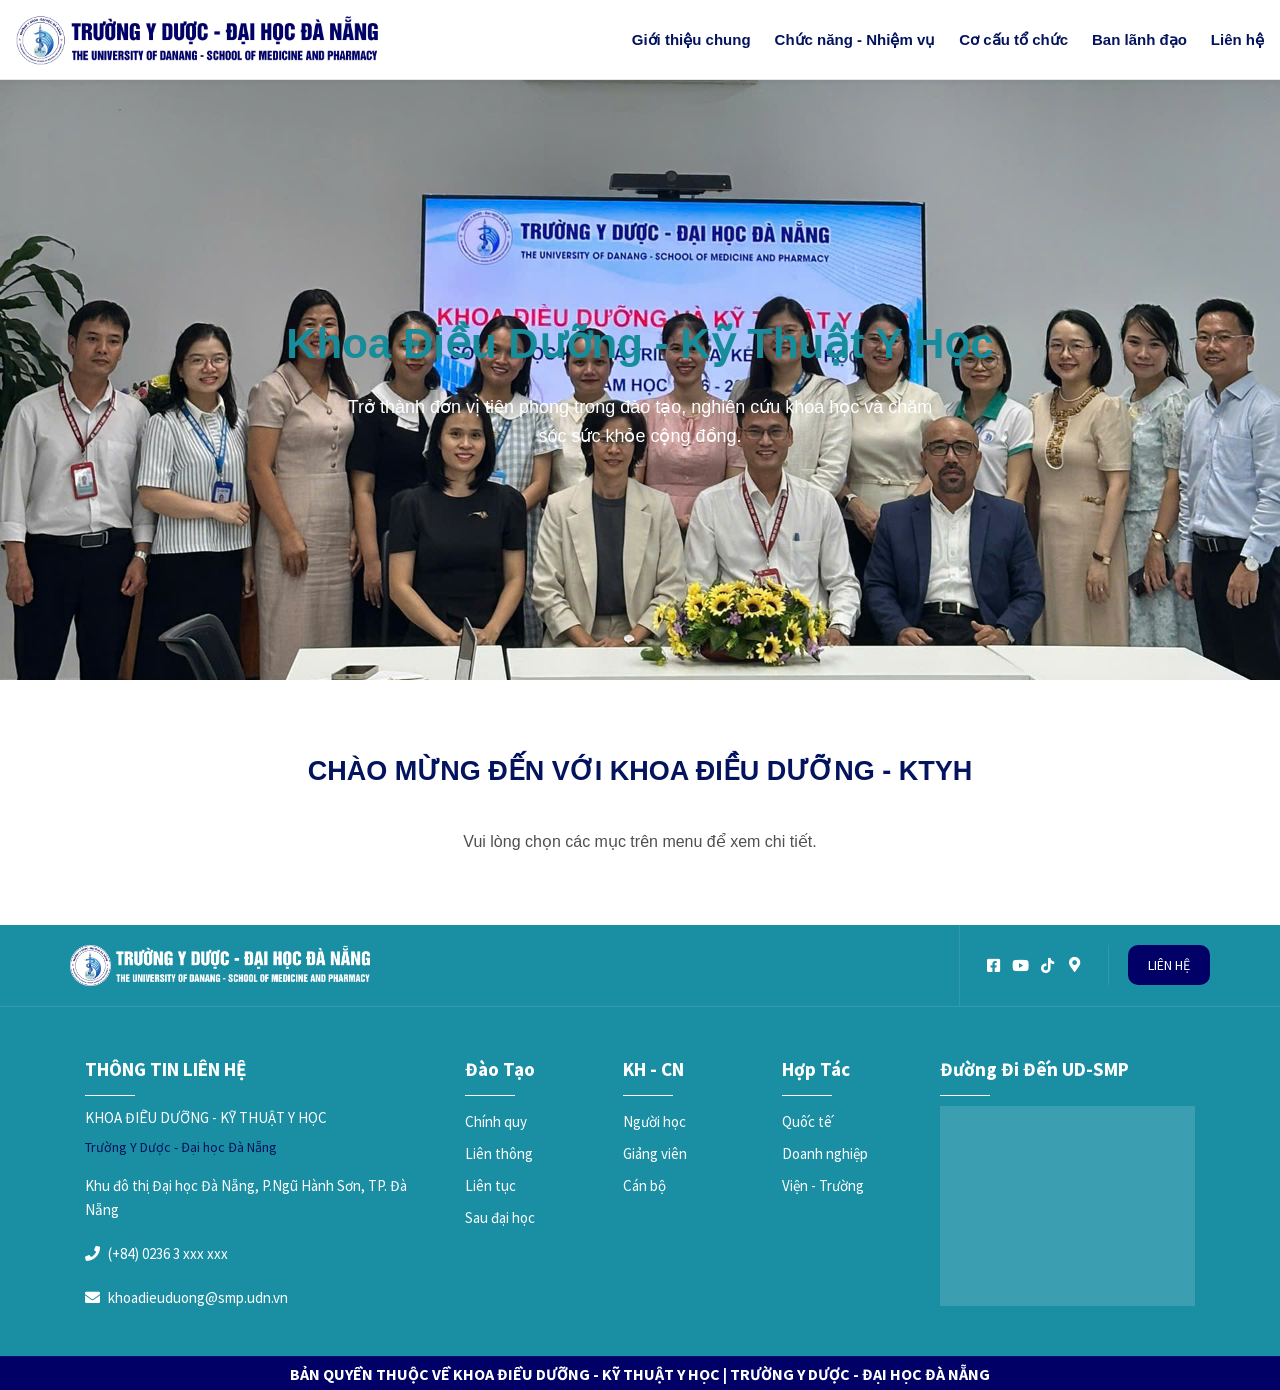
==== index.html @ af6b9dee "fix strucutre" ====
<!DOCTYPE html>
<html lang="vi">
<head>
    <meta charset="UTF-8">
    <meta name="viewport" content="width=device-width, initial-scale=1.0">
    <title>Khoa Điều Dưỡng - Kỹ Thuật Y Học</title>
    <link rel="stylesheet" href="css/style.css">
    <link rel="stylesheet" href="css/footer.css">
</head>
<body id="top">
    <!-- Navbar Web Component -->
    <site-navbar></site-navbar>

    <!-- Hero Web Component -->
    <site-hero></site-hero>

    <!-- Dynamic Content Area -->
    <main id="app">
        <!-- Content will be injected here by router.js -->
    </main>

    <!-- Footer Web Component -->
    <site-footer></site-footer>

    <!-- Web Components & Scripts -->
    <script type="module" src="js/components/site-navbar.js"></script>
    <script type="module" src="js/components/site-hero.js"></script>
    <script type="module" src="js/components/site-footer.js"></script>
    <script type="module" src="js/router.js"></script>
</body>
</html>
---- css/style.css ----
:root {
    --primary: #03135e;
    --primary-strong: #020a36;
    --secondary: #178c9b;
    --tertiary: #178c9b;
    --neutral: #504E4E;
    --surface: #FFFFFF;
    --surface-muted: #F5F7FA;
    --border: #E5E7EB;
    --on-surface: #1F2937;
    --inverse-on-surface: #FFFFFF;

    --font-primary: "UTM-AVO", "UTM Helvetlns", "Roboto", sans-serif;
    
    --spacing-xs: 6px;
    --spacing-sm: 16px;
    --spacing-md: 24px;
    --spacing-lg: 36px;
    --spacing-xl: 70px;
    --radius-sm: 4px;
    --radius-md: 8px;
}

* {
    margin: 0;
    padding: 0;
    box-sizing: border-box;
}

body {
    font-family: var(--font-primary);
    color: var(--neutral);
    background-color: var(--surface-muted);
    line-height: 1.6;
}

h1, h2, h3, h4 {
    color: var(--primary);
    font-weight: 700;
}

a {
    text-decoration: none;
    color: var(--tertiary);
}

.container {
    max-width: 1400px;
    margin: 0 auto;
    padding: 0 var(--spacing-sm);
}

.bg-white {
    background-color: var(--surface);
}

.bg-muted {
    background-color: var(--surface-muted);
}

/* Navbar */
.navbar {
    background-color: var(--surface);
    color: var(--primary);
    height: 80px;
    position: sticky;
    top: 0;
    z-index: 100;
    border-bottom: 1px solid var(--border);
    box-shadow: 0 2px 4px rgba(0,0,0,0.05);
}

.nav-container {
    display: flex;
    justify-content: space-between;
    align-items: center;
    height: 100%;
}

.logo a {
    color: var(--primary);
    font-size: 20px;
    font-weight: bold;
    text-transform: uppercase;
    letter-spacing: 1px;
}

.image {
    height: 50px;
    width: auto;
    object-fit: contain;
    vertical-align: middle;
}

.nav-links {
    list-style: none;
    display: flex;
    gap: var(--spacing-md);
}

.nav-links li a {
    color: var(--primary);
    font-size: 15px;
    font-weight: 700;
    transition: color 0.3s;
}

.nav-links li a:hover {
    color: var(--secondary);
}

/* Hero Banner */
.hero {
    position: relative;
    background-color: var(--primary-strong);
    background-image: url('../assets/images/4. Sinh hoat khoa 2026-1.jpg');
    background-size: cover;
    background-position: center 80%;
    height: 600px;
    display: flex;
    align-items: center;
    color: var(--inverse-on-surface);
}

.hero-overlay {
    position: absolute;
    top: 0; left: 0; right: 0; bottom: 0;
    background: linear-gradient(rgba(14, 78, 134, 0.8));
    z-index: 1;
}

.hero-content {
    position: relative;
    z-index: 2;
    text-align: center;
}

.hero-content h1 {
    color: var(--secondary);
    font-size: 42px;
    margin-bottom: var(--spacing-sm);
}

.hero-content p {
    font-size: 18px;
    max-width: 600px;
    margin: 0 auto;
    color: var(--inverse-on-surface);
}

/* Section */
.section {
    padding: var(--spacing-xl) 0;
}

.section-title {
    font-size: 27px;
    text-align: center;
    margin-bottom: var(--spacing-lg);
    text-transform: uppercase;
}

/* Content block */
.content-block {
    max-width: 800px;
    margin: 0 auto;
    text-align: justify;
    font-size: 16px;
}
.content-block p {
    margin-bottom: var(--spacing-sm);
}

/* Grid Layouts */
.grid-2 {
    display: grid;
    grid-template-columns: repeat(auto-fit, minmax(400px, 1fr));
    gap: var(--spacing-md);
}

.grid-3 {
    display: grid;
    grid-template-columns: repeat(auto-fit, minmax(300px, 1fr));
    gap: var(--spacing-md);
}

/* Cards */
.card {
    /* background-color: var(--surface); */
    /* border: 1px solid var(--border); */
    /* border-radius: var(--radius-md); */
    padding: var(--spacing-md);
    /* box-shadow: 0 2px 4px rgba(0,0,0,0.05); */
}

.card h3 {
    margin-bottom: var(--spacing-sm);
    color: var(--primary);
}

.card ul {
    list-style-position: inside;
    margin-left: 10px;
}

.card li {
    margin-bottom: 8px;
}

/* Org Chart (Simplified) */
.org-chart {
    display: flex;
    flex-direction: column;
    align-items: center;
}

.org-box {
    background-color: var(--surface);
    border: 2px solid var(--primary);
    padding: 12px 24px;
    border-radius: var(--radius-sm);
    font-weight: bold;
    color: var(--primary);
    text-align: center;
    min-width: 200px;
    z-index: 2;
}

.primary-box {
    background-color: var(--primary);
    color: var(--inverse-on-surface);
}

.org-line {
    width: 2px;
    height: 40px;
    background-color: var(--primary);
}

.org-branch {
    display: flex;
    gap: 40px;
    position: relative;
}

.org-branch::before {
    content: '';
    position: absolute;
    top: -20px;
    left: 50%;
    transform: translateX(-50%);
    width: calc(100% - 100px);
    height: 2px;
    background-color: var(--primary);
}

.org-line-horizontal {
    width: 2px;
    height: 40px;
    background-color: var(--primary);
    margin-top: 20px;
}

.org-branch-multi {
    display: flex;
    gap: 20px;
    flex-wrap: wrap;
    justify-content: center;
    position: relative;
    border-top: 2px solid var(--primary);
    padding-top: 20px;
}
.org-branch-multi::before {
    content: '';
    position: absolute;
    top: -20px;
    left: 50%;
    transform: translateX(-50%);
    width: 2px;
    height: 20px;
    background-color: var(--primary);
}

.org-box.small {
    min-width: 150px;
    font-size: 14px;
}

/* Profile Card */
.profile-card {
    text-align: center;
}

.placeholder-avatar {
    width: 120px;
    height: 120px;
    background-color: var(--surface-muted);
    border-radius: 50%;
    margin: 0 auto var(--spacing-sm);
    border: 3px solid var(--border);
    background-image: url('https://ui-avatars.com/api/?name=User&background=random');
    background-size: cover;
}

.profile-card h3 {
    font-size: 18px;
    margin-bottom: 4px;
}

.role {
    color: var(--on-surface-muted);
    font-size: 14px;
    margin-bottom: var(--spacing-sm);
}

.btn-link {
    display: inline-block;
    color: var(--primary);
    font-weight: bold;
    font-size: 14px;
}
.btn-link:hover {
    color: var(--secondary);
}

/* Responsive */
@media (max-width: 768px) {
    .nav-links {
        display: none;
    }

    .grid-2,
    .grid-3 {
        grid-template-columns: 1fr;
    }

    .hero-content h1 {
        font-size: 32px;
    }

    .org-branch {
        flex-direction: column;
        gap: 20px;
    }

    .org-branch::before {
        display: none;
    }
}

@media (prefers-reduced-motion: reduce) {
    html {
        scroll-behavior: auto;
    }
}
---- css/footer.css ----
@font-face {
  font-family: "Source Sans Pro";
  src: url("../assets/fonts/source-sans-pro-400-vietnamese.woff2") format("woff2");
  font-style: normal;
  font-weight: 400;
  font-display: swap;
  unicode-range: U+0102-0103, U+0110-0111, U+0128-0129, U+0168-0169, U+01A0-01A1, U+01AF-01B0, U+0300-0301, U+0303-0304, U+0308-0309, U+0323, U+0329, U+1EA0-1EF9, U+20AB;
}

@font-face {
  font-family: "Source Sans Pro";
  src: url("../assets/fonts/source-sans-pro-400-latin.woff2") format("woff2");
  font-style: normal;
  font-weight: 400;
  font-display: swap;
}

@font-face {
  font-family: "Source Sans Pro";
  src: url("../assets/fonts/source-sans-pro-700-vietnamese.woff2") format("woff2");
  font-style: normal;
  font-weight: 700;
  font-display: swap;
  unicode-range: U+0102-0103, U+0110-0111, U+0128-0129, U+0168-0169, U+01A0-01A1, U+01AF-01B0, U+0300-0301, U+0303-0304, U+0308-0309, U+0323, U+0329, U+1EA0-1EF9, U+20AB;
}

@font-face {
  font-family: "Source Sans Pro";
  src: url("../assets/fonts/source-sans-pro-700-latin.woff2") format("woff2");
  font-style: normal;
  font-weight: 700;
  font-display: swap;
}

@font-face {
  font-family: "Font Awesome 5 Brands";
  src: url("../assets/fonts/fa-brands-400.woff2") format("woff2");
  font-style: normal;
  font-weight: 400;
  font-display: block;
}

@font-face {
  font-family: "Font Awesome 5 Free";
  src: url("../assets/fonts/fa-solid-900.woff2") format("woff2");
  font-style: normal;
  font-weight: 900;
  font-display: block;
}

.site-footer {
  --footer-background: #1a8ea3;
  --footer-copyright-background: #000066;
  --footer-divider: rgba(255, 255, 255, 0.1);
  --footer-text: #fff;

  position: relative;
  background: var(--footer-background);
  color: var(--footer-text);
  font-family: "Source Sans Pro", sans-serif;
  font-size: 16px;
  font-weight: 400;
  line-height: 24px;
}

.site-footer .container {
  width: 100%;
  max-width: 1170px;
  padding-right: 15px;
  padding-left: 15px;
}

/* Brand and utility actions */
.footer-brand-bar {
  height: 81.8px;
  border-bottom: 0.8px solid var(--footer-divider);
}

.footer-brand-inner {
  height: 81px;
  min-height: 0;
  display: flex;
  align-items: stretch;
  justify-content: flex-start;
}

.footer-brand {
  width: 300px;
  height: 81px;
  display: flex;
  flex: 0 1 300px;
  align-items: center;
  margin-right: auto;
  padding: 20px 0;
}

.footer-brand img {
  width: 300px;
  height: auto;
  max-width: 300px;
  flex: 0 1 auto;
}

.footer-actions {
  display: flex;
  align-items: stretch;
}

.social-links {
  height: 81px;
  display: flex;
  align-items: center;
  padding: 0 20px;
  border-left: 0.8px solid var(--footer-divider);
}

.social-links a {
  width: 27px;
  height: 22px;
  display: grid;
  place-items: center;
  color: var(--footer-text);
  font-size: 15px;
  line-height: 22px;
}

.contact-button {
  position: relative;
  height: 40px;
  display: block;
  align-self: center;
  margin-left: 20px;
  padding: 10px 20px;
  border-radius: 10px;
  background: var(--footer-copyright-background);
  color: var(--footer-text);
  font-family: "Source Sans Pro", sans-serif;
  font-size: 14px;
  font-weight: 400;
  line-height: 20px;
}

.contact-button::before {
  content: "";
  position: absolute;
  top: 0;
  bottom: 0;
  left: -20px;
  border-left: 0.8px solid var(--footer-divider);
}

/* Footer navigation and contact details */
.footer-main {
  padding: 50px 0 20px;
}

.footer-grid {
  min-height: 279px;
  display: grid;
  grid-template-columns: 4fr repeat(3, 1.6666667fr) 3fr;
  align-items: start;
}

.footer-column {
  min-width: 0;
  padding: 0 15px;
}

.footer-column h2 {
  position: relative;
  height: 39px;
  margin: 0 0 10px;
  padding: 0 0 15px;
  color: var(--footer-text);
  font-family: "Source Sans Pro", sans-serif;
  font-size: 19.2px;
  font-weight: 700;
  line-height: 24px;
  text-transform: capitalize;
}

.footer-column h2::after {
  content: "";
  position: absolute;
  bottom: 0;
  left: 0;
  width: 50px;
  height: 1px;
  background: var(--footer-text);
}

.footer-column p {
  margin: 0 0 20px;
  color: var(--footer-text);
  font-size: 15px;
  line-height: 24px;
}

.footer-contact .school-name {
  margin-bottom: 5px;
}

.footer-contact .footer-school-parent {
  margin-bottom: 15px;
  color: var(--primary);
  font-size: 14px;
  font-weight: 500;
}

.footer-contact-row a {
  color: var(--footer-text);
  font-size: 15px;
  line-height: 24px;
}

.footer-contact-row i {
  margin-right: 5px;
  font-size: 15px;
}

.footer-column ul {
  margin: 5px 0 24px;
  padding: 0;
  list-style: none;
}

.footer-column li {
  height: 32px;
}

.footer-column li a {
  display: block;
  padding: 5px 0;
  color: var(--footer-text);
  font-size: 15px;
  line-height: 22px;
}

.social-links a:hover,
.contact-button:hover,
.footer-column a:hover,
.footer-contact-row a:hover {
  color: var(--footer-text);
}

/* Map and copyright */
.map-frame,
.map-frame iframe {
  width: 100%;
  height: 200px;
}

.map-frame {
  overflow: hidden;
  background: rgba(255, 255, 255, 0.15);
}

.map-frame iframe {
  display: block;
  border: 0;
}

.footer-copyright {
  height: 34.8px;
  padding: 5px 0;
  border-top: 0.8px solid rgba(255, 255, 255, 0.05);
  background: var(--footer-copyright-background);
  text-align: center;
}

.footer-copyright p {
  margin: 0;
  color: var(--footer-text);
  font-size: 16px;
  font-weight: 700;
  line-height: 24px;
  text-transform: uppercase;
}

/* Locally scoped Font Awesome glyphs */
.site-footer .fab,
.site-footer .fas {
  display: inline-block;
  font-style: normal;
  text-rendering: auto;
  -webkit-font-smoothing: antialiased;
}

.site-footer .fab {
  font-family: "Font Awesome 5 Brands";
  font-size: 15px;
  font-weight: 400;
  line-height: 15px;
}

.site-footer .fas {
  font-family: "Font Awesome 5 Free";
  font-weight: 900;
}

.site-footer .fa-facebook-square::before { content: "\f082"; }
.site-footer .fa-youtube::before { content: "\f167"; }
.site-footer .fa-tiktok::before { content: "\e07b"; }
.site-footer .fa-map-marker-alt::before { content: "\f3c5"; }
.site-footer .fa-phone::before { content: "\f095"; }
.site-footer .fa-envelope::before { content: "\f0e0"; }
.site-footer .fa-chevron-up::before { content: "\f077"; }

/* Back-to-top behavior */
.back-to-top {
  position: fixed;
  right: 15px;
  bottom: 15px;
  z-index: 999;
  width: 40px;
  height: 40px;
  display: none;
  place-items: center;
  border: 0;
  border-radius: 4px;
  background: var(--footer-background);
  color: var(--footer-text);
  box-shadow: #fff 2px 2px 12px 2px;
  cursor: pointer;
}

.back-to-top.is-visible {
  display: grid;
}

.back-to-top i {
  font-size: 14px;
}

@media (max-width: 767.98px) {
  .footer-brand-bar {
    height: 80.8px;
  }

  .footer-brand-inner {
    width: 100%;
    height: 80px;
  }

  .footer-brand {
    width: auto;
    height: 80px;
    min-width: 0;
    flex: 1 1 auto;
    padding: 20px 0;
  }

  .footer-brand img {
    width: auto;
    max-width: 100%;
    max-height: 40px;
  }

  .footer-actions {
    width: auto;
    min-width: 107px;
  }

  .social-links,
  .footer-grid > nav {
    display: none;
  }

  .contact-button {
    flex: 0 0 auto;
  }

  .footer-main {
    padding: 30px 0 10px;
  }

  .footer-grid {
    min-height: 0;
    grid-template-columns: 1fr;
  }

  .footer-contact,
  .footer-map {
    margin-bottom: 20px;
  }

  .footer-column h2 {
    height: 34px;
    padding-bottom: 10px;
  }

  .footer-column p {
    font-size: 13px;
  }

  .footer-copyright {
    height: 28.8px;
  }

  .footer-copyright p {
    font-size: 12px;
    line-height: 18px;
  }
}
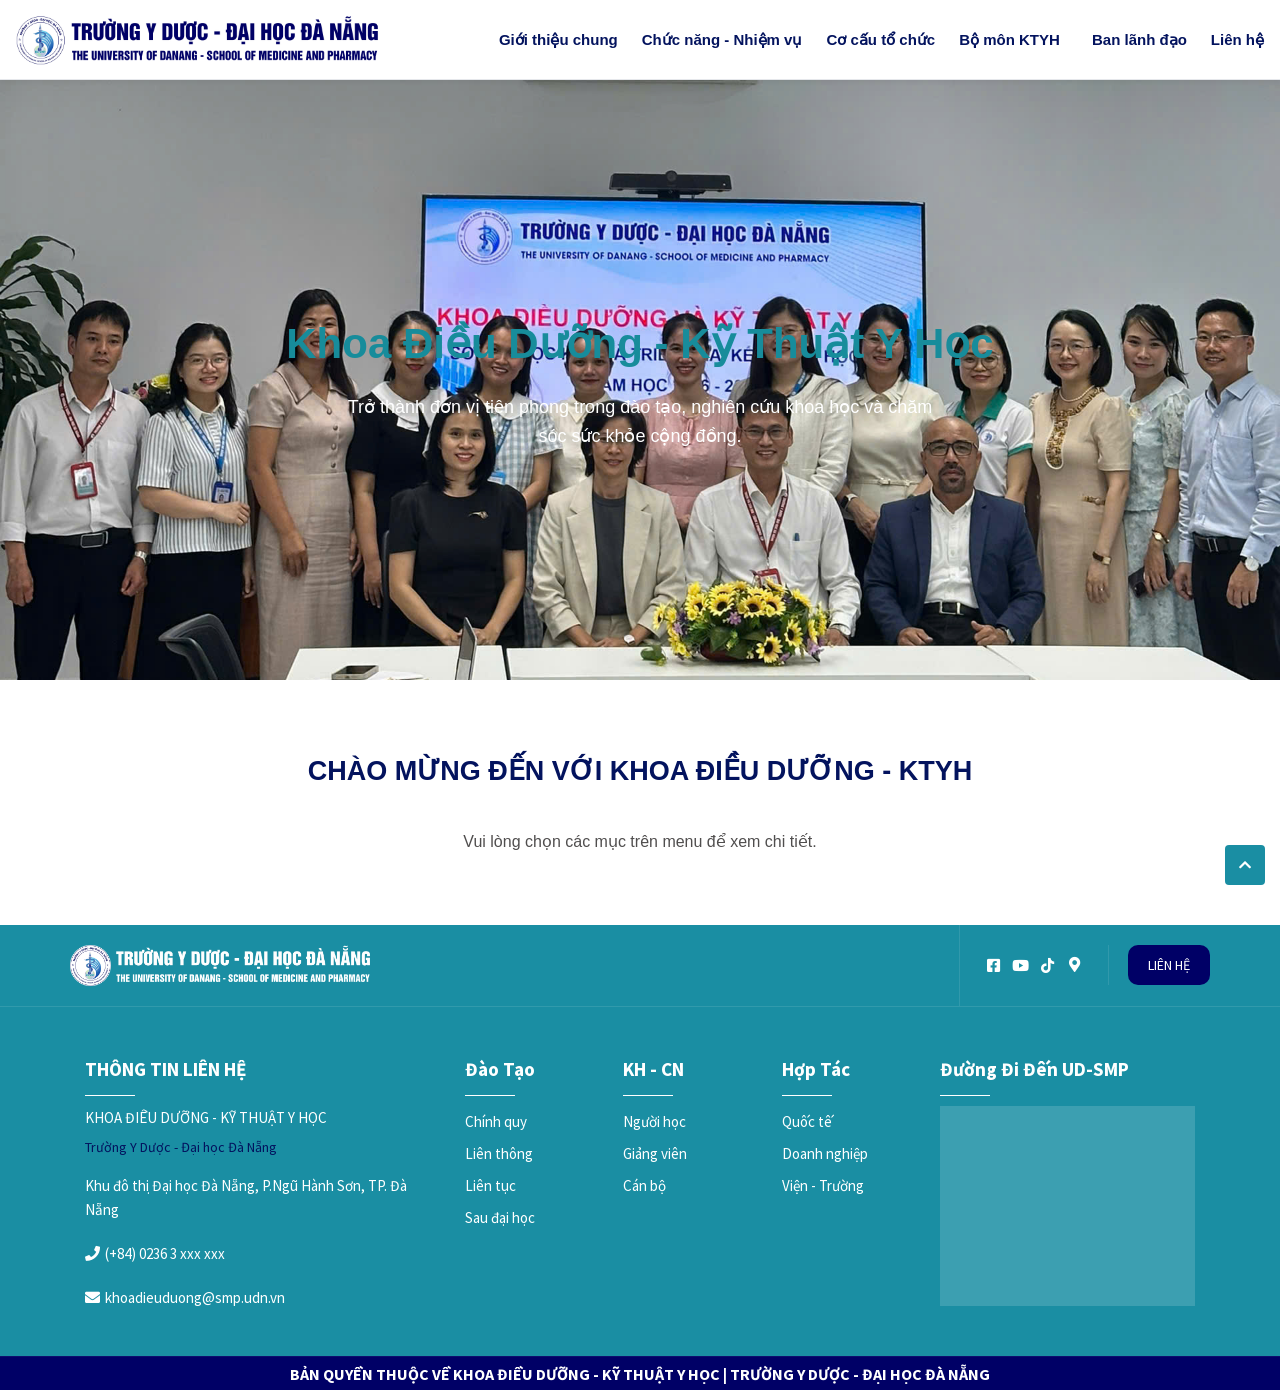
==== commit 0060b5ed: "Hoan thanh trang cho bo mon KTYH" ====
--- a/index.html
+++ b/index.html
@@ -5,27 +5,93 @@
     <meta name="viewport" content="width=device-width, initial-scale=1.0">
     <title>Khoa Điều Dưỡng - Kỹ Thuật Y Học</title>
     <link rel="stylesheet" href="css/style.css">
-    <link rel="stylesheet" href="css/footer.css">
 </head>
 <body id="top">
-    <!-- Navbar Web Component -->
-    <site-navbar></site-navbar>
+    <nav class="navbar">
+        <div class="container nav-container">
+            <div class="logo">
+                <a href="#/home"><img src="./assets/images/logoUD-SMPTOP.png" alt="Logo" class="image"></a>
+            </div>
+            <!-- Hamburger Toggle Button -->
+            <button class="mobile-menu-toggle" id="mobile-menu-toggle" aria-label="Toggle navigation menu">
+                <i class="fas fa-bars"></i>
+            </button>
+            <ul class="nav-links" id="nav-links">
+                <li><a href="#/gioi-thieu">Giới thiệu chung</a></li>
+                <li><a href="#/chuc-nang">Chức năng - Nhiệm vụ</a></li>
+                <li><a href="#/so-do">Cơ cấu tổ chức</a></li>
+                <li class="dropdown" id="ktyh-dropdown">
+                    <a href="javascript:void(0)" class="dropdown-toggle" id="dropdown-toggle">Bộ môn KTYH <i class="fas fa-chevron-down" style="font-size: 10px; margin-left: 4px;"></i></a>
+                    <ul class="dropdown-menu">
+                        <li><a href="#/ktyh-gioi-thieu">Giới thiệu & CN-MV</a></li>
+                        <li><a href="#/ktyh-giang-day">Hoạt động Giảng dạy</a></li>
+                        <li><a href="#/ktyh-cong-dong">Phục vụ cộng đồng</a></li>
+                    </ul>
+                </li>
+                <li><a href="#/lanh-dao">Ban lãnh đạo</a></li>
+                <li><a href="#/lien-he">Liên hệ</a></li>
+            </ul>
+        </div>
+    </nav>
+    <div class="menu-backdrop" id="menu-backdrop"></div>
 
-    <!-- Hero Web Component -->
-    <site-hero></site-hero>
+    <!-- Hero Banner (Shared Header) -->
+    <header class="hero">
+        <div class="hero-overlay"></div>
+        <div class="container hero-content">
+            <h1>Khoa Điều Dưỡng - Kỹ Thuật Y Học</h1>
+            <p>Trở thành đơn vị tiên phong trong đào tạo, nghiên cứu khoa học và chăm sóc sức khỏe cộng đồng.</p>
+        </div>
+    </header>
 
     <!-- Dynamic Content Area -->
     <main id="app">
         <!-- Content will be injected here by router.js -->
     </main>
 
-    <!-- Footer Web Component -->
-    <site-footer></site-footer>
+    <!-- Footer (App Shell) -->
+    <footer class="site-footer">
+        <div class="footer-brand-bar">
+            <div class="container footer-brand-inner">
+                <a class="footer-brand" href="#/home" aria-label="Khoa Điều Dưỡng - Kỹ Thuật Y Học">
+                    <img src="assets/logo/logoUD-SMPBOTTOM.png" alt="Khoa Điều Dưỡng - Kỹ Thuật Y Học">
+                </a>
+                <div class="footer-actions">
+                    <nav class="social-links" aria-label="Mạng xã hội">
+                        <a href="https://www.facebook.com/smp.udn.vn" target="_blank" rel="noopener noreferrer" aria-label="Facebook"><i class="fab fa-facebook-square" aria-hidden="true"></i></a>
+                        <a href="https://www.youtube.com/@truongyduoc.daihocdanang" target="_blank" rel="noopener noreferrer" aria-label="YouTube"><i class="fab fa-youtube" aria-hidden="true"></i></a>
+                        <a href="https://www.tiktok.com/@www.smp.udn.vn" target="_blank" rel="noopener noreferrer" aria-label="TikTok"><i class="fab fa-tiktok" aria-hidden="true"></i></a>
+                        <a href="https://maps.app.goo.gl/rG6j5GTABoovEP2y8" target="_blank" rel="noopener noreferrer" aria-label="Google Maps"><i class="fas fa-map-marker-alt" aria-hidden="true"></i></a>
+                    </nav>
+                    <a class="contact-button" href="mailto:khoadieuduong@smp.udn.vn">LIÊN HỆ</a>
+                </div>
+            </div>
+        </div>
 
-    <!-- Web Components & Scripts -->
-    <script type="module" src="js/components/site-navbar.js"></script>
-    <script type="module" src="js/components/site-hero.js"></script>
-    <script type="module" src="js/components/site-footer.js"></script>
-    <script type="module" src="js/router.js"></script>
+        <div class="footer-main">
+            <div class="container footer-grid">
+                <section class="footer-column footer-contact" aria-labelledby="footer-contact-title">
+                    <h2 id="footer-contact-title">THÔNG TIN LIÊN HỆ</h2>
+                    <p class="school-name" style="margin-bottom: 5px;">KHOA ĐIỀU DƯỠNG - KỸ THUẬT Y HỌC</p>
+                    <p style="font-weight: 500; margin-bottom: 15px; font-size: 14px; color: var(--primary);">Trường Y Dược - Đại học Đà Nẵng</p>
+                    <p>Khu đô thị Đại học Đà Nẵng, P.Ngũ Hành Sơn, TP. Đà Nẵng</p>
+                    <p class="footer-contact-row"><i class="fas fa-phone" aria-hidden="true"></i><a href="tel:+842363xxxxxx">(+84) 0236 3 xxx xxx</a></p>
+                    <p class="footer-contact-row"><i class="fas fa-envelope" aria-hidden="true"></i><a href="mailto:khoadieuduong@smp.udn.vn">khoadieuduong@smp.udn.vn</a></p>
+                </section>
+                <nav class="footer-column" aria-labelledby="footer-training-title"><h2 id="footer-training-title">Đào Tạo</h2><ul><li><a href="#/chuc-nang">Chính quy</a></li><li><a href="#/chuc-nang">Liên thông</a></li><li><a href="#/chuc-nang">Liên tục</a></li><li><a href="#/chuc-nang">Sau đại học</a></li></ul></nav>
+                <nav class="footer-column" aria-labelledby="footer-science-title"><h2 id="footer-science-title">KH - CN</h2><ul><li><a href="#/gioi-thieu">Người học</a></li><li><a href="#/lanh-dao">Giảng viên</a></li><li><a href="#/so-do">Cán bộ</a></li></ul></nav>
+                <nav class="footer-column" aria-labelledby="footer-cooperate-title"><h2 id="footer-cooperate-title">Hợp Tác</h2><ul><li><a href="#/gioi-thieu">Quốc tế</a></li><li><a href="#/gioi-thieu">Doanh nghiệp</a></li><li><a href="#/gioi-thieu">Viện - Trường</a></li></ul></nav>
+                <section class="footer-column footer-map" aria-labelledby="footer-map-title">
+                    <h2 id="footer-map-title">Đường Đi Đến UD-SMP</h2>
+                    <div class="map-frame"><iframe title="Bản đồ Trường Y Dược - Đại học Đà Nẵng" src="https://www.google.com/maps/embed?pb=!1m18!1m12!1m3!1d3835.7620154040264!2d108.24544147620983!3d15.973799741983493!2m3!1f0!2f0!3f0!3m2!1i1024!2i768!4f13.1!3m3!1m2!1s0x31421836b6e22e3b%3A0xdd738c5d59cdffd6!2sSchool%20of%20medicine%20and%20pharmacy%20%E2%80%93%20The%20university%20of%20danang!5e0!3m2!1sen!2s!4v1735716119014!5m2!1sen!2s" loading="lazy" referrerpolicy="no-referrer-when-downgrade" allowfullscreen></iframe></div>
+                </section>
+            </div>
+        </div>
+        <div class="footer-copyright"><p>BẢN QUYỀN THUỘC VỀ KHOA ĐIỀU DƯỠNG - KỸ THUẬT Y HỌC | TRƯỜNG Y DƯỢC - ĐẠI HỌC ĐÀ NẴNG</p></div>
+        <button class="back-to-top" type="button" aria-label="Lên đầu trang" title="Lên đầu trang"><i class="fas fa-chevron-up" aria-hidden="true"></i></button>
+    </footer>
+
+    <!-- Router Script -->
+    <script src="js/router.js"></script>
 </body>
 </html>
--- a/css/style.css
+++ b/css/style.css
@@ -1,3 +1,53 @@
+@font-face {
+    font-family: "Source Sans Pro";
+    src: url("../assets/fonts/source-sans-pro-400-vietnamese.woff2") format("woff2");
+    font-style: normal;
+    font-weight: 400;
+    font-display: swap;
+    unicode-range: U+0102-0103, U+0110-0111, U+0128-0129, U+0168-0169, U+01A0-01A1, U+01AF-01B0, U+0300-0301, U+0303-0304, U+0308-0309, U+0323, U+0329, U+1EA0-1EF9, U+20AB;
+}
+
+@font-face {
+    font-family: "Source Sans Pro";
+    src: url("../assets/fonts/source-sans-pro-400-latin.woff2") format("woff2");
+    font-style: normal;
+    font-weight: 400;
+    font-display: swap;
+}
+
+@font-face {
+    font-family: "Source Sans Pro";
+    src: url("../assets/fonts/source-sans-pro-700-vietnamese.woff2") format("woff2");
+    font-style: normal;
+    font-weight: 700;
+    font-display: swap;
+    unicode-range: U+0102-0103, U+0110-0111, U+0128-0129, U+0168-0169, U+01A0-01A1, U+01AF-01B0, U+0300-0301, U+0303-0304, U+0308-0309, U+0323, U+0329, U+1EA0-1EF9, U+20AB;
+}
+
+@font-face {
+    font-family: "Source Sans Pro";
+    src: url("../assets/fonts/source-sans-pro-700-latin.woff2") format("woff2");
+    font-style: normal;
+    font-weight: 700;
+    font-display: swap;
+}
+
+@font-face {
+    font-family: "Font Awesome 5 Brands";
+    src: url("../assets/fonts/fa-brands-400.woff2") format("woff2");
+    font-style: normal;
+    font-weight: 400;
+    font-display: block;
+}
+
+@font-face {
+    font-family: "Font Awesome 5 Free";
+    src: url("../assets/fonts/fa-solid-900.woff2") format("woff2");
+    font-style: normal;
+    font-weight: 900;
+    font-display: block;
+}
+
 :root {
     --primary: #03135e;
     --primary-strong: #020a36;
@@ -109,6 +159,206 @@
     color: var(--secondary);
 }
 
+/* Navigation Dropdown (Desktop) */
+.nav-links li.dropdown {
+    position: relative;
+}
+
+.nav-links li .dropdown-menu {
+    position: absolute;
+    top: 100%;
+    left: 50%;
+    transform: translateX(-50%) translateY(10px);
+    background-color: var(--surface);
+    min-width: 240px;
+    box-shadow: 0 4px 20px rgba(0,0,0,0.1);
+    border: 1px solid var(--border);
+    border-radius: var(--radius-md);
+    padding: 10px 0;
+    list-style: none;
+    display: none;
+    opacity: 0;
+    transition: opacity 0.3s ease, transform 0.3s ease;
+    z-index: 110;
+}
+
+.nav-links li .dropdown-menu li {
+    width: 100%;
+}
+
+.nav-links li .dropdown-menu li a {
+    display: block;
+    padding: 10px 20px;
+    font-size: 14.5px;
+    font-weight: 700;
+    color: var(--primary);
+    transition: background-color 0.2s, color 0.2s;
+    text-align: left;
+}
+
+.nav-links li .dropdown-menu li a:hover {
+    background-color: var(--surface-muted);
+    color: var(--secondary);
+}
+
+/* Desktop hover drop menu */
+@media (min-width: 769px) {
+    .nav-links li.dropdown:hover .dropdown-menu {
+        display: block;
+        opacity: 1;
+        transform: translateX(-50%) translateY(0);
+    }
+}
+
+/* Mobile Hamburger Button & Backdrop */
+.mobile-menu-toggle {
+    display: none;
+    background: transparent;
+    border: none;
+    color: var(--primary);
+    font-size: 24px;
+    cursor: pointer;
+    padding: 8px;
+    transition: color 0.3s;
+    z-index: 105;
+}
+
+.mobile-menu-toggle:hover {
+    color: var(--secondary);
+}
+
+.menu-backdrop {
+    display: none;
+    position: fixed;
+    top: 0;
+    left: 0;
+    width: 100vw;
+    height: 100vh;
+    background-color: rgba(3, 19, 94, 0.4);
+    backdrop-filter: blur(3px);
+    z-index: 98;
+    opacity: 0;
+    transition: opacity 0.3s ease;
+}
+
+.menu-backdrop.active {
+    display: block;
+    opacity: 1;
+}
+
+/* Animation & Page Styles */
+.animate-fade-in {
+    animation: fadeIn 0.4s ease-out forwards;
+}
+
+@keyframes fadeIn {
+    from {
+        opacity: 0;
+        transform: translateY(8px);
+    }
+    to {
+        opacity: 1;
+        transform: translateY(0);
+    }
+}
+
+/* Tabs styles */
+.tabs-wrapper {
+    margin-top: 20px;
+}
+
+.tab-buttons-container {
+    display: flex;
+    justify-content: center;
+    gap: 10px;
+    border-bottom: 1px solid var(--border);
+    padding-bottom: 15px;
+    flex-wrap: wrap;
+}
+
+.tab-btn {
+    background: transparent;
+    border: 3px solid transparent;
+    border-radius: var(--radius-md);
+    padding: 10px 20px;
+    font-family: var(--font-primary);
+    font-size: 15px;
+    font-weight: 700;
+    color: var(--primary);
+    cursor: pointer;
+    transition: all 0.3s;
+    outline: none;
+    box-shadow: 0 2px 4px rgba(0,0,0,0.02);
+}
+
+.tab-btn i {
+    margin-right: 6px;
+    font-size: 16px;
+}
+
+.tab-btn:hover {
+    background-color: var(--surface-muted);
+    color: var(--secondary);
+}
+
+.tab-btn.active {
+    background-color: var(--primary);
+    color: #ffffff;
+    border-color: var(--primary);
+}
+
+.tab-pane {
+    display: none;
+}
+
+.tab-pane.active {
+    display: block;
+    animation: fadeIn 0.3s ease-out;
+}
+
+/* SVG Graphic Placeholder */
+.svg-placeholder-illustration {
+    width: 100%;
+    border-radius: var(--radius-md);
+    overflow: hidden;
+    background-color: var(--surface-muted);
+    border: 1px solid var(--border);
+    padding: 20px;
+    display: flex;
+    flex-direction: column;
+    align-items: center;
+    justify-content: center;
+    box-shadow: 0 4px 12px rgba(0,0,0,0.02);
+}
+
+.svg-placeholder-illustration svg {
+    max-width: 100%;
+    height: auto;
+    filter: drop-shadow(0 2px 5px rgba(3,19,94,0.05));
+}
+
+.svg-placeholder-illustration svg rect {
+    fill: #ffffff;
+}
+
+.svg-placeholder-illustration .caption {
+    font-size: 13px;
+    font-weight: bold;
+    color: var(--primary);
+    text-transform: uppercase;
+    letter-spacing: 0.5px;
+    margin-top: 15px;
+    text-align: center;
+}
+
+.align-center {
+    align-items: center;
+}
+
+.text-center {
+    text-align: center;
+}
+
 /* Hero Banner */
 .hero {
     position: relative;
@@ -323,28 +573,390 @@
     color: var(--secondary);
 }
 
+/* Footer */
+.site-footer {
+    position: relative;
+    background: #1e91a2;
+    color: var(--inverse-on-surface);
+}
+
+.site-footer .container {
+    max-width: 1412px;
+}
+
+.footer-brand-bar {
+    border-bottom: 1px solid rgba(255, 255, 255, 0.14);
+}
+
+.footer-brand-inner {
+    min-height: 102px;
+    display: flex;
+    align-items: center;
+    justify-content: space-between;
+    gap: 32px;
+}
+
+.footer-brand {
+    display: inline-flex;
+    align-items: center;
+    gap: 10px;
+    color: #fff;
+}
+
+.footer-brand img {
+    width: 54px;
+    height: 54px;
+    flex: 0 0 54px;
+    border-radius: 50%;
+    object-fit: cover;
+}
+
+.footer-brand-copy {
+    display: flex;
+    flex-direction: column;
+    line-height: 1.1;
+}
+
+.footer-brand-copy strong {
+    font-size: 19px;
+    letter-spacing: -0.4px;
+}
+
+.footer-brand-copy small {
+    margin-top: 5px;
+    font-size: 9px;
+    font-weight: 700;
+}
+
+.footer-actions,
+.social-links {
+    display: flex;
+    align-items: center;
+}
+
+.footer-actions {
+    min-height: 76px;
+    gap: 24px;
+    padding-left: 32px;
+    border-left: 1px solid rgba(255, 255, 255, 0.13);
+}
+
+.social-links {
+    gap: 16px;
+}
+
+.social-links a,
+.footer-contact-link {
+    color: #fff;
+}
+
+.social-links a {
+    display: grid;
+    place-items: center;
+}
+
+.social-links svg {
+    width: 20px;
+    height: 20px;
+    fill: currentColor;
+}
+
+.social-links a:hover,
+.footer-column a:hover,
+.footer-contact-link:hover {
+    color: #d4f5fa;
+}
+
+.contact-button {
+    min-width: 108px;
+    min-height: 51px;
+    display: inline-grid;
+    place-items: center;
+    padding: 0 22px;
+    border-radius: 13px;
+    background: #071369;
+    color: #fff;
+    font-weight: 700;
+    transition: transform 0.2s, background-color 0.2s;
+}
+
+.contact-button:hover {
+    background: #020a46;
+    transform: translateY(-1px);
+}
+
+.footer-main {
+    padding: 62px 0 60px;
+}
+
+.footer-grid {
+    display: grid;
+    grid-template-columns: minmax(300px, 2.2fr) repeat(3, minmax(120px, 1fr)) minmax(280px, 1.8fr);
+    gap: 48px;
+    align-items: start;
+}
+
+.footer-column h2 {
+    color: #fff;
+    font-size: 20px;
+    line-height: 1.2;
+    margin-bottom: 20px;
+    text-transform: none;
+}
+
+.footer-column h2::after {
+    content: '';
+    display: block;
+    width: 62px;
+    height: 2px;
+    margin-top: 17px;
+    background: rgba(255, 255, 255, 0.22);
+}
+
+.footer-column p,
+.footer-column a,
+.footer-column li {
+    color: #fff;
+    font-size: 16px;
+}
+
+.footer-column ul {
+    list-style: none;
+}
+
+.footer-column li + li {
+    margin-top: 12px;
+}
+
+.footer-contact p {
+    max-width: 370px;
+    margin-bottom: 24px;
+}
+
+.footer-contact .school-name {
+    margin-bottom: 25px;
+    font-weight: 500;
+}
+
+.footer-contact-link {
+    width: fit-content;
+    display: flex;
+    align-items: center;
+    gap: 7px;
+    margin-top: 22px;
+    font-weight: 700;
+}
+
+.footer-contact-link svg {
+    width: 18px;
+    height: 18px;
+    flex: 0 0 18px;
+    fill: currentColor;
+}
+
+.map-frame {
+    height: 250px;
+    overflow: hidden;
+    background: rgba(255, 255, 255, 0.15);
+}
+
+.map-frame iframe {
+    width: 100%;
+    height: 100%;
+    border: 0;
+}
+
+.footer-copyright {
+    min-height: 42px;
+    display: grid;
+    place-items: center;
+    padding: 8px 80px;
+    background: #050568;
+    text-align: center;
+}
+
+.footer-copyright p {
+    color: #fff;
+    font-size: 15px;
+    font-weight: 700;
+}
+
+.back-to-top {
+    position: absolute;
+    right: 14px;
+    bottom: 14px;
+    width: 51px;
+    height: 51px;
+    display: none;
+    place-items: center;
+    border: 0;
+    border-radius: 9px;
+    background: #2697a8;
+    color: #fff;
+    box-shadow: 0 0 16px rgba(255, 255, 255, 0.75);
+    cursor: pointer;
+}
+
+.back-to-top.is-visible {
+    display: grid;
+}
+
+.back-to-top svg {
+    width: 24px;
+    height: 24px;
+    fill: none;
+    stroke: currentColor;
+    stroke-width: 3;
+    stroke-linecap: round;
+    stroke-linejoin: round;
+}
+
 /* Responsive */
 @media (max-width: 768px) {
+    .mobile-menu-toggle {
+        display: block;
+    }
+
     .nav-links {
+        display: flex;
+        flex-direction: column;
+        position: fixed;
+        top: 80px; /* Navbar height */
+        right: -300px; /* Hidden offscreen */
+        width: 280px;
+        height: calc(100vh - 80px);
+        background-color: var(--surface);
+        padding: 24px 20px;
+        gap: 12px;
+        box-shadow: -4px 0 20px rgba(0, 0, 0, 0.08);
+        border-left: 1px solid var(--border);
+        transition: right 0.3s cubic-bezier(0.4, 0, 0.2, 1);
+        z-index: 99;
+        overflow-y: auto;
+    }
+
+    .nav-links.active {
+        right: 0;
+    }
+
+    .nav-links li {
+        width: 100%;
+    }
+
+    .nav-links li a {
+        display: block;
+        padding: 10px 0;
+        font-size: 16px;
+        border-bottom: 1px solid var(--surface-muted);
+    }
+    
+    /* Mobile Dropdown styles */
+    .nav-links li.dropdown .dropdown-menu {
+        position: static;
         display: none;
-    }
-
-    .grid-2,
-    .grid-3 {
+        opacity: 1;
+        transform: none;
+        box-shadow: none;
+        border: none;
+        border-left: 2px solid var(--secondary);
+        padding: 5px 0 5px 15px;
+        margin-top: 5px;
+        min-width: 100%;
+        background-color: transparent;
+    }
+
+    .nav-links li.dropdown.open .dropdown-menu {
+        display: block;
+    }
+
+    .nav-links li.dropdown .dropdown-toggle i {
+        transition: transform 0.3s;
+    }
+
+    .nav-links li.dropdown.open .dropdown-toggle i {
+        transform: rotate(180deg);
+    }
+
+    .grid-2, .grid-3 {
         grid-template-columns: 1fr;
     }
-
     .hero-content h1 {
         font-size: 32px;
     }
-
     .org-branch {
         flex-direction: column;
         gap: 20px;
     }
-
     .org-branch::before {
         display: none;
+    }
+
+    .footer-brand-inner,
+    .footer-actions {
+        width: 100%;
+    }
+
+    .footer-brand-inner {
+        padding-top: 24px;
+        padding-bottom: 24px;
+        flex-direction: column;
+        align-items: flex-start;
+    }
+
+    .footer-actions {
+        min-height: auto;
+        justify-content: space-between;
+        padding: 18px 0 0;
+        border-top: 1px solid rgba(255, 255, 255, 0.14);
+        border-left: 0;
+    }
+
+    .footer-brand-copy strong {
+        font-size: 15px;
+    }
+
+    .footer-brand-copy small {
+        font-size: 7px;
+    }
+
+    .footer-main {
+        padding: 44px 0;
+    }
+
+    .footer-grid {
+        grid-template-columns: repeat(2, minmax(0, 1fr));
+        gap: 38px 28px;
+    }
+
+    .footer-contact,
+    .footer-map {
+        grid-column: 1 / -1;
+    }
+
+    .footer-map .map-frame {
+        height: 230px;
+    }
+
+    .footer-copyright {
+        min-height: 62px;
+        padding-right: 76px;
+        padding-left: 16px;
+        text-align: left;
+    }
+
+    .footer-copyright p {
+        font-size: 12px;
+    }
+}
+
+@media (min-width: 769px) and (max-width: 1100px) {
+    .footer-grid {
+        grid-template-columns: repeat(3, minmax(0, 1fr));
+    }
+
+    .footer-contact,
+    .footer-map {
+        grid-column: span 3;
     }
 }
 
@@ -353,3 +965,693 @@
         scroll-behavior: auto;
     }
 }
+
+/* Footer matched to the UD-SMP reference */
+.site-footer {
+    position: relative;
+    background: #1a8ea3;
+    color: #fff;
+    font-family: "Source Sans Pro", sans-serif;
+    font-size: 16px;
+    font-weight: 400;
+    line-height: 24px;
+}
+
+.site-footer .container {
+    width: 100%;
+    max-width: 1170px;
+    padding-right: 15px;
+    padding-left: 15px;
+}
+
+.footer-brand-bar {
+    height: 81.8px;
+    border-bottom: 0.8px solid rgba(255, 255, 255, 0.1);
+}
+
+.footer-brand-inner {
+    height: 81px;
+    min-height: 0;
+    display: flex;
+    align-items: stretch;
+    justify-content: flex-start;
+    gap: 0;
+}
+
+.footer-brand {
+    width: 300px;
+    height: 81px;
+    display: flex;
+    flex: 0 1 300px;
+    align-items: center;
+    margin-right: auto;
+    padding: 20px 0;
+}
+
+.footer-brand img {
+    width: 300px;
+    height: auto;
+    max-width: 300px;
+    flex: 0 1 auto;
+    border-radius: 0;
+    object-fit: fill;
+}
+
+.footer-actions {
+    min-height: 0;
+    display: flex;
+    align-items: stretch;
+    gap: 0;
+    padding-left: 0;
+    border-left: 0;
+}
+
+.social-links {
+    height: 81px;
+    display: flex;
+    align-items: center;
+    gap: 0;
+    padding: 0 20px;
+    border-left: 0.8px solid rgba(255, 255, 255, 0.1);
+}
+
+.social-links a {
+    width: 27px;
+    height: 22px;
+    display: grid;
+    place-items: center;
+    color: #fff;
+    font-size: 15px;
+    line-height: 22px;
+}
+
+.social-links a + a {
+    margin-left: 0;
+}
+
+.fab,
+.fas {
+    display: inline-block;
+    font-style: normal;
+    text-rendering: auto;
+    -webkit-font-smoothing: antialiased;
+}
+
+.fab {
+    width: auto;
+    margin-left: 0;
+    font-family: "Font Awesome 5 Brands";
+    font-size: 15px;
+    font-weight: 400;
+    line-height: 15px;
+}
+
+.fas {
+    font-family: "Font Awesome 5 Free";
+    font-weight: 900;
+}
+
+.fa-facebook-square::before { content: "\f082"; }
+.fa-youtube::before { content: "\f167"; }
+.fa-tiktok::before { content: "\e07b"; }
+.fa-map-marker-alt::before { content: "\f3c5"; }
+.fa-phone::before { content: "\f095"; }
+.fa-envelope::before { content: "\f0e0"; }
+.fa-chevron-up::before { content: "\f077"; }
+
+.footer-actions::after {
+    content: none;
+}
+
+.contact-button {
+    position: relative;
+    min-width: 0;
+    min-height: 0;
+    height: 40px;
+    display: block;
+    align-self: center;
+    margin-left: 20px;
+    padding: 10px 20px;
+    border-radius: 10px;
+    background: #000066;
+    color: #fff;
+    font-family: "Source Sans Pro", sans-serif;
+    font-size: 14px;
+    font-weight: 400;
+    line-height: 20px;
+    transition: none;
+}
+
+.contact-button::before {
+    content: '';
+    position: absolute;
+    top: 0;
+    bottom: 0;
+    left: -20px;
+    border-left: 0.8px solid rgba(255, 255, 255, 0.1);
+}
+
+.contact-button:hover {
+    background: #000066;
+    color: #fff;
+    transform: none;
+}
+
+.footer-main {
+    padding: 50px 0 20px;
+}
+
+.footer-grid {
+    min-height: 279px;
+    display: grid;
+    grid-template-columns: 4fr repeat(3, 1.6666667fr) 3fr;
+    gap: 0;
+    align-items: start;
+}
+
+.footer-column {
+    min-width: 0;
+    padding: 0 15px;
+}
+
+.footer-column h2 {
+    position: relative;
+    height: 39px;
+    margin: 0 0 10px;
+    padding: 0 0 15px;
+    color: #fff;
+    font-family: "Source Sans Pro", sans-serif;
+    font-size: 19.2px;
+    font-weight: 700;
+    line-height: 24px;
+    text-transform: capitalize;
+}
+
+.footer-column h2::after {
+    content: '';
+    position: absolute;
+    bottom: 0;
+    left: 0;
+    width: 50px;
+    height: 1px;
+    margin: 0;
+    background: #fff;
+}
+
+.footer-column p {
+    margin: 0 0 20px;
+    color: #fff;
+    font-family: "Source Sans Pro", sans-serif;
+    font-size: 15px;
+    font-weight: 400;
+    line-height: 24px;
+}
+
+.footer-contact .school-name {
+    margin-bottom: 20px;
+    font-weight: 400;
+}
+
+.footer-contact-row a {
+    color: #fff;
+    font-size: 15px;
+    font-weight: 400;
+    line-height: 24px;
+}
+
+.footer-contact-row i {
+    margin-right: 5px;
+    font-size: 15px;
+}
+
+.footer-column ul {
+    margin: 5px 0 24px;
+    padding: 0;
+    list-style: none;
+}
+
+.footer-column li,
+.footer-column li + li {
+    height: 32px;
+    margin: 0;
+}
+
+.footer-column li a {
+    display: block;
+    padding: 5px 0;
+    color: #fff;
+    font-family: "Source Sans Pro", sans-serif;
+    font-size: 15px;
+    font-weight: 400;
+    line-height: 22px;
+}
+
+.social-links a:hover,
+.footer-column a:hover,
+.footer-contact-row a:hover {
+    color: #fff;
+}
+
+.map-frame,
+.map-frame iframe {
+    width: 100%;
+    height: 200px;
+}
+
+.map-frame {
+    overflow: hidden;
+    background: rgba(255, 255, 255, 0.15);
+}
+
+.map-frame iframe {
+    display: block;
+    border: 0;
+}
+
+.footer-copyright {
+    min-height: 0;
+    height: 34.8px;
+    display: block;
+    padding: 5px 0;
+    border-top: 0.8px solid rgba(255, 255, 255, 0.05);
+    background: #000066;
+    text-align: center;
+}
+
+.footer-copyright p {
+    margin: 0;
+    color: #fff;
+    font-family: "Source Sans Pro", sans-serif;
+    font-size: 16px;
+    font-weight: 700;
+    line-height: 24px;
+    text-transform: uppercase;
+}
+
+.back-to-top {
+    position: fixed;
+    right: 15px;
+    bottom: 15px;
+    z-index: 999;
+    width: 40px;
+    height: 40px;
+    display: grid;
+    place-items: center;
+    margin: 0;
+    border: 0;
+    border-radius: 4px;
+    background: #1a8ea3;
+    color: #fff;
+    box-shadow: #fff 2px 2px 12px 2px;
+    cursor: pointer;
+}
+
+.back-to-top i {
+    font-size: 14px;
+}
+
+@media (max-width: 767.98px) {
+    .footer-brand-bar {
+        height: 80.8px;
+    }
+
+    .footer-brand-inner {
+        width: 100%;
+        height: 80px;
+        padding-top: 0;
+        padding-bottom: 0;
+        flex-direction: row;
+        align-items: stretch;
+    }
+
+    .footer-brand {
+        width: auto;
+        height: 80px;
+        min-width: 0;
+        flex: 1 1 auto;
+        padding: 20px 0;
+    }
+
+    .footer-brand img {
+        width: auto;
+        max-width: 100%;
+        max-height: 40px;
+    }
+
+    .footer-actions {
+        width: auto;
+        min-width: 107px;
+        padding: 0;
+        border: 0;
+    }
+
+    .social-links {
+        display: none;
+    }
+
+    .contact-button {
+        flex: 0 0 auto;
+    }
+
+    .footer-main {
+        padding: 30px 0 10px;
+    }
+
+    .footer-grid {
+        min-height: 0;
+        grid-template-columns: 1fr;
+        gap: 0;
+    }
+
+    .footer-grid > nav {
+        display: none;
+    }
+
+    .footer-contact,
+    .footer-map {
+        grid-column: auto;
+    }
+
+    .footer-contact {
+        margin-bottom: 20px;
+    }
+
+    .footer-map {
+        margin-bottom: 20px;
+    }
+
+    .footer-map .map-frame {
+        height: 200px;
+    }
+
+    .footer-column h2 {
+        height: 34px;
+        padding-bottom: 10px;
+    }
+
+    .footer-column p {
+        font-size: 13px;
+    }
+
+    .footer-copyright {
+        height: 28.8px;
+        min-height: 0;
+        padding: 5px 0;
+        text-align: center;
+    }
+
+    .footer-copyright p {
+        font-size: 12px;
+        line-height: 18px;
+    }
+}
+
+/* Lecturer Table */
+.lecturer-table {
+    width: 100%;
+    border-collapse: collapse;
+    margin-top: 15px;
+    font-size: 15px;
+    background: var(--surface);
+    border-radius: var(--radius-md);
+    overflow: hidden;
+    box-shadow: 0 4px 15px rgba(0,0,0,0.02);
+    border: 1px solid var(--border);
+}
+
+.lecturer-table th,
+.lecturer-table td {
+    padding: 14px 20px;
+    text-align: left;
+}
+
+.lecturer-table th {
+    background-color: var(--primary);
+    color: #ffffff;
+    font-weight: 700;
+}
+
+.lecturer-table tr {
+    border-bottom: 1px solid var(--border);
+    transition: background-color 0.2s;
+}
+
+.lecturer-table tr:nth-child(even) {
+    background-color: var(--surface-muted);
+}
+
+.lecturer-table tr:last-child {
+    border-bottom: none;
+}
+
+.lecturer-table td.center,
+.lecturer-table th.center {
+    text-align: center;
+}
+
+.lecturer-table .name {
+    font-weight: 700;
+    color: var(--primary);
+}
+
+.lecturer-table .role {
+    color: var(--neutral);
+}
+
+.lecturer-table .cv-link {
+    color: var(--secondary);
+    font-weight: 700;
+    transition: color 0.2s;
+    text-decoration: none;
+}
+
+.lecturer-table .cv-link:hover {
+    color: var(--primary);
+}
+
+/* Image Gallery Styles */
+.image-gallery {
+    display: grid;
+    grid-template-columns: repeat(auto-fit, minmax(260px, 1fr));
+    gap: 20px;
+    margin-top: 20px;
+}
+
+.gallery-item {
+    display: flex;
+    flex-direction: column;
+    height: 100%;
+    border-radius: var(--radius-md);
+    overflow: hidden;
+    box-shadow: 0 4px 12px rgba(0,0,0,0.04);
+    border: 1px solid var(--border);
+    background: #fff;
+    transition: transform 0.3s cubic-bezier(0.4, 0, 0.2, 1), box-shadow 0.3s ease;
+}
+
+.gallery-item:hover {
+    transform: translateY(-5px);
+    box-shadow: 0 10px 25px rgba(3,19,94,0.12);
+}
+
+.gallery-item img {
+    width: 100%;
+    height: 220px;
+    object-fit: contain;
+    background-color: var(--surface-muted);
+    display: block;
+    transition: transform 0.5s ease;
+}
+
+.gallery-item:hover img {
+    transform: scale(1.03);
+}
+
+.gallery-caption {
+    margin-top: auto;
+    padding: 14px 15px;
+    font-size: 14px;
+    font-weight: 700;
+    color: var(--primary);
+    background: #fff;
+    border-top: 1px solid var(--border);
+    text-align: center;
+    min-height: 50px;
+    display: flex;
+    align-items: center;
+    justify-content: center;
+}
+
+/* Lecturer Tree Styles */
+.lecturer-tree-container {
+    display: flex;
+    flex-direction: column;
+    align-items: center;
+    margin-top: 30px;
+    width: 100%;
+}
+
+.tree-root {
+    display: flex;
+    justify-content: center;
+    margin-bottom: 10px;
+}
+
+.tree-node {
+    display: flex;
+    flex-direction: column;
+    align-items: center;
+    padding: 16px;
+    background: #ffffff;
+    border: 2px solid var(--border);
+    border-radius: var(--radius-md);
+    width: 190px;
+    text-align: center;
+    box-shadow: 0 4px 10px rgba(0,0,0,0.03);
+    transition: all 0.3s ease;
+    cursor: pointer;
+    text-decoration: none !important;
+}
+
+.tree-node:hover {
+    border-color: var(--secondary);
+    transform: translateY(-5px);
+    box-shadow: 0 8px 25px rgba(3, 19, 94, 0.08);
+}
+
+.tree-node.active-node {
+    border-color: var(--primary);
+    background-color: var(--surface-muted);
+}
+
+.node-avatar-container {
+    width: 70px;
+    height: 70px;
+    border-radius: 50%;
+    background-color: rgba(3, 19, 94, 0.05);
+    color: var(--primary);
+    display: flex;
+    align-items: center;
+    justify-content: center;
+    font-size: 28px;
+    margin-bottom: 12px;
+    border: 2px solid var(--border);
+    overflow: hidden;
+    transition: all 0.3s;
+}
+
+.tree-node:hover .node-avatar-container {
+    background-color: var(--secondary);
+    color: #ffffff;
+    border-color: var(--secondary);
+}
+
+.node-info {
+    width: 100%;
+}
+
+.node-name {
+    font-size: 14.5px;
+    font-weight: 700;
+    color: var(--primary);
+    margin-bottom: 4px;
+    line-height: 1.3;
+}
+
+.node-role {
+    font-size: 12px;
+    color: var(--neutral);
+    font-weight: 500;
+}
+
+.tree-line-vertical {
+    width: 2px;
+    height: 30px;
+    background-color: var(--border);
+}
+
+.tree-line-vertical-small {
+    width: 2px;
+    height: 15px;
+    background-color: var(--border);
+    margin: 0 auto;
+}
+
+.tree-branches-container {
+    display: flex;
+    justify-content: center;
+    gap: 40px;
+    width: 100%;
+    max-width: 1000px;
+    margin-top: 0px;
+    border-top: 2px solid var(--border);
+    padding-top: 20px;
+    position: relative;
+}
+
+.tree-branch {
+    display: flex;
+    flex-direction: column;
+    align-items: center;
+    flex: 1;
+}
+
+.branch-title {
+    font-size: 13px;
+    font-weight: 700;
+    text-transform: uppercase;
+    letter-spacing: 0.5px;
+    color: var(--neutral);
+    background-color: var(--surface-muted);
+    padding: 4px 12px;
+    border-radius: var(--radius-sm);
+    border: 1px solid var(--border);
+}
+
+.branch-nodes-grid {
+    display: flex;
+    flex-wrap: wrap;
+    justify-content: center;
+    gap: 15px;
+    margin-top: 15px;
+}
+
+/* Responsive tree for mobile */
+@media (max-width: 768px) {
+    .tree-branches-container {
+        flex-direction: column;
+        border-top: none;
+        gap: 30px;
+        padding-top: 0;
+    }
+    
+    .tree-line-vertical {
+        display: none;
+    }
+    
+    .tree-line-vertical-small {
+        display: none;
+    }
+    
+    .tree-node {
+        width: 100%;
+        max-width: 320px;
+        flex-direction: row;
+        text-align: left;
+        gap: 15px;
+        padding: 12px 16px;
+    }
+    
+    .node-avatar-container {
+        margin-bottom: 0;
+        width: 50px;
+        height: 50px;
+        font-size: 20px;
+    }
+    
+    .branch-nodes-grid {
+        width: 100%;
+        flex-direction: column;
+        align-items: center;
+    }
+}
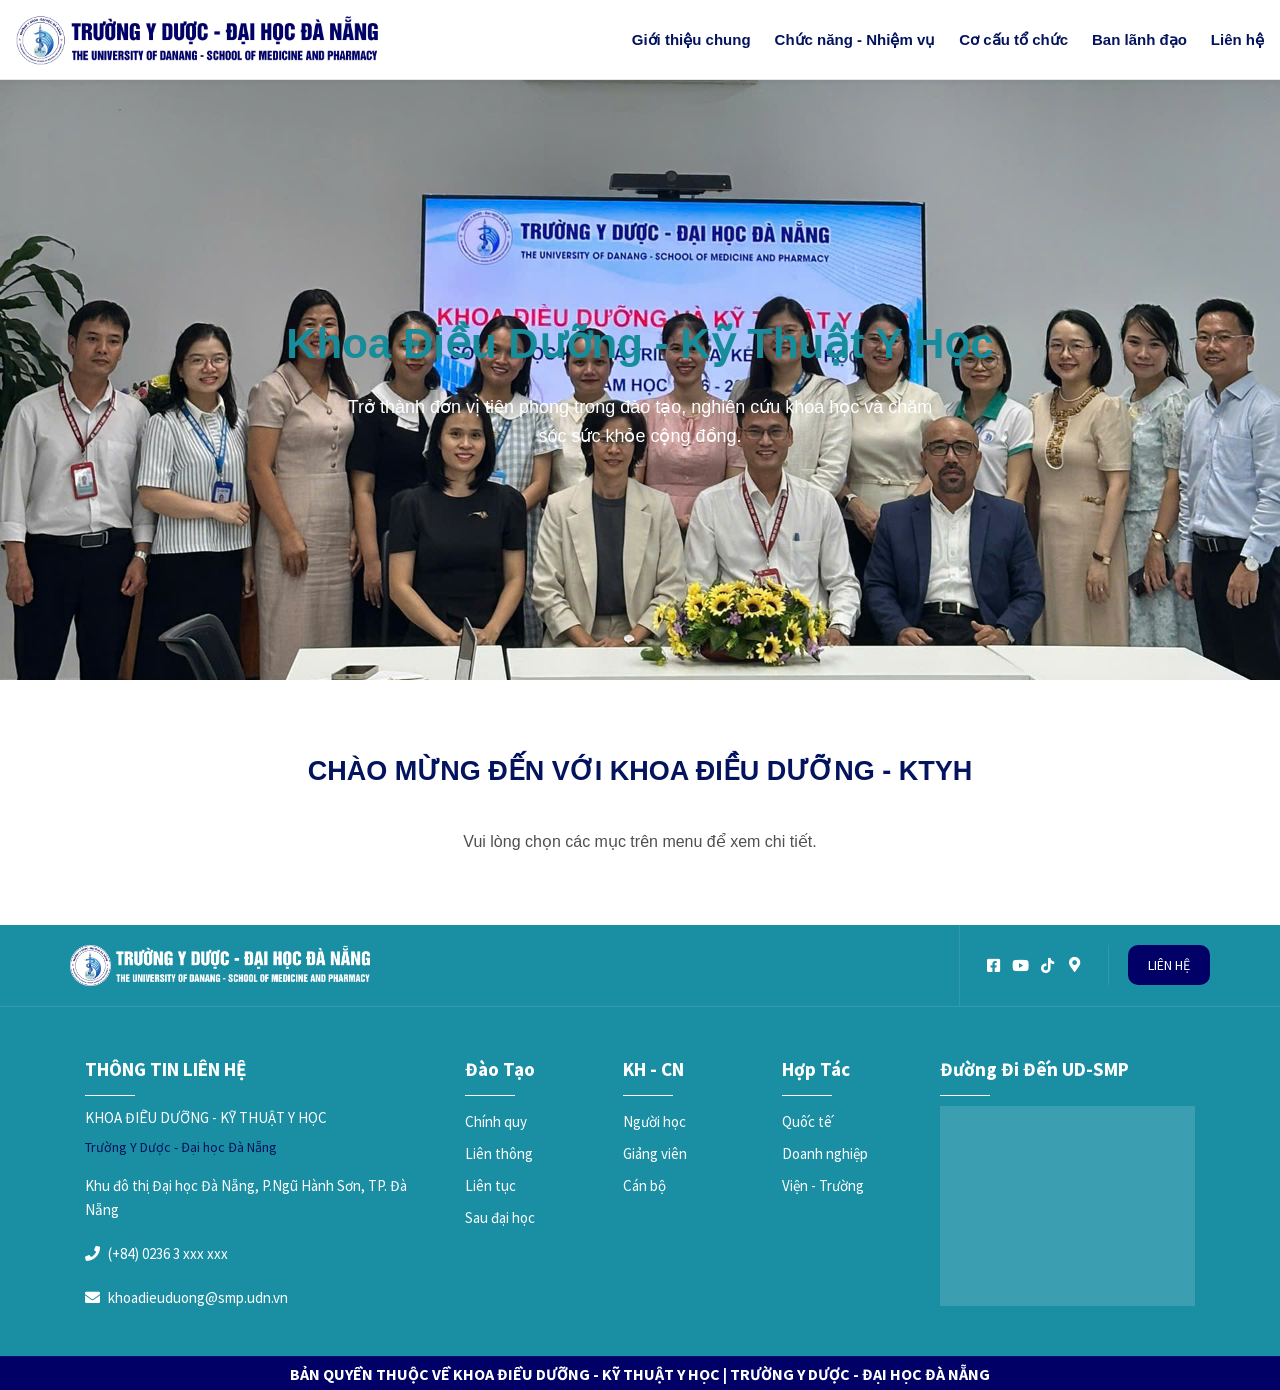
==== commit a7be6592: "feat(nursing): add department microsite Add dedicated overview, lecturer, teaching, research, and co" ====
--- a/index.html
+++ b/index.html
@@ -5,93 +5,28 @@
     <meta name="viewport" content="width=device-width, initial-scale=1.0">
     <title>Khoa Điều Dưỡng - Kỹ Thuật Y Học</title>
     <link rel="stylesheet" href="css/style.css">
+    <link rel="stylesheet" href="css/footer.css">
+    <link rel="stylesheet" href="css/nursing-department.css">
 </head>
 <body id="top">
-    <nav class="navbar">
-        <div class="container nav-container">
-            <div class="logo">
-                <a href="#/home"><img src="./assets/images/logoUD-SMPTOP.png" alt="Logo" class="image"></a>
-            </div>
-            <!-- Hamburger Toggle Button -->
-            <button class="mobile-menu-toggle" id="mobile-menu-toggle" aria-label="Toggle navigation menu">
-                <i class="fas fa-bars"></i>
-            </button>
-            <ul class="nav-links" id="nav-links">
-                <li><a href="#/gioi-thieu">Giới thiệu chung</a></li>
-                <li><a href="#/chuc-nang">Chức năng - Nhiệm vụ</a></li>
-                <li><a href="#/so-do">Cơ cấu tổ chức</a></li>
-                <li class="dropdown" id="ktyh-dropdown">
-                    <a href="javascript:void(0)" class="dropdown-toggle" id="dropdown-toggle">Bộ môn KTYH <i class="fas fa-chevron-down" style="font-size: 10px; margin-left: 4px;"></i></a>
-                    <ul class="dropdown-menu">
-                        <li><a href="#/ktyh-gioi-thieu">Giới thiệu & CN-MV</a></li>
-                        <li><a href="#/ktyh-giang-day">Hoạt động Giảng dạy</a></li>
-                        <li><a href="#/ktyh-cong-dong">Phục vụ cộng đồng</a></li>
-                    </ul>
-                </li>
-                <li><a href="#/lanh-dao">Ban lãnh đạo</a></li>
-                <li><a href="#/lien-he">Liên hệ</a></li>
-            </ul>
-        </div>
-    </nav>
-    <div class="menu-backdrop" id="menu-backdrop"></div>
+    <!-- Navbar Web Component -->
+    <site-navbar></site-navbar>
 
-    <!-- Hero Banner (Shared Header) -->
-    <header class="hero">
-        <div class="hero-overlay"></div>
-        <div class="container hero-content">
-            <h1>Khoa Điều Dưỡng - Kỹ Thuật Y Học</h1>
-            <p>Trở thành đơn vị tiên phong trong đào tạo, nghiên cứu khoa học và chăm sóc sức khỏe cộng đồng.</p>
-        </div>
-    </header>
+    <!-- Hero Web Component -->
+    <site-hero></site-hero>
 
     <!-- Dynamic Content Area -->
     <main id="app">
         <!-- Content will be injected here by router.js -->
     </main>
 
-    <!-- Footer (App Shell) -->
-    <footer class="site-footer">
-        <div class="footer-brand-bar">
-            <div class="container footer-brand-inner">
-                <a class="footer-brand" href="#/home" aria-label="Khoa Điều Dưỡng - Kỹ Thuật Y Học">
-                    <img src="assets/logo/logoUD-SMPBOTTOM.png" alt="Khoa Điều Dưỡng - Kỹ Thuật Y Học">
-                </a>
-                <div class="footer-actions">
-                    <nav class="social-links" aria-label="Mạng xã hội">
-                        <a href="https://www.facebook.com/smp.udn.vn" target="_blank" rel="noopener noreferrer" aria-label="Facebook"><i class="fab fa-facebook-square" aria-hidden="true"></i></a>
-                        <a href="https://www.youtube.com/@truongyduoc.daihocdanang" target="_blank" rel="noopener noreferrer" aria-label="YouTube"><i class="fab fa-youtube" aria-hidden="true"></i></a>
-                        <a href="https://www.tiktok.com/@www.smp.udn.vn" target="_blank" rel="noopener noreferrer" aria-label="TikTok"><i class="fab fa-tiktok" aria-hidden="true"></i></a>
-                        <a href="https://maps.app.goo.gl/rG6j5GTABoovEP2y8" target="_blank" rel="noopener noreferrer" aria-label="Google Maps"><i class="fas fa-map-marker-alt" aria-hidden="true"></i></a>
-                    </nav>
-                    <a class="contact-button" href="mailto:khoadieuduong@smp.udn.vn">LIÊN HỆ</a>
-                </div>
-            </div>
-        </div>
+    <!-- Footer Web Component -->
+    <site-footer></site-footer>
 
-        <div class="footer-main">
-            <div class="container footer-grid">
-                <section class="footer-column footer-contact" aria-labelledby="footer-contact-title">
-                    <h2 id="footer-contact-title">THÔNG TIN LIÊN HỆ</h2>
-                    <p class="school-name" style="margin-bottom: 5px;">KHOA ĐIỀU DƯỠNG - KỸ THUẬT Y HỌC</p>
-                    <p style="font-weight: 500; margin-bottom: 15px; font-size: 14px; color: var(--primary);">Trường Y Dược - Đại học Đà Nẵng</p>
-                    <p>Khu đô thị Đại học Đà Nẵng, P.Ngũ Hành Sơn, TP. Đà Nẵng</p>
-                    <p class="footer-contact-row"><i class="fas fa-phone" aria-hidden="true"></i><a href="tel:+842363xxxxxx">(+84) 0236 3 xxx xxx</a></p>
-                    <p class="footer-contact-row"><i class="fas fa-envelope" aria-hidden="true"></i><a href="mailto:khoadieuduong@smp.udn.vn">khoadieuduong@smp.udn.vn</a></p>
-                </section>
-                <nav class="footer-column" aria-labelledby="footer-training-title"><h2 id="footer-training-title">Đào Tạo</h2><ul><li><a href="#/chuc-nang">Chính quy</a></li><li><a href="#/chuc-nang">Liên thông</a></li><li><a href="#/chuc-nang">Liên tục</a></li><li><a href="#/chuc-nang">Sau đại học</a></li></ul></nav>
-                <nav class="footer-column" aria-labelledby="footer-science-title"><h2 id="footer-science-title">KH - CN</h2><ul><li><a href="#/gioi-thieu">Người học</a></li><li><a href="#/lanh-dao">Giảng viên</a></li><li><a href="#/so-do">Cán bộ</a></li></ul></nav>
-                <nav class="footer-column" aria-labelledby="footer-cooperate-title"><h2 id="footer-cooperate-title">Hợp Tác</h2><ul><li><a href="#/gioi-thieu">Quốc tế</a></li><li><a href="#/gioi-thieu">Doanh nghiệp</a></li><li><a href="#/gioi-thieu">Viện - Trường</a></li></ul></nav>
-                <section class="footer-column footer-map" aria-labelledby="footer-map-title">
-                    <h2 id="footer-map-title">Đường Đi Đến UD-SMP</h2>
-                    <div class="map-frame"><iframe title="Bản đồ Trường Y Dược - Đại học Đà Nẵng" src="https://www.google.com/maps/embed?pb=!1m18!1m12!1m3!1d3835.7620154040264!2d108.24544147620983!3d15.973799741983493!2m3!1f0!2f0!3f0!3m2!1i1024!2i768!4f13.1!3m3!1m2!1s0x31421836b6e22e3b%3A0xdd738c5d59cdffd6!2sSchool%20of%20medicine%20and%20pharmacy%20%E2%80%93%20The%20university%20of%20danang!5e0!3m2!1sen!2s!4v1735716119014!5m2!1sen!2s" loading="lazy" referrerpolicy="no-referrer-when-downgrade" allowfullscreen></iframe></div>
-                </section>
-            </div>
-        </div>
-        <div class="footer-copyright"><p>BẢN QUYỀN THUỘC VỀ KHOA ĐIỀU DƯỠNG - KỸ THUẬT Y HỌC | TRƯỜNG Y DƯỢC - ĐẠI HỌC ĐÀ NẴNG</p></div>
-        <button class="back-to-top" type="button" aria-label="Lên đầu trang" title="Lên đầu trang"><i class="fas fa-chevron-up" aria-hidden="true"></i></button>
-    </footer>
-
-    <!-- Router Script -->
-    <script src="js/router.js"></script>
+    <!-- Web Components & Scripts -->
+    <script type="module" src="js/components/site-navbar.js"></script>
+    <script type="module" src="js/components/site-hero.js"></script>
+    <script type="module" src="js/components/site-footer.js"></script>
+    <script type="module" src="js/router.js"></script>
 </body>
 </html>
--- a/css/footer.css
+++ b/css/footer.css
@@ -0,0 +1,404 @@
+@font-face {
+  font-family: "Source Sans Pro";
+  src: url("../assets/fonts/source-sans-pro-400-vietnamese.woff2") format("woff2");
+  font-style: normal;
+  font-weight: 400;
+  font-display: swap;
+  unicode-range: U+0102-0103, U+0110-0111, U+0128-0129, U+0168-0169, U+01A0-01A1, U+01AF-01B0, U+0300-0301, U+0303-0304, U+0308-0309, U+0323, U+0329, U+1EA0-1EF9, U+20AB;
+}
+
+@font-face {
+  font-family: "Source Sans Pro";
+  src: url("../assets/fonts/source-sans-pro-400-latin.woff2") format("woff2");
+  font-style: normal;
+  font-weight: 400;
+  font-display: swap;
+}
+
+@font-face {
+  font-family: "Source Sans Pro";
+  src: url("../assets/fonts/source-sans-pro-700-vietnamese.woff2") format("woff2");
+  font-style: normal;
+  font-weight: 700;
+  font-display: swap;
+  unicode-range: U+0102-0103, U+0110-0111, U+0128-0129, U+0168-0169, U+01A0-01A1, U+01AF-01B0, U+0300-0301, U+0303-0304, U+0308-0309, U+0323, U+0329, U+1EA0-1EF9, U+20AB;
+}
+
+@font-face {
+  font-family: "Source Sans Pro";
+  src: url("../assets/fonts/source-sans-pro-700-latin.woff2") format("woff2");
+  font-style: normal;
+  font-weight: 700;
+  font-display: swap;
+}
+
+@font-face {
+  font-family: "Font Awesome 5 Brands";
+  src: url("../assets/fonts/fa-brands-400.woff2") format("woff2");
+  font-style: normal;
+  font-weight: 400;
+  font-display: block;
+}
+
+@font-face {
+  font-family: "Font Awesome 5 Free";
+  src: url("../assets/fonts/fa-solid-900.woff2") format("woff2");
+  font-style: normal;
+  font-weight: 900;
+  font-display: block;
+}
+
+.site-footer {
+  --footer-background: #1a8ea3;
+  --footer-copyright-background: #000066;
+  --footer-divider: rgba(255, 255, 255, 0.1);
+  --footer-text: #fff;
+
+  position: relative;
+  background: var(--footer-background);
+  color: var(--footer-text);
+  font-family: "Source Sans Pro", sans-serif;
+  font-size: 16px;
+  font-weight: 400;
+  line-height: 24px;
+}
+
+.site-footer .container {
+  width: 100%;
+  max-width: 1170px;
+  padding-right: 15px;
+  padding-left: 15px;
+}
+
+/* Brand and utility actions */
+.footer-brand-bar {
+  height: 81.8px;
+  border-bottom: 0.8px solid var(--footer-divider);
+}
+
+.footer-brand-inner {
+  height: 81px;
+  min-height: 0;
+  display: flex;
+  align-items: stretch;
+  justify-content: flex-start;
+}
+
+.footer-brand {
+  width: 300px;
+  height: 81px;
+  display: flex;
+  flex: 0 1 300px;
+  align-items: center;
+  margin-right: auto;
+  padding: 20px 0;
+}
+
+.footer-brand img {
+  width: 300px;
+  height: auto;
+  max-width: 300px;
+  flex: 0 1 auto;
+}
+
+.footer-actions {
+  display: flex;
+  align-items: stretch;
+}
+
+.social-links {
+  height: 81px;
+  display: flex;
+  align-items: center;
+  padding: 0 20px;
+  border-left: 0.8px solid var(--footer-divider);
+}
+
+.social-links a {
+  width: 27px;
+  height: 22px;
+  display: grid;
+  place-items: center;
+  color: var(--footer-text);
+  font-size: 15px;
+  line-height: 22px;
+}
+
+.contact-button {
+  position: relative;
+  height: 40px;
+  display: block;
+  align-self: center;
+  margin-left: 20px;
+  padding: 10px 20px;
+  border-radius: 10px;
+  background: var(--footer-copyright-background);
+  color: var(--footer-text);
+  font-family: "Source Sans Pro", sans-serif;
+  font-size: 14px;
+  font-weight: 400;
+  line-height: 20px;
+}
+
+.contact-button::before {
+  content: "";
+  position: absolute;
+  top: 0;
+  bottom: 0;
+  left: -20px;
+  border-left: 0.8px solid var(--footer-divider);
+}
+
+/* Footer navigation and contact details */
+.footer-main {
+  padding: 50px 0 20px;
+}
+
+.footer-grid {
+  min-height: 279px;
+  display: grid;
+  grid-template-columns: 4fr repeat(3, 1.6666667fr) 3fr;
+  align-items: start;
+}
+
+.footer-column {
+  min-width: 0;
+  padding: 0 15px;
+}
+
+.footer-column h2 {
+  position: relative;
+  height: 39px;
+  margin: 0 0 10px;
+  padding: 0 0 15px;
+  color: var(--footer-text);
+  font-family: "Source Sans Pro", sans-serif;
+  font-size: 19.2px;
+  font-weight: 700;
+  line-height: 24px;
+  text-transform: capitalize;
+}
+
+.footer-column h2::after {
+  content: "";
+  position: absolute;
+  bottom: 0;
+  left: 0;
+  width: 50px;
+  height: 1px;
+  background: var(--footer-text);
+}
+
+.footer-column p {
+  margin: 0 0 20px;
+  color: var(--footer-text);
+  font-size: 15px;
+  line-height: 24px;
+}
+
+.footer-contact .school-name {
+  margin-bottom: 5px;
+}
+
+.footer-contact .footer-school-parent {
+  margin-bottom: 15px;
+  color: var(--primary);
+  font-size: 14px;
+  font-weight: 500;
+}
+
+.footer-contact-row a {
+  color: var(--footer-text);
+  font-size: 15px;
+  line-height: 24px;
+}
+
+.footer-contact-row i {
+  margin-right: 5px;
+  font-size: 15px;
+}
+
+.footer-column ul {
+  margin: 5px 0 24px;
+  padding: 0;
+  list-style: none;
+}
+
+.footer-column li {
+  height: 32px;
+}
+
+.footer-column li a {
+  display: block;
+  padding: 5px 0;
+  color: var(--footer-text);
+  font-size: 15px;
+  line-height: 22px;
+}
+
+.social-links a:hover,
+.contact-button:hover,
+.footer-column a:hover,
+.footer-contact-row a:hover {
+  color: var(--footer-text);
+}
+
+/* Map and copyright */
+.map-frame,
+.map-frame iframe {
+  width: 100%;
+  height: 200px;
+}
+
+.map-frame {
+  overflow: hidden;
+  background: rgba(255, 255, 255, 0.15);
+}
+
+.map-frame iframe {
+  display: block;
+  border: 0;
+}
+
+.footer-copyright {
+  height: 34.8px;
+  padding: 5px 0;
+  border-top: 0.8px solid rgba(255, 255, 255, 0.05);
+  background: var(--footer-copyright-background);
+  text-align: center;
+}
+
+.footer-copyright p {
+  margin: 0;
+  color: var(--footer-text);
+  font-size: 16px;
+  font-weight: 700;
+  line-height: 24px;
+  text-transform: uppercase;
+}
+
+/* Locally scoped Font Awesome glyphs */
+.site-footer .fab,
+.site-footer .fas {
+  display: inline-block;
+  font-style: normal;
+  text-rendering: auto;
+  -webkit-font-smoothing: antialiased;
+}
+
+.site-footer .fab {
+  font-family: "Font Awesome 5 Brands";
+  font-size: 15px;
+  font-weight: 400;
+  line-height: 15px;
+}
+
+.site-footer .fas {
+  font-family: "Font Awesome 5 Free";
+  font-weight: 900;
+}
+
+.site-footer .fa-facebook-square::before { content: "\f082"; }
+.site-footer .fa-youtube::before { content: "\f167"; }
+.site-footer .fa-tiktok::before { content: "\e07b"; }
+.site-footer .fa-map-marker-alt::before { content: "\f3c5"; }
+.site-footer .fa-phone::before { content: "\f095"; }
+.site-footer .fa-envelope::before { content: "\f0e0"; }
+.site-footer .fa-chevron-up::before { content: "\f077"; }
+
+/* Back-to-top behavior */
+.back-to-top {
+  position: fixed;
+  right: 15px;
+  bottom: 15px;
+  z-index: 999;
+  width: 40px;
+  height: 40px;
+  display: none;
+  place-items: center;
+  border: 0;
+  border-radius: 4px;
+  background: var(--footer-background);
+  color: var(--footer-text);
+  box-shadow: #fff 2px 2px 12px 2px;
+  cursor: pointer;
+}
+
+.back-to-top.is-visible {
+  display: grid;
+}
+
+.back-to-top i {
+  font-size: 14px;
+}
+
+@media (max-width: 767.98px) {
+  .footer-brand-bar {
+    height: 80.8px;
+  }
+
+  .footer-brand-inner {
+    width: 100%;
+    height: 80px;
+  }
+
+  .footer-brand {
+    width: auto;
+    height: 80px;
+    min-width: 0;
+    flex: 1 1 auto;
+    padding: 20px 0;
+  }
+
+  .footer-brand img {
+    width: auto;
+    max-width: 100%;
+    max-height: 40px;
+  }
+
+  .footer-actions {
+    width: auto;
+    min-width: 107px;
+  }
+
+  .social-links,
+  .footer-grid > nav {
+    display: none;
+  }
+
+  .contact-button {
+    flex: 0 0 auto;
+  }
+
+  .footer-main {
+    padding: 30px 0 10px;
+  }
+
+  .footer-grid {
+    min-height: 0;
+    grid-template-columns: 1fr;
+  }
+
+  .footer-contact,
+  .footer-map {
+    margin-bottom: 20px;
+  }
+
+  .footer-column h2 {
+    height: 34px;
+    padding-bottom: 10px;
+  }
+
+  .footer-column p {
+    font-size: 13px;
+  }
+
+  .footer-copyright {
+    height: 28.8px;
+  }
+
+  .footer-copyright p {
+    font-size: 12px;
+    line-height: 18px;
+  }
+}
--- a/css/nursing-department.css
+++ b/css/nursing-department.css
@@ -0,0 +1,1462 @@
+body.is-department-page > site-hero {
+  display: none;
+}
+
+body.is-department-page {
+  overflow-x: clip;
+}
+
+.department-page {
+  --department-ink: #17213a;
+  --department-muted: #5b6476;
+  --department-line: #dce3ea;
+  --department-surface: #fbfdff;
+  --department-soft: #f0f5f7;
+  --department-accent: #167f8d;
+  --department-accent-strong: #0c6673;
+  --department-navy: #03135e;
+  --department-radius: 12px;
+  --department-font-primary: "UTM Avo", "UTM-AVO", Arial, sans-serif;
+  --department-font-secondary: "UTM HelvetIns", "UTM Helvetlns", "Arial Narrow", Arial, sans-serif;
+
+  overflow: clip;
+  background: var(--department-surface);
+  color: var(--department-ink);
+  font-family: var(--department-font-primary);
+}
+
+.department-page *,
+.department-page *::before,
+.department-page *::after {
+  box-sizing: border-box;
+}
+
+.department-page a:focus-visible,
+.department-page button:focus-visible,
+.department-page select:focus-visible,
+.department-page summary:focus-visible {
+  outline: 3px solid rgba(22, 127, 141, 0.4);
+  outline-offset: 4px;
+}
+
+.department-shell {
+  width: min(100% - 48px, 1240px);
+  margin-inline: auto;
+}
+
+.department-hero {
+  background: var(--department-surface);
+}
+
+.department-hero__grid {
+  padding-block: clamp(42px, 5vw, 64px);
+  border-bottom: 1px solid var(--department-line);
+}
+
+.department-hero__content {
+  max-width: 820px;
+}
+
+.department-hero--media .department-hero__grid {
+  display: grid;
+  grid-template-columns: minmax(0, 0.85fr) minmax(460px, 1.15fr);
+  align-items: center;
+  gap: clamp(48px, 7vw, 96px);
+  padding-block: clamp(42px, 5vw, 64px);
+}
+
+.department-hero--media .department-hero__content {
+  max-width: none;
+}
+
+.department-hero__media {
+  margin: 0;
+}
+
+.department-hero__media img {
+  width: 100%;
+  height: auto;
+  display: block;
+  aspect-ratio: 16 / 10;
+  border-radius: var(--department-radius);
+  object-fit: cover;
+}
+
+.department-hero__media figcaption {
+  margin-top: 10px;
+  color: #46516a;
+  font-family: var(--department-font-secondary);
+  font-size: 14px;
+  line-height: 1.5;
+}
+
+.department-hero__context {
+  display: flex;
+  align-items: center;
+  gap: 12px;
+  margin: 0 0 14px;
+  color: var(--department-accent-strong);
+  font-family: var(--department-font-secondary);
+  font-size: 14px;
+  font-weight: 700;
+}
+
+.department-hero__context::before {
+  width: 34px;
+  height: 2px;
+  flex: 0 0 auto;
+  background: var(--department-accent);
+  content: "";
+}
+
+.department-section-label,
+.department-kicker,
+.department-status {
+  font-family: var(--department-font-secondary);
+}
+
+.department-section-label {
+  margin: 0 0 12px;
+  color: var(--department-accent-strong);
+  font-size: 15px;
+  font-weight: 700;
+}
+
+.department-kicker {
+  margin: 0 0 14px;
+  color: var(--department-accent-strong);
+  font-size: 13px;
+  font-weight: 700;
+  letter-spacing: 0.1em;
+  text-transform: uppercase;
+}
+
+.department-hero h1 {
+  max-width: 100%;
+  margin: 0;
+  color: var(--department-navy);
+  font-size: clamp(38px, 4vw, 50px);
+  line-height: 1.1;
+  letter-spacing: -0.025em;
+}
+
+.department-hero__summary {
+  max-width: 58ch;
+  margin: 14px 0 0;
+  color: #46516a;
+  font-size: clamp(17px, 1.6vw, 21px);
+  line-height: 1.55;
+}
+
+.department-section {
+  padding-block: clamp(68px, 8vw, 112px);
+}
+
+.department-section--muted {
+  background: var(--department-soft);
+}
+
+.department-section-heading,
+.department-copy-lead {
+  max-width: 760px;
+  margin-bottom: 42px;
+}
+
+.department-section-heading h2,
+.department-copy-lead h2,
+.department-prose h2,
+.teaching-tab-panel h2,
+.research-group__heading h3,
+.department-community-cta h2 {
+  margin: 0;
+  color: var(--department-navy);
+  font-size: clamp(29px, 3.5vw, 44px);
+  line-height: 1.12;
+  letter-spacing: -0.025em;
+}
+
+.department-section-heading p,
+.department-copy-lead p,
+.department-prose > p,
+.teaching-tab-panel__content > p,
+.research-group__heading > p,
+.department-community-cta p {
+  max-width: 65ch;
+  margin: 18px 0 0;
+  color: var(--department-muted);
+  font-size: 17px;
+  line-height: 1.7;
+}
+
+.department-intro-grid {
+  display: grid;
+  grid-template-columns: minmax(0, 1.15fr) minmax(320px, 0.85fr);
+  align-items: center;
+  gap: clamp(48px, 8vw, 112px);
+}
+
+.department-note,
+.department-data-note {
+  padding: 16px 18px;
+  border-left: 3px solid var(--department-accent);
+  background: #edf5f6;
+  color: #3e5860 !important;
+  font-size: 15px !important;
+}
+
+.department-feature-image {
+  margin: 0;
+}
+
+.department-feature-image img {
+  width: 100%;
+  height: auto;
+  display: block;
+  aspect-ratio: 4 / 5;
+  border-radius: var(--department-radius);
+  object-fit: cover;
+}
+
+.department-feature-image figcaption {
+  margin-top: 12px;
+  color: var(--department-muted);
+  font-family: var(--department-font-secondary);
+  font-size: 14px;
+}
+
+.department-page[data-department-page="overview"] .department-hero--media .department-hero__grid {
+  grid-template-columns: minmax(300px, 0.82fr) minmax(500px, 1.18fr);
+  gap: clamp(40px, 6vw, 80px);
+  padding-block: clamp(34px, 4vw, 48px);
+}
+
+.department-page[data-department-page="overview"] .department-hero__media img {
+  aspect-ratio: 16 / 9;
+  object-position: center 76%;
+}
+
+.department-page[data-department-page="overview"] .department-section--intro {
+  padding-block: clamp(60px, 7vw, 88px);
+}
+
+.department-page[data-department-page="overview"] .department-feature-image img {
+  aspect-ratio: 4 / 3;
+}
+
+.department-responsibility-grid {
+  display: grid;
+  grid-template-columns: minmax(280px, 0.85fr) minmax(0, 1.35fr);
+  gap: 24px;
+}
+
+.department-responsibility,
+.department-responsibility-list {
+  border-radius: var(--department-radius);
+}
+
+.department-responsibility {
+  padding: 28px;
+  border: 1px solid var(--department-line);
+  background: var(--department-surface);
+}
+
+.department-responsibility--primary {
+  min-height: 100%;
+  display: grid;
+  grid-template-rows: auto 1fr;
+  overflow: hidden;
+  padding: 0;
+  border: 0;
+  background: var(--department-navy);
+}
+
+.department-responsibility__media {
+  margin: 0;
+  overflow: hidden;
+  background: #d9e3e7;
+}
+
+.department-responsibility__media img {
+  width: 100%;
+  height: auto;
+  display: block;
+  aspect-ratio: 16 / 10;
+  object-fit: cover;
+  object-position: center 38%;
+}
+
+.department-responsibility__content {
+  align-self: end;
+  padding: 28px;
+}
+
+.department-responsibility h3 {
+  margin: 0;
+  color: var(--department-navy);
+  font-size: 24px;
+}
+
+.department-responsibility p {
+  margin: 12px 0 0;
+  color: var(--department-muted);
+  font-size: 16px;
+  line-height: 1.65;
+}
+
+.department-responsibility--primary h3,
+.department-responsibility--primary p {
+  color: #f4f7ff;
+}
+
+.department-responsibility-list {
+  display: grid;
+  grid-template-columns: repeat(2, minmax(0, 1fr));
+  gap: 24px;
+}
+
+.department-responsibility-list article:last-child {
+  grid-column: 1 / -1;
+}
+
+.department-text-link {
+  display: inline-flex;
+  margin-top: 20px;
+  color: var(--department-accent-strong);
+  font-weight: 700;
+  text-decoration: underline;
+  text-decoration-thickness: 1px;
+  text-underline-offset: 5px;
+}
+
+.department-direction {
+  background: #eaf3f4;
+}
+
+.department-direction__layout {
+  display: grid;
+  grid-template-columns: minmax(260px, 0.72fr) minmax(0, 1.28fr);
+  align-items: start;
+  gap: clamp(56px, 8vw, 112px);
+}
+
+.department-direction-grid {
+  border-bottom: 1px solid #b9cdd0;
+}
+
+.department-direction-grid article {
+  display: grid;
+  grid-template-columns: minmax(210px, 0.8fr) minmax(0, 1.2fr);
+  gap: 32px;
+  padding: 26px 0;
+  border-top: 1px solid #b9cdd0;
+}
+
+.department-direction-grid h3 {
+  margin: 0;
+  color: var(--department-navy);
+  font-size: 23px;
+  line-height: 1.35;
+}
+
+.department-direction-grid p {
+  margin: 0;
+  color: #465e65;
+  line-height: 1.7;
+}
+
+.department-status {
+  display: inline-flex;
+  align-items: center;
+  color: #5f6877;
+  font-size: 13px;
+  font-weight: 700;
+}
+
+.lecturer-directory {
+  display: grid;
+  grid-template-columns: repeat(2, minmax(0, 1fr));
+  border-top: 1px solid #b9cdd0;
+}
+
+.lecturer-directory-item {
+  display: grid;
+  grid-template-columns: 44px minmax(0, 1fr);
+  align-content: start;
+  column-gap: 20px;
+  row-gap: 22px;
+  min-height: 204px;
+  padding-block: 30px;
+  border-bottom: 1px solid #b9cdd0;
+}
+
+.lecturer-directory-item:nth-child(odd) {
+  padding-right: 40px;
+  border-right: 1px solid #b9cdd0;
+}
+
+.lecturer-directory-item:nth-child(even) {
+  padding-left: 40px;
+}
+
+.lecturer-directory-item:only-child {
+  grid-column: 1 / -1;
+  grid-template-columns: 44px minmax(0, 1fr) minmax(180px, 0.5fr);
+  min-height: 0;
+  padding-right: 0;
+  border-right: 0;
+}
+
+.lecturer-directory-item__number {
+  grid-row: 1 / span 2;
+  margin: 3px 0 0;
+  color: var(--department-accent-strong);
+  font-family: var(--department-font-secondary);
+  font-size: 14px;
+  font-weight: 700;
+}
+
+.lecturer-directory-item__identity h3 {
+  margin: 0;
+  color: var(--department-navy);
+  font-size: clamp(22px, 2vw, 28px);
+  line-height: 1.3;
+}
+
+.lecturer-directory-item__title {
+  display: flex;
+  align-items: flex-start;
+  flex-wrap: wrap;
+  gap: 10px 12px;
+}
+
+.lecturer-sample-badge {
+  flex: 0 0 auto;
+  margin-top: 4px;
+  padding: 4px 7px;
+  border: 1px solid #c9a65e;
+  border-radius: 4px;
+  color: #71571f;
+  font-family: var(--department-font-secondary);
+  font-size: 10px;
+  font-weight: 700;
+  letter-spacing: 0.06em;
+  line-height: 1.2;
+  text-transform: uppercase;
+}
+
+.lecturer-directory-item__identity p {
+  margin: 10px 0 0;
+  color: var(--department-muted);
+  font-size: 16px;
+  line-height: 1.6;
+}
+
+.lecturer-directory-item__profile {
+  grid-column: 2;
+  align-self: end;
+  display: flex;
+  align-items: center;
+  justify-content: space-between;
+  flex-wrap: wrap;
+  gap: 8px 16px;
+}
+
+.lecturer-directory-item:only-child .lecturer-directory-item__profile {
+  grid-column: 3;
+  align-self: start;
+}
+
+.lecturer-directory-item__profile > p {
+  margin: 0;
+  color: var(--department-muted);
+  font-family: var(--department-font-secondary);
+  font-size: 12px;
+  font-weight: 700;
+  letter-spacing: 0.08em;
+  text-transform: uppercase;
+}
+
+.department-page[data-department-page="lecturers"] .department-hero__grid {
+  padding-block: 34px 38px;
+}
+
+.department-page[data-department-page="lecturers"] .department-hero--media .department-hero__grid {
+  grid-template-columns: minmax(280px, 0.78fr) minmax(480px, 1.22fr);
+  gap: clamp(40px, 6vw, 80px);
+}
+
+.department-page[data-department-page="lecturers"] .department-hero__media img {
+  aspect-ratio: 16 / 9;
+  object-position: center 55%;
+}
+
+.department-page[data-department-page="lecturers"] .lecturer-directory-section {
+  padding-block: clamp(32px, 4vw, 52px) clamp(54px, 6vw, 78px);
+}
+
+.department-page[data-department-page="research"] .department-hero__media img {
+  object-position: center 78%;
+}
+
+.department-page[data-department-page="research"] .department-hero h1 {
+  font-size: clamp(38px, 3.5vw, 46px);
+}
+
+.research-section-heading {
+  max-width: 820px;
+  margin-bottom: 48px;
+}
+
+.department-page[data-department-page="research"] .research-pathways-section,
+.department-page[data-department-page="research"] .department-section--research,
+.department-page[data-department-page="research"] .research-activities-section {
+  padding-block: clamp(64px, 6vw, 88px);
+}
+
+.research-pathways {
+  display: grid;
+  grid-template-columns: repeat(2, minmax(0, 1fr));
+  border-top: 1px solid #b9cdd0;
+}
+
+.research-pathway {
+  padding-top: 32px;
+}
+
+.research-pathway:first-child {
+  padding-right: 40px;
+  border-right: 1px solid #b9cdd0;
+}
+
+.research-pathway:last-child {
+  padding-left: 40px;
+}
+
+.research-pathway figure {
+  margin: 0;
+}
+
+.research-pathway img {
+  width: 100%;
+  height: auto;
+  display: block;
+  aspect-ratio: 16 / 10;
+  border-radius: var(--department-radius);
+  object-fit: cover;
+}
+
+.research-pathway__content {
+  padding-top: 26px;
+}
+
+.research-pathway__content h3 {
+  max-width: 22ch;
+  margin: 0;
+  color: var(--department-navy);
+  font-size: clamp(24px, 2.5vw, 32px);
+  line-height: 1.25;
+  letter-spacing: -0.02em;
+}
+
+.research-pathway__content > p:last-child {
+  max-width: 60ch;
+  margin: 14px 0 0;
+  color: var(--department-muted);
+  font-size: 16px;
+  line-height: 1.7;
+}
+
+.research-activities {
+  display: grid;
+  grid-template-columns: repeat(3, minmax(0, 1fr));
+  gap: 28px;
+}
+
+.research-activity {
+  margin: 0;
+  padding-top: 18px;
+  border-top: 2px solid var(--department-accent);
+}
+
+.research-activity img {
+  width: 100%;
+  height: auto;
+  display: block;
+  aspect-ratio: 4 / 3;
+  border-radius: var(--department-radius);
+  object-fit: cover;
+}
+
+.research-activity figcaption {
+  display: grid;
+  gap: 8px;
+  padding-top: 18px;
+}
+
+.research-activity figcaption span {
+  color: var(--department-accent-strong);
+  font-family: var(--department-font-secondary);
+  font-size: 12px;
+  font-weight: 700;
+  letter-spacing: 0.08em;
+  text-transform: uppercase;
+}
+
+.research-activity figcaption strong {
+  color: var(--department-navy);
+  font-size: 19px;
+  line-height: 1.45;
+}
+
+.department-data-note {
+  max-width: 740px;
+  margin: 24px 0 0;
+}
+
+.department-copy-lead {
+  margin-bottom: 0;
+}
+
+.department-page[data-department-page="teaching"] .department-hero__grid {
+  padding-block: clamp(38px, 4.5vw, 56px);
+}
+
+.teaching-experience-section {
+  padding-block: clamp(44px, 5vw, 64px);
+}
+
+.teaching-tabs {
+  display: block;
+}
+
+.teaching-tabs__list {
+  display: grid;
+  grid-template-columns: repeat(3, minmax(0, 1fr));
+  border-bottom: 1px solid #b9cdd0;
+}
+
+.teaching-tabs__tab {
+  position: relative;
+  min-height: 72px;
+  display: flex;
+  align-items: center;
+  justify-content: center;
+  gap: 14px;
+  padding: 16px 22px;
+  border: 0;
+  background: transparent;
+  color: #4d586c;
+  font: inherit;
+  font-weight: 700;
+  text-align: center;
+  cursor: pointer;
+}
+
+.teaching-tabs__tab + .teaching-tabs__tab {
+  border-left: 1px solid #b9cdd0;
+}
+
+.teaching-tabs__tab::after {
+  position: absolute;
+  right: 0;
+  bottom: -1px;
+  left: 0;
+  height: 3px;
+  background: transparent;
+  content: "";
+}
+
+.teaching-tabs__tab[aria-selected="true"] {
+  color: var(--department-navy);
+}
+
+.teaching-tabs__tab[aria-selected="true"]::after {
+  background: var(--department-accent);
+}
+
+.teaching-tabs__tab:hover {
+  background: rgba(22, 127, 141, 0.06);
+}
+
+.teaching-tabs__panels {
+  background: var(--department-surface);
+}
+
+.teaching-tab-panel {
+  display: block;
+  padding: clamp(38px, 5vw, 64px);
+  border-bottom: 1px solid #b9cdd0;
+}
+
+.teaching-tab-panel[hidden] {
+  display: none;
+}
+
+.teaching-tab-panel__intro {
+  display: grid;
+  grid-template-columns: minmax(0, 0.84fr) minmax(420px, 1.16fr);
+  align-items: center;
+  gap: clamp(40px, 7vw, 88px);
+}
+
+.teaching-tab-panel__content ul {
+  display: grid;
+  gap: 12px;
+  margin: 26px 0 0;
+  padding: 0;
+  list-style: none;
+}
+
+.teaching-tab-panel__content li {
+  position: relative;
+  padding-left: 24px;
+  color: #46516a;
+}
+
+.teaching-tab-panel__content li::before {
+  position: absolute;
+  top: 0.68em;
+  left: 0;
+  width: 10px;
+  height: 2px;
+  background: var(--department-accent);
+  content: "";
+}
+
+.teaching-tab-panel__media {
+  margin: 0;
+}
+
+.teaching-tab-panel__media img {
+  width: 100%;
+  height: auto;
+  display: block;
+  aspect-ratio: 4 / 3;
+  border-radius: var(--department-radius);
+  object-fit: cover;
+}
+
+.teaching-tab-panel__media figcaption {
+  margin-top: 10px;
+  color: var(--department-muted);
+  font-family: var(--department-font-secondary);
+  font-size: 13px;
+}
+
+.teaching-tab-panel__details {
+  display: grid;
+  grid-template-columns: repeat(3, minmax(0, 1fr));
+  margin-top: clamp(44px, 6vw, 72px);
+  border-top: 1px solid #b9cdd0;
+  border-bottom: 1px solid #b9cdd0;
+}
+
+.teaching-tab-panel__details article {
+  padding: 28px 30px;
+}
+
+.teaching-tab-panel__details article + article {
+  border-left: 1px solid #b9cdd0;
+}
+
+.teaching-tab-panel__details h3 {
+  margin: 0;
+  color: var(--department-navy);
+  font-size: 20px;
+  line-height: 1.4;
+}
+
+.teaching-tab-panel__details p {
+  margin: 12px 0 0;
+  color: var(--department-muted);
+  line-height: 1.7;
+}
+
+.teaching-gallery {
+  margin-top: clamp(48px, 6vw, 72px);
+}
+
+.teaching-gallery__heading {
+  max-width: 680px;
+  margin-bottom: 28px;
+}
+
+.teaching-gallery__heading h3 {
+  margin: 0;
+  color: var(--department-navy);
+  font-size: clamp(25px, 3vw, 34px);
+  line-height: 1.25;
+}
+
+.teaching-gallery__grid {
+  display: grid;
+  grid-template-columns: repeat(3, minmax(0, 1fr));
+  gap: 20px;
+}
+
+.teaching-gallery figure {
+  margin: 0;
+}
+
+.teaching-gallery figure:only-child {
+  grid-column: span 2;
+}
+
+.teaching-gallery img {
+  width: 100%;
+  height: auto;
+  display: block;
+  aspect-ratio: 4 / 3;
+  border-radius: var(--department-radius);
+  object-fit: cover;
+}
+
+.teaching-gallery figcaption {
+  margin-top: 10px;
+  color: var(--department-muted);
+  font-family: var(--department-font-secondary);
+  font-size: 13px;
+  line-height: 1.55;
+}
+
+.department-section-image,
+.department-image-placeholder {
+  width: 100%;
+  aspect-ratio: 4 / 3;
+  border-radius: var(--department-radius);
+}
+
+.department-section-image {
+  height: auto;
+  display: block;
+  object-fit: cover;
+  object-position: center 68%;
+}
+
+.department-image-placeholder {
+  min-height: 220px;
+  display: flex;
+  flex-direction: column;
+  align-items: center;
+  justify-content: center;
+  gap: 8px;
+  padding: 28px;
+  border: 1px dashed #9ba9b5;
+  border-radius: var(--department-radius);
+  background: repeating-linear-gradient(135deg, #eef3f5 0, #eef3f5 14px, #e7edef 14px, #e7edef 28px);
+  color: #46516a;
+  text-align: center;
+}
+
+.department-image-placeholder span {
+  color: var(--department-navy);
+  font-size: 18px;
+  font-weight: 700;
+}
+
+.department-image-placeholder small {
+  max-width: 34ch;
+  line-height: 1.5;
+}
+
+.research-layout {
+  display: grid;
+  gap: 88px;
+}
+
+.research-group {
+  display: grid;
+  grid-template-columns: minmax(260px, 0.75fr) minmax(0, 1.25fr);
+  gap: clamp(40px, 7vw, 100px);
+}
+
+.research-group__heading {
+  align-self: start;
+  position: sticky;
+  top: 180px;
+}
+
+.research-accordion {
+  border-top: 1px solid var(--department-line);
+}
+
+.research-accordion details {
+  border-bottom: 1px solid var(--department-line);
+}
+
+.research-accordion summary {
+  min-height: 76px;
+  display: flex;
+  align-items: center;
+  justify-content: space-between;
+  gap: 16px;
+  padding: 18px 4px;
+  color: var(--department-navy);
+  font-size: 18px;
+  font-weight: 700;
+  cursor: pointer;
+}
+
+.research-accordion summary small {
+  flex: 0 0 auto;
+  color: var(--department-muted);
+  font-size: 13px;
+}
+
+.research-empty {
+  margin-bottom: 22px;
+  padding: 22px;
+  border-radius: var(--department-radius);
+  background: var(--department-soft);
+}
+
+.research-empty h3 {
+  margin: 0;
+  color: var(--department-navy);
+  font-size: 18px;
+}
+
+.research-empty p {
+  margin: 8px 0 0;
+  color: var(--department-muted);
+  line-height: 1.6;
+}
+
+.department-page[data-department-page="community"] .department-hero__grid {
+  grid-template-columns: minmax(320px, 0.82fr) minmax(500px, 1.18fr);
+  gap: clamp(40px, 6vw, 78px);
+  padding-block: clamp(34px, 4vw, 52px);
+}
+
+.department-page[data-department-page="community"] .department-hero__content {
+  max-width: none;
+}
+
+.department-page[data-department-page="community"] .department-hero__media img {
+  aspect-ratio: 16 / 9;
+  object-position: center;
+}
+
+.community-activities-section {
+  padding-block: clamp(72px, 8vw, 104px);
+}
+
+.community-section-heading {
+  max-width: 760px;
+  margin-bottom: clamp(34px, 4vw, 48px);
+}
+
+.community-activity-list {
+  display: grid;
+  grid-template-columns: repeat(12, minmax(0, 1fr));
+  gap: 1px;
+  padding: 1px;
+  background: #b9cdd0;
+}
+
+.community-activity {
+  grid-column: span 5;
+  min-height: 250px;
+  display: flex;
+  flex-direction: column;
+  padding: clamp(28px, 3vw, 38px);
+  background: var(--department-surface);
+}
+
+.community-activity:nth-child(1),
+.community-activity:nth-child(4) {
+  grid-column: span 7;
+}
+
+.community-activity h3 {
+  margin: 0;
+  color: var(--department-navy);
+  font-size: clamp(22px, 2.4vw, 29px);
+  line-height: 1.25;
+}
+
+.community-activity p {
+  margin: 12px 0 0;
+  color: var(--department-muted);
+  line-height: 1.7;
+}
+
+.community-activity .community-activity__focus {
+  margin-top: auto;
+  padding-top: 24px;
+  color: #3e5860;
+  font-size: 14px;
+}
+
+.community-activity__focus strong {
+  display: block;
+  margin-bottom: 4px;
+  color: var(--department-accent-strong);
+  font-family: var(--department-font-secondary);
+}
+
+.community-process-layout {
+  display: grid;
+  grid-template-columns: minmax(280px, 0.72fr) minmax(0, 1.28fr);
+  align-items: start;
+  gap: clamp(48px, 8vw, 112px);
+}
+
+.community-process-intro {
+  position: sticky;
+  top: 96px;
+}
+
+.community-process-intro h2,
+.community-learning-content h2,
+.community-records-layout h2 {
+  margin: 0;
+  color: var(--department-navy);
+  font-size: clamp(29px, 3.5vw, 44px);
+  line-height: 1.12;
+  letter-spacing: -0.025em;
+}
+
+.community-process-intro > p,
+.community-learning-content > p,
+.community-records-layout > div > p {
+  margin: 18px 0 0;
+  color: var(--department-muted);
+  font-size: 17px;
+  line-height: 1.7;
+}
+
+.community-process-list {
+  margin: 0;
+  padding: 0;
+  list-style: none;
+  counter-reset: community-step;
+}
+
+.community-process-list li {
+  position: relative;
+  display: grid;
+  grid-template-columns: 72px minmax(0, 1fr);
+  column-gap: 24px;
+  padding-block: 28px;
+  border-top: 1px solid #b9cdd0;
+  counter-increment: community-step;
+}
+
+.community-process-list li:last-child {
+  border-bottom: 1px solid #b9cdd0;
+}
+
+.community-process-list li::before {
+  grid-row: 1 / span 2;
+  color: var(--department-accent-strong);
+  content: "0" counter(community-step);
+  font-family: var(--department-font-secondary);
+  font-size: 15px;
+  font-weight: 700;
+}
+
+.community-process-list h3 {
+  margin: 0;
+  color: var(--department-navy);
+  font-size: 22px;
+}
+
+.community-process-list p {
+  margin: 10px 0 0;
+  color: var(--department-muted);
+  line-height: 1.65;
+}
+
+.community-learning-layout {
+  display: grid;
+  grid-template-columns: minmax(0, 1.12fr) minmax(340px, 0.88fr);
+  align-items: center;
+  gap: clamp(48px, 8vw, 104px);
+}
+
+.community-learning-media {
+  margin: 0;
+}
+
+.community-learning-media img {
+  width: 100%;
+  height: auto;
+  display: block;
+  aspect-ratio: 4 / 3;
+  border-radius: var(--department-radius);
+  object-fit: cover;
+}
+
+.community-learning-media figcaption {
+  margin-top: 12px;
+  color: var(--department-muted);
+  font-family: var(--department-font-secondary);
+  font-size: 14px;
+  line-height: 1.5;
+}
+
+.community-learning-content ul {
+  margin: 30px 0 0;
+  padding: 0;
+  list-style: none;
+}
+
+.community-learning-content li {
+  position: relative;
+  padding: 16px 0 16px 28px;
+  border-top: 1px solid #b9cdd0;
+  color: #46516a;
+  line-height: 1.6;
+}
+
+.community-learning-content li:last-child {
+  border-bottom: 1px solid #b9cdd0;
+}
+
+.community-learning-content li::before {
+  position: absolute;
+  top: 27px;
+  left: 0;
+  width: 12px;
+  height: 2px;
+  background: var(--department-accent);
+  content: "";
+}
+
+.community-records-layout {
+  display: grid;
+  grid-template-columns: minmax(0, 1fr) minmax(360px, 0.72fr);
+  align-items: center;
+  gap: clamp(48px, 8vw, 112px);
+}
+
+.community-records-status {
+  padding: clamp(28px, 4vw, 40px);
+  border-left: 4px solid var(--department-accent);
+  background: #edf5f6;
+}
+
+.community-records-status .department-status {
+  margin: 0 0 12px;
+  color: var(--department-accent-strong);
+  font-size: 13px;
+  font-weight: 700;
+}
+
+.community-records-status h3 {
+  margin: 0;
+  color: var(--department-navy);
+  font-size: 21px;
+  line-height: 1.35;
+}
+
+.community-records-status p:last-child {
+  margin: 12px 0 0;
+  color: var(--department-muted);
+  line-height: 1.65;
+}
+
+.department-community-cta {
+  background: #e7f2f3;
+  padding-block: clamp(56px, 6vw, 80px);
+}
+
+.department-community-cta__inner {
+  display: flex;
+  align-items: center;
+  justify-content: space-between;
+  gap: 48px;
+}
+
+.department-community-cta__inner > div {
+  max-width: 780px;
+}
+
+.department-community-cta a {
+  flex: 0 0 auto;
+  display: inline-flex;
+  align-items: center;
+  justify-content: center;
+  min-height: 48px;
+  padding: 12px 22px;
+  border-radius: 8px;
+  background: var(--department-navy);
+  color: #f4f7ff;
+  font-weight: 700;
+  transition: transform 160ms ease, background-color 160ms ease;
+}
+
+.department-community-cta a:hover {
+  transform: translateY(-2px);
+  background: #101f71;
+}
+
+.department-community-cta a:active {
+  transform: translateY(0);
+}
+
+@media (max-width: 1100px) {
+  .department-direction__layout {
+    grid-template-columns: 1fr;
+    gap: 40px;
+  }
+
+}
+
+@media (max-width: 900px) {
+  .department-shell {
+    width: min(100% - 32px, 1240px);
+  }
+
+  .department-hero__grid {
+    padding-block: 32px 36px;
+  }
+
+  .department-hero h1 {
+    max-width: 100%;
+    font-size: clamp(34px, 10vw, 42px);
+  }
+
+  .department-hero__summary {
+    margin-top: 12px;
+    font-size: 16px;
+  }
+
+  .department-section {
+    padding-block: 68px;
+  }
+
+  .department-section-heading,
+  .department-copy-lead {
+    margin-bottom: 30px;
+  }
+
+  .department-intro-grid,
+  .department-responsibility-grid,
+  .research-group,
+  .department-intro-grid--community {
+    grid-template-columns: 1fr;
+    gap: 34px;
+  }
+
+  .department-hero--media .department-hero__grid {
+    grid-template-columns: 1fr;
+    gap: 28px;
+    padding-block: 32px 36px;
+  }
+
+  .department-page[data-department-page="lecturers"] .department-hero--media .department-hero__grid {
+    grid-template-columns: 1fr;
+    gap: 24px;
+  }
+
+  .department-page[data-department-page="overview"] .department-hero--media .department-hero__grid {
+    grid-template-columns: 1fr;
+    gap: 24px;
+  }
+
+  .department-page[data-department-page="community"] .department-hero--media .department-hero__grid {
+    grid-template-columns: 1fr;
+    gap: 24px;
+  }
+
+  .research-pathways {
+    grid-template-columns: 1fr;
+  }
+
+  .research-pathway:first-child,
+  .research-pathway:last-child {
+    padding-inline: 0;
+    border-right: 0;
+  }
+
+  .research-pathway + .research-pathway {
+    margin-top: 48px;
+    border-top: 1px solid #b9cdd0;
+  }
+
+  .research-activities {
+    grid-template-columns: repeat(2, minmax(0, 1fr));
+  }
+
+  .department-feature-image img {
+    aspect-ratio: 4 / 3;
+  }
+
+  .department-responsibility--primary {
+    min-height: 280px;
+  }
+
+  .department-responsibility-list {
+    grid-template-columns: 1fr;
+  }
+
+  .department-responsibility-list article:last-child {
+    grid-column: auto;
+  }
+
+  .department-direction-grid article {
+    grid-template-columns: 1fr;
+    gap: 8px;
+    padding-block: 22px;
+  }
+
+  .lecturer-directory-item {
+    min-height: 196px;
+  }
+
+  .lecturer-directory-item:nth-child(odd) {
+    padding-right: 24px;
+  }
+
+  .lecturer-directory-item:nth-child(even) {
+    padding-left: 24px;
+  }
+
+  .lecturer-directory-item:only-child {
+    grid-template-columns: 44px minmax(0, 1fr);
+    padding-right: 0;
+  }
+
+  .lecturer-directory-item:only-child .lecturer-directory-item__profile {
+    grid-column: 2;
+    align-self: end;
+  }
+
+  .teaching-tab-panel__intro {
+    grid-template-columns: 1fr;
+    gap: 32px;
+  }
+
+  .teaching-tab-panel__details {
+    grid-template-columns: 1fr;
+  }
+
+  .teaching-tab-panel__details article + article {
+    border-top: 1px solid #b9cdd0;
+    border-left: 0;
+  }
+
+  .teaching-gallery__grid {
+    grid-template-columns: repeat(2, minmax(0, 1fr));
+  }
+
+  .research-group__heading {
+    position: static;
+  }
+
+  .research-accordion summary {
+    align-items: flex-start;
+    flex-direction: column;
+    justify-content: center;
+    gap: 4px;
+  }
+
+  .community-activity-list {
+    grid-template-columns: 1fr;
+  }
+
+  .community-activity,
+  .community-activity:nth-child(1),
+  .community-activity:nth-child(4) {
+    grid-column: 1;
+    min-height: 0;
+  }
+
+  .community-process-layout,
+  .community-learning-layout,
+  .community-records-layout {
+    grid-template-columns: 1fr;
+    gap: 38px;
+  }
+
+  .community-process-intro {
+    position: static;
+  }
+
+  .department-community-cta__inner {
+    align-items: flex-start;
+    flex-direction: column;
+  }
+
+  .department-community-cta a {
+    width: 100%;
+  }
+}
+
+@media (max-width: 700px) {
+  .community-process-list li {
+    grid-template-columns: 48px minmax(0, 1fr);
+    column-gap: 14px;
+  }
+
+  .community-activity {
+    padding: 26px 22px;
+  }
+
+  .community-records-status {
+    padding: 26px 22px;
+  }
+
+  .teaching-tabs__list {
+    display: flex;
+    overflow-x: auto;
+    scroll-snap-type: x proximity;
+    scrollbar-width: thin;
+  }
+
+  .teaching-tabs__tab {
+    flex: 0 0 min(72vw, 240px);
+    scroll-snap-align: start;
+    padding-inline: 18px;
+  }
+
+  .teaching-tab-panel {
+    padding: 30px 20px;
+  }
+
+  .teaching-gallery__grid {
+    grid-template-columns: 1fr;
+  }
+
+  .teaching-gallery figure:only-child {
+    grid-column: auto;
+  }
+
+  .lecturer-directory {
+    grid-template-columns: 1fr;
+  }
+
+  .lecturer-directory-item,
+  .lecturer-directory-item:only-child {
+    grid-column: auto;
+    min-height: 0;
+    padding-block: 28px;
+  }
+
+  .lecturer-directory-item:nth-child(odd),
+  .lecturer-directory-item:nth-child(even) {
+    padding-inline: 0;
+    border-right: 0;
+  }
+
+  .research-activities {
+    grid-template-columns: 1fr;
+  }
+}
+
+@media (max-width: 374px) {
+  .department-shell {
+    width: min(100% - 24px, 1240px);
+  }
+}
+
+@media (prefers-reduced-motion: reduce) {
+  .department-page *,
+  .department-page *::before,
+  .department-page *::after {
+    scroll-behavior: auto !important;
+    transition-duration: 0.01ms !important;
+  }
+}
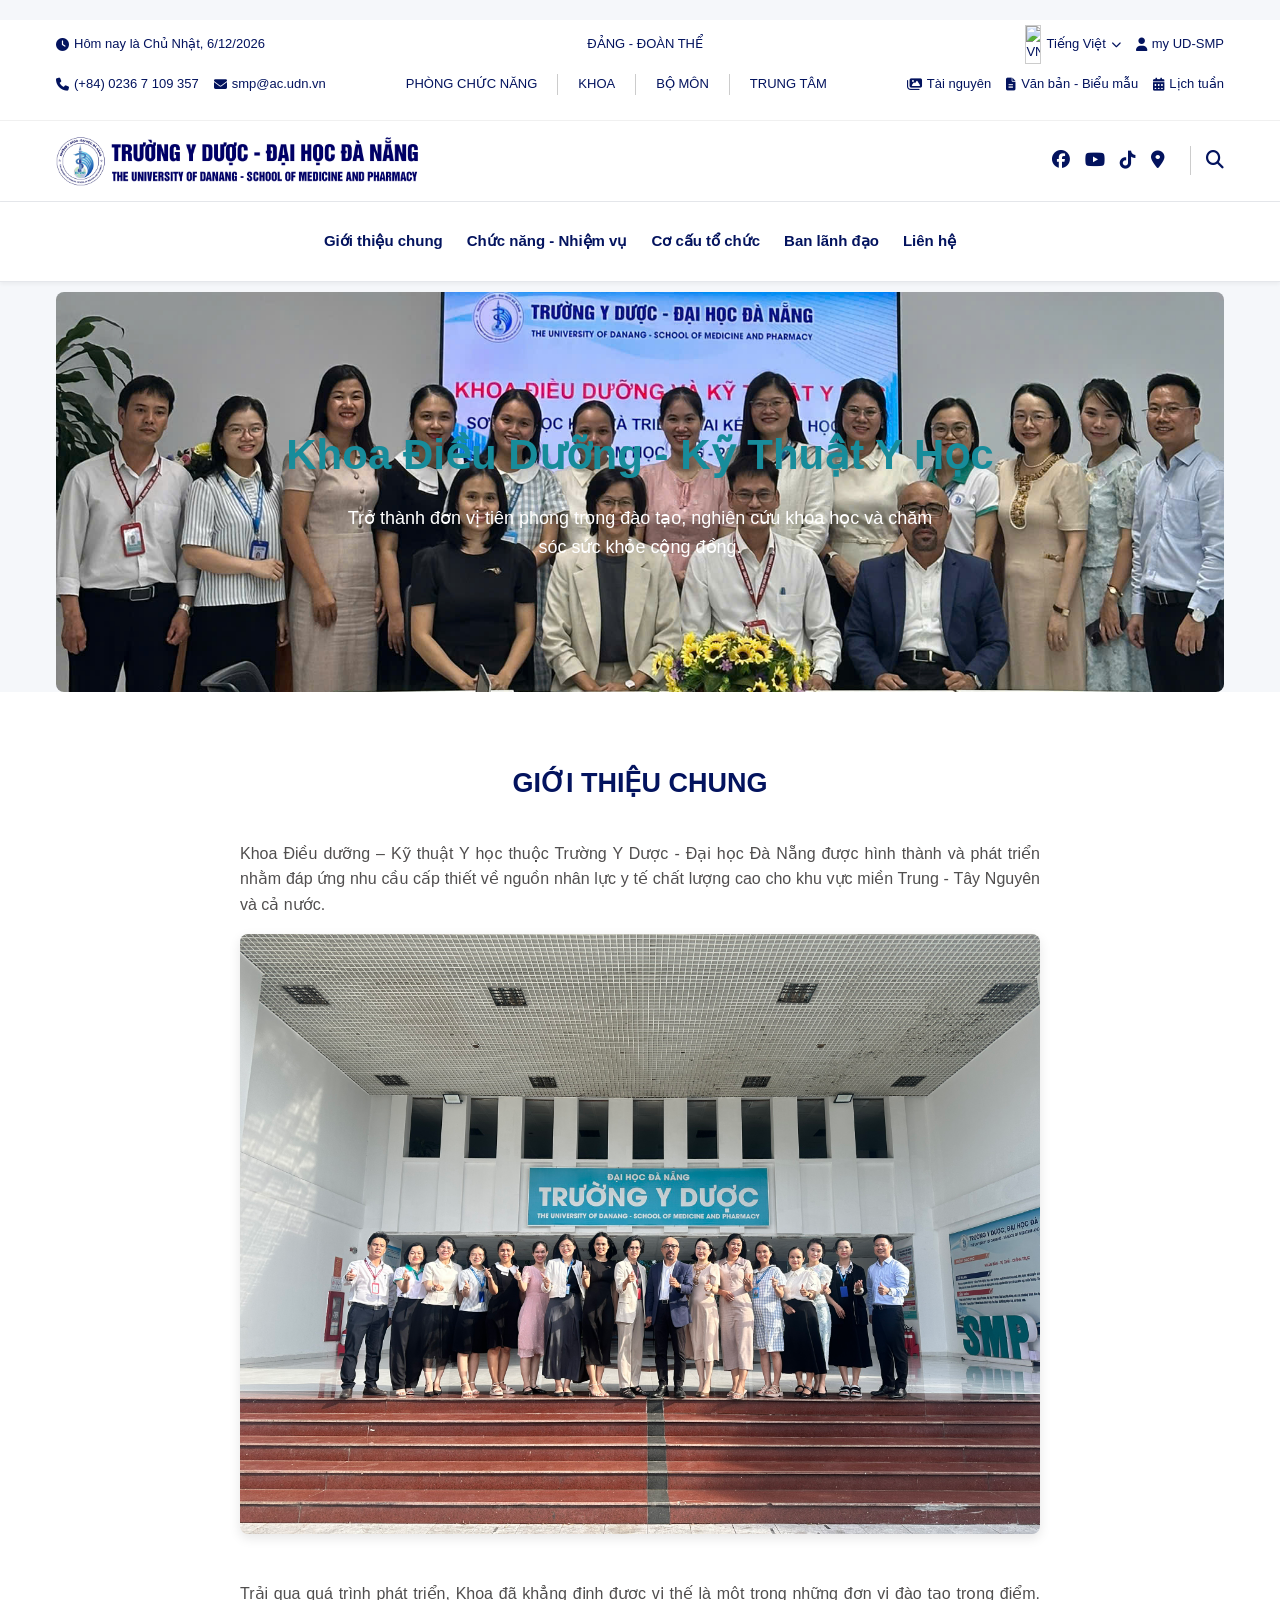
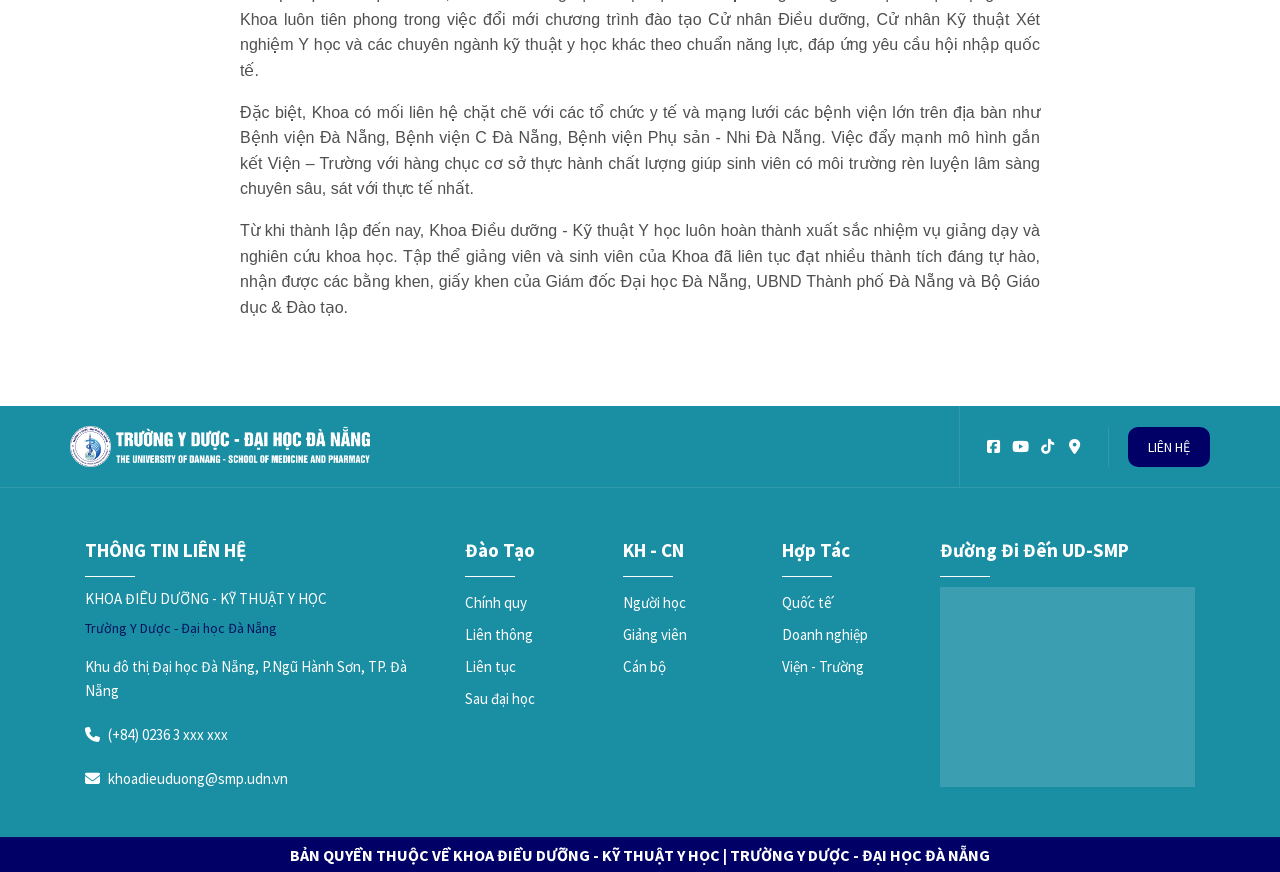
==== commit 508e6be6: "fix header" ====
--- a/index.html
+++ b/index.html
@@ -7,8 +7,14 @@
     <link rel="stylesheet" href="css/style.css">
     <link rel="stylesheet" href="css/footer.css">
     <link rel="stylesheet" href="css/nursing-department.css">
+    <link rel="stylesheet" href="css/top-header.css">
+    <!-- Font Awesome for icons -->
+    <link rel="stylesheet" href="https://cdnjs.cloudflare.com/ajax/libs/font-awesome/6.4.0/css/all.min.css">
 </head>
 <body id="top">
+    <!-- Top Header Web Component -->
+    <site-top-header></site-top-header>
+
     <!-- Navbar Web Component -->
     <site-navbar></site-navbar>
 
@@ -24,6 +30,7 @@
     <site-footer></site-footer>
 
     <!-- Web Components & Scripts -->
+    <script type="module" src="js/components/site-top-header.js"></script>
     <script type="module" src="js/components/site-navbar.js"></script>
     <script type="module" src="js/components/site-hero.js"></script>
     <script type="module" src="js/components/site-footer.js"></script>
--- a/css/style.css
+++ b/css/style.css
@@ -1,53 +1,3 @@
-@font-face {
-    font-family: "Source Sans Pro";
-    src: url("../assets/fonts/source-sans-pro-400-vietnamese.woff2") format("woff2");
-    font-style: normal;
-    font-weight: 400;
-    font-display: swap;
-    unicode-range: U+0102-0103, U+0110-0111, U+0128-0129, U+0168-0169, U+01A0-01A1, U+01AF-01B0, U+0300-0301, U+0303-0304, U+0308-0309, U+0323, U+0329, U+1EA0-1EF9, U+20AB;
-}
-
-@font-face {
-    font-family: "Source Sans Pro";
-    src: url("../assets/fonts/source-sans-pro-400-latin.woff2") format("woff2");
-    font-style: normal;
-    font-weight: 400;
-    font-display: swap;
-}
-
-@font-face {
-    font-family: "Source Sans Pro";
-    src: url("../assets/fonts/source-sans-pro-700-vietnamese.woff2") format("woff2");
-    font-style: normal;
-    font-weight: 700;
-    font-display: swap;
-    unicode-range: U+0102-0103, U+0110-0111, U+0128-0129, U+0168-0169, U+01A0-01A1, U+01AF-01B0, U+0300-0301, U+0303-0304, U+0308-0309, U+0323, U+0329, U+1EA0-1EF9, U+20AB;
-}
-
-@font-face {
-    font-family: "Source Sans Pro";
-    src: url("../assets/fonts/source-sans-pro-700-latin.woff2") format("woff2");
-    font-style: normal;
-    font-weight: 700;
-    font-display: swap;
-}
-
-@font-face {
-    font-family: "Font Awesome 5 Brands";
-    src: url("../assets/fonts/fa-brands-400.woff2") format("woff2");
-    font-style: normal;
-    font-weight: 400;
-    font-display: block;
-}
-
-@font-face {
-    font-family: "Font Awesome 5 Free";
-    src: url("../assets/fonts/fa-solid-900.woff2") format("woff2");
-    font-style: normal;
-    font-weight: 900;
-    font-display: block;
-}
-
 :root {
     --primary: #03135e;
     --primary-strong: #020a36;
@@ -95,7 +45,7 @@
 }
 
 .container {
-    max-width: 1400px;
+    max-width: 1200px;
     margin: 0 auto;
     padding: 0 var(--spacing-sm);
 }
@@ -122,7 +72,7 @@
 
 .nav-container {
     display: flex;
-    justify-content: space-between;
+    justify-content: center;
     align-items: center;
     height: 100%;
 }
@@ -157,206 +107,6 @@
 
 .nav-links li a:hover {
     color: var(--secondary);
-}
-
-/* Navigation Dropdown (Desktop) */
-.nav-links li.dropdown {
-    position: relative;
-}
-
-.nav-links li .dropdown-menu {
-    position: absolute;
-    top: 100%;
-    left: 50%;
-    transform: translateX(-50%) translateY(10px);
-    background-color: var(--surface);
-    min-width: 240px;
-    box-shadow: 0 4px 20px rgba(0,0,0,0.1);
-    border: 1px solid var(--border);
-    border-radius: var(--radius-md);
-    padding: 10px 0;
-    list-style: none;
-    display: none;
-    opacity: 0;
-    transition: opacity 0.3s ease, transform 0.3s ease;
-    z-index: 110;
-}
-
-.nav-links li .dropdown-menu li {
-    width: 100%;
-}
-
-.nav-links li .dropdown-menu li a {
-    display: block;
-    padding: 10px 20px;
-    font-size: 14.5px;
-    font-weight: 700;
-    color: var(--primary);
-    transition: background-color 0.2s, color 0.2s;
-    text-align: left;
-}
-
-.nav-links li .dropdown-menu li a:hover {
-    background-color: var(--surface-muted);
-    color: var(--secondary);
-}
-
-/* Desktop hover drop menu */
-@media (min-width: 769px) {
-    .nav-links li.dropdown:hover .dropdown-menu {
-        display: block;
-        opacity: 1;
-        transform: translateX(-50%) translateY(0);
-    }
-}
-
-/* Mobile Hamburger Button & Backdrop */
-.mobile-menu-toggle {
-    display: none;
-    background: transparent;
-    border: none;
-    color: var(--primary);
-    font-size: 24px;
-    cursor: pointer;
-    padding: 8px;
-    transition: color 0.3s;
-    z-index: 105;
-}
-
-.mobile-menu-toggle:hover {
-    color: var(--secondary);
-}
-
-.menu-backdrop {
-    display: none;
-    position: fixed;
-    top: 0;
-    left: 0;
-    width: 100vw;
-    height: 100vh;
-    background-color: rgba(3, 19, 94, 0.4);
-    backdrop-filter: blur(3px);
-    z-index: 98;
-    opacity: 0;
-    transition: opacity 0.3s ease;
-}
-
-.menu-backdrop.active {
-    display: block;
-    opacity: 1;
-}
-
-/* Animation & Page Styles */
-.animate-fade-in {
-    animation: fadeIn 0.4s ease-out forwards;
-}
-
-@keyframes fadeIn {
-    from {
-        opacity: 0;
-        transform: translateY(8px);
-    }
-    to {
-        opacity: 1;
-        transform: translateY(0);
-    }
-}
-
-/* Tabs styles */
-.tabs-wrapper {
-    margin-top: 20px;
-}
-
-.tab-buttons-container {
-    display: flex;
-    justify-content: center;
-    gap: 10px;
-    border-bottom: 1px solid var(--border);
-    padding-bottom: 15px;
-    flex-wrap: wrap;
-}
-
-.tab-btn {
-    background: transparent;
-    border: 3px solid transparent;
-    border-radius: var(--radius-md);
-    padding: 10px 20px;
-    font-family: var(--font-primary);
-    font-size: 15px;
-    font-weight: 700;
-    color: var(--primary);
-    cursor: pointer;
-    transition: all 0.3s;
-    outline: none;
-    box-shadow: 0 2px 4px rgba(0,0,0,0.02);
-}
-
-.tab-btn i {
-    margin-right: 6px;
-    font-size: 16px;
-}
-
-.tab-btn:hover {
-    background-color: var(--surface-muted);
-    color: var(--secondary);
-}
-
-.tab-btn.active {
-    background-color: var(--primary);
-    color: #ffffff;
-    border-color: var(--primary);
-}
-
-.tab-pane {
-    display: none;
-}
-
-.tab-pane.active {
-    display: block;
-    animation: fadeIn 0.3s ease-out;
-}
-
-/* SVG Graphic Placeholder */
-.svg-placeholder-illustration {
-    width: 100%;
-    border-radius: var(--radius-md);
-    overflow: hidden;
-    background-color: var(--surface-muted);
-    border: 1px solid var(--border);
-    padding: 20px;
-    display: flex;
-    flex-direction: column;
-    align-items: center;
-    justify-content: center;
-    box-shadow: 0 4px 12px rgba(0,0,0,0.02);
-}
-
-.svg-placeholder-illustration svg {
-    max-width: 100%;
-    height: auto;
-    filter: drop-shadow(0 2px 5px rgba(3,19,94,0.05));
-}
-
-.svg-placeholder-illustration svg rect {
-    fill: #ffffff;
-}
-
-.svg-placeholder-illustration .caption {
-    font-size: 13px;
-    font-weight: bold;
-    color: var(--primary);
-    text-transform: uppercase;
-    letter-spacing: 0.5px;
-    margin-top: 15px;
-    text-align: center;
-}
-
-.align-center {
-    align-items: center;
-}
-
-.text-center {
-    text-align: center;
 }
 
 /* Hero Banner */
@@ -369,6 +119,7 @@
     height: 600px;
     display: flex;
     align-items: center;
+    justify-content: center;
     color: var(--inverse-on-surface);
 }
 
@@ -573,390 +324,28 @@
     color: var(--secondary);
 }
 
-/* Footer */
-.site-footer {
-    position: relative;
-    background: #1e91a2;
-    color: var(--inverse-on-surface);
-}
-
-.site-footer .container {
-    max-width: 1412px;
-}
-
-.footer-brand-bar {
-    border-bottom: 1px solid rgba(255, 255, 255, 0.14);
-}
-
-.footer-brand-inner {
-    min-height: 102px;
-    display: flex;
-    align-items: center;
-    justify-content: space-between;
-    gap: 32px;
-}
-
-.footer-brand {
-    display: inline-flex;
-    align-items: center;
-    gap: 10px;
-    color: #fff;
-}
-
-.footer-brand img {
-    width: 54px;
-    height: 54px;
-    flex: 0 0 54px;
-    border-radius: 50%;
-    object-fit: cover;
-}
-
-.footer-brand-copy {
-    display: flex;
-    flex-direction: column;
-    line-height: 1.1;
-}
-
-.footer-brand-copy strong {
-    font-size: 19px;
-    letter-spacing: -0.4px;
-}
-
-.footer-brand-copy small {
-    margin-top: 5px;
-    font-size: 9px;
-    font-weight: 700;
-}
-
-.footer-actions,
-.social-links {
-    display: flex;
-    align-items: center;
-}
-
-.footer-actions {
-    min-height: 76px;
-    gap: 24px;
-    padding-left: 32px;
-    border-left: 1px solid rgba(255, 255, 255, 0.13);
-}
-
-.social-links {
-    gap: 16px;
-}
-
-.social-links a,
-.footer-contact-link {
-    color: #fff;
-}
-
-.social-links a {
-    display: grid;
-    place-items: center;
-}
-
-.social-links svg {
-    width: 20px;
-    height: 20px;
-    fill: currentColor;
-}
-
-.social-links a:hover,
-.footer-column a:hover,
-.footer-contact-link:hover {
-    color: #d4f5fa;
-}
-
-.contact-button {
-    min-width: 108px;
-    min-height: 51px;
-    display: inline-grid;
-    place-items: center;
-    padding: 0 22px;
-    border-radius: 13px;
-    background: #071369;
-    color: #fff;
-    font-weight: 700;
-    transition: transform 0.2s, background-color 0.2s;
-}
-
-.contact-button:hover {
-    background: #020a46;
-    transform: translateY(-1px);
-}
-
-.footer-main {
-    padding: 62px 0 60px;
-}
-
-.footer-grid {
-    display: grid;
-    grid-template-columns: minmax(300px, 2.2fr) repeat(3, minmax(120px, 1fr)) minmax(280px, 1.8fr);
-    gap: 48px;
-    align-items: start;
-}
-
-.footer-column h2 {
-    color: #fff;
-    font-size: 20px;
-    line-height: 1.2;
-    margin-bottom: 20px;
-    text-transform: none;
-}
-
-.footer-column h2::after {
-    content: '';
-    display: block;
-    width: 62px;
-    height: 2px;
-    margin-top: 17px;
-    background: rgba(255, 255, 255, 0.22);
-}
-
-.footer-column p,
-.footer-column a,
-.footer-column li {
-    color: #fff;
-    font-size: 16px;
-}
-
-.footer-column ul {
-    list-style: none;
-}
-
-.footer-column li + li {
-    margin-top: 12px;
-}
-
-.footer-contact p {
-    max-width: 370px;
-    margin-bottom: 24px;
-}
-
-.footer-contact .school-name {
-    margin-bottom: 25px;
-    font-weight: 500;
-}
-
-.footer-contact-link {
-    width: fit-content;
-    display: flex;
-    align-items: center;
-    gap: 7px;
-    margin-top: 22px;
-    font-weight: 700;
-}
-
-.footer-contact-link svg {
-    width: 18px;
-    height: 18px;
-    flex: 0 0 18px;
-    fill: currentColor;
-}
-
-.map-frame {
-    height: 250px;
-    overflow: hidden;
-    background: rgba(255, 255, 255, 0.15);
-}
-
-.map-frame iframe {
-    width: 100%;
-    height: 100%;
-    border: 0;
-}
-
-.footer-copyright {
-    min-height: 42px;
-    display: grid;
-    place-items: center;
-    padding: 8px 80px;
-    background: #050568;
-    text-align: center;
-}
-
-.footer-copyright p {
-    color: #fff;
-    font-size: 15px;
-    font-weight: 700;
-}
-
-.back-to-top {
-    position: absolute;
-    right: 14px;
-    bottom: 14px;
-    width: 51px;
-    height: 51px;
-    display: none;
-    place-items: center;
-    border: 0;
-    border-radius: 9px;
-    background: #2697a8;
-    color: #fff;
-    box-shadow: 0 0 16px rgba(255, 255, 255, 0.75);
-    cursor: pointer;
-}
-
-.back-to-top.is-visible {
-    display: grid;
-}
-
-.back-to-top svg {
-    width: 24px;
-    height: 24px;
-    fill: none;
-    stroke: currentColor;
-    stroke-width: 3;
-    stroke-linecap: round;
-    stroke-linejoin: round;
-}
-
 /* Responsive */
 @media (max-width: 768px) {
-    .mobile-menu-toggle {
-        display: block;
-    }
-
     .nav-links {
-        display: flex;
-        flex-direction: column;
-        position: fixed;
-        top: 80px; /* Navbar height */
-        right: -300px; /* Hidden offscreen */
-        width: 280px;
-        height: calc(100vh - 80px);
-        background-color: var(--surface);
-        padding: 24px 20px;
-        gap: 12px;
-        box-shadow: -4px 0 20px rgba(0, 0, 0, 0.08);
-        border-left: 1px solid var(--border);
-        transition: right 0.3s cubic-bezier(0.4, 0, 0.2, 1);
-        z-index: 99;
-        overflow-y: auto;
-    }
-
-    .nav-links.active {
-        right: 0;
-    }
-
-    .nav-links li {
-        width: 100%;
-    }
-
-    .nav-links li a {
-        display: block;
-        padding: 10px 0;
-        font-size: 16px;
-        border-bottom: 1px solid var(--surface-muted);
-    }
-    
-    /* Mobile Dropdown styles */
-    .nav-links li.dropdown .dropdown-menu {
-        position: static;
         display: none;
-        opacity: 1;
-        transform: none;
-        box-shadow: none;
-        border: none;
-        border-left: 2px solid var(--secondary);
-        padding: 5px 0 5px 15px;
-        margin-top: 5px;
-        min-width: 100%;
-        background-color: transparent;
-    }
-
-    .nav-links li.dropdown.open .dropdown-menu {
-        display: block;
-    }
-
-    .nav-links li.dropdown .dropdown-toggle i {
-        transition: transform 0.3s;
-    }
-
-    .nav-links li.dropdown.open .dropdown-toggle i {
-        transform: rotate(180deg);
-    }
-
-    .grid-2, .grid-3 {
+    }
+
+    .grid-2,
+    .grid-3 {
         grid-template-columns: 1fr;
     }
+
     .hero-content h1 {
         font-size: 32px;
     }
+
     .org-branch {
         flex-direction: column;
         gap: 20px;
     }
+
     .org-branch::before {
         display: none;
-    }
-
-    .footer-brand-inner,
-    .footer-actions {
-        width: 100%;
-    }
-
-    .footer-brand-inner {
-        padding-top: 24px;
-        padding-bottom: 24px;
-        flex-direction: column;
-        align-items: flex-start;
-    }
-
-    .footer-actions {
-        min-height: auto;
-        justify-content: space-between;
-        padding: 18px 0 0;
-        border-top: 1px solid rgba(255, 255, 255, 0.14);
-        border-left: 0;
-    }
-
-    .footer-brand-copy strong {
-        font-size: 15px;
-    }
-
-    .footer-brand-copy small {
-        font-size: 7px;
-    }
-
-    .footer-main {
-        padding: 44px 0;
-    }
-
-    .footer-grid {
-        grid-template-columns: repeat(2, minmax(0, 1fr));
-        gap: 38px 28px;
-    }
-
-    .footer-contact,
-    .footer-map {
-        grid-column: 1 / -1;
-    }
-
-    .footer-map .map-frame {
-        height: 230px;
-    }
-
-    .footer-copyright {
-        min-height: 62px;
-        padding-right: 76px;
-        padding-left: 16px;
-        text-align: left;
-    }
-
-    .footer-copyright p {
-        font-size: 12px;
-    }
-}
-
-@media (min-width: 769px) and (max-width: 1100px) {
-    .footer-grid {
-        grid-template-columns: repeat(3, minmax(0, 1fr));
-    }
-
-    .footer-contact,
-    .footer-map {
-        grid-column: span 3;
     }
 }
 
@@ -965,693 +354,3 @@
         scroll-behavior: auto;
     }
 }
-
-/* Footer matched to the UD-SMP reference */
-.site-footer {
-    position: relative;
-    background: #1a8ea3;
-    color: #fff;
-    font-family: "Source Sans Pro", sans-serif;
-    font-size: 16px;
-    font-weight: 400;
-    line-height: 24px;
-}
-
-.site-footer .container {
-    width: 100%;
-    max-width: 1170px;
-    padding-right: 15px;
-    padding-left: 15px;
-}
-
-.footer-brand-bar {
-    height: 81.8px;
-    border-bottom: 0.8px solid rgba(255, 255, 255, 0.1);
-}
-
-.footer-brand-inner {
-    height: 81px;
-    min-height: 0;
-    display: flex;
-    align-items: stretch;
-    justify-content: flex-start;
-    gap: 0;
-}
-
-.footer-brand {
-    width: 300px;
-    height: 81px;
-    display: flex;
-    flex: 0 1 300px;
-    align-items: center;
-    margin-right: auto;
-    padding: 20px 0;
-}
-
-.footer-brand img {
-    width: 300px;
-    height: auto;
-    max-width: 300px;
-    flex: 0 1 auto;
-    border-radius: 0;
-    object-fit: fill;
-}
-
-.footer-actions {
-    min-height: 0;
-    display: flex;
-    align-items: stretch;
-    gap: 0;
-    padding-left: 0;
-    border-left: 0;
-}
-
-.social-links {
-    height: 81px;
-    display: flex;
-    align-items: center;
-    gap: 0;
-    padding: 0 20px;
-    border-left: 0.8px solid rgba(255, 255, 255, 0.1);
-}
-
-.social-links a {
-    width: 27px;
-    height: 22px;
-    display: grid;
-    place-items: center;
-    color: #fff;
-    font-size: 15px;
-    line-height: 22px;
-}
-
-.social-links a + a {
-    margin-left: 0;
-}
-
-.fab,
-.fas {
-    display: inline-block;
-    font-style: normal;
-    text-rendering: auto;
-    -webkit-font-smoothing: antialiased;
-}
-
-.fab {
-    width: auto;
-    margin-left: 0;
-    font-family: "Font Awesome 5 Brands";
-    font-size: 15px;
-    font-weight: 400;
-    line-height: 15px;
-}
-
-.fas {
-    font-family: "Font Awesome 5 Free";
-    font-weight: 900;
-}
-
-.fa-facebook-square::before { content: "\f082"; }
-.fa-youtube::before { content: "\f167"; }
-.fa-tiktok::before { content: "\e07b"; }
-.fa-map-marker-alt::before { content: "\f3c5"; }
-.fa-phone::before { content: "\f095"; }
-.fa-envelope::before { content: "\f0e0"; }
-.fa-chevron-up::before { content: "\f077"; }
-
-.footer-actions::after {
-    content: none;
-}
-
-.contact-button {
-    position: relative;
-    min-width: 0;
-    min-height: 0;
-    height: 40px;
-    display: block;
-    align-self: center;
-    margin-left: 20px;
-    padding: 10px 20px;
-    border-radius: 10px;
-    background: #000066;
-    color: #fff;
-    font-family: "Source Sans Pro", sans-serif;
-    font-size: 14px;
-    font-weight: 400;
-    line-height: 20px;
-    transition: none;
-}
-
-.contact-button::before {
-    content: '';
-    position: absolute;
-    top: 0;
-    bottom: 0;
-    left: -20px;
-    border-left: 0.8px solid rgba(255, 255, 255, 0.1);
-}
-
-.contact-button:hover {
-    background: #000066;
-    color: #fff;
-    transform: none;
-}
-
-.footer-main {
-    padding: 50px 0 20px;
-}
-
-.footer-grid {
-    min-height: 279px;
-    display: grid;
-    grid-template-columns: 4fr repeat(3, 1.6666667fr) 3fr;
-    gap: 0;
-    align-items: start;
-}
-
-.footer-column {
-    min-width: 0;
-    padding: 0 15px;
-}
-
-.footer-column h2 {
-    position: relative;
-    height: 39px;
-    margin: 0 0 10px;
-    padding: 0 0 15px;
-    color: #fff;
-    font-family: "Source Sans Pro", sans-serif;
-    font-size: 19.2px;
-    font-weight: 700;
-    line-height: 24px;
-    text-transform: capitalize;
-}
-
-.footer-column h2::after {
-    content: '';
-    position: absolute;
-    bottom: 0;
-    left: 0;
-    width: 50px;
-    height: 1px;
-    margin: 0;
-    background: #fff;
-}
-
-.footer-column p {
-    margin: 0 0 20px;
-    color: #fff;
-    font-family: "Source Sans Pro", sans-serif;
-    font-size: 15px;
-    font-weight: 400;
-    line-height: 24px;
-}
-
-.footer-contact .school-name {
-    margin-bottom: 20px;
-    font-weight: 400;
-}
-
-.footer-contact-row a {
-    color: #fff;
-    font-size: 15px;
-    font-weight: 400;
-    line-height: 24px;
-}
-
-.footer-contact-row i {
-    margin-right: 5px;
-    font-size: 15px;
-}
-
-.footer-column ul {
-    margin: 5px 0 24px;
-    padding: 0;
-    list-style: none;
-}
-
-.footer-column li,
-.footer-column li + li {
-    height: 32px;
-    margin: 0;
-}
-
-.footer-column li a {
-    display: block;
-    padding: 5px 0;
-    color: #fff;
-    font-family: "Source Sans Pro", sans-serif;
-    font-size: 15px;
-    font-weight: 400;
-    line-height: 22px;
-}
-
-.social-links a:hover,
-.footer-column a:hover,
-.footer-contact-row a:hover {
-    color: #fff;
-}
-
-.map-frame,
-.map-frame iframe {
-    width: 100%;
-    height: 200px;
-}
-
-.map-frame {
-    overflow: hidden;
-    background: rgba(255, 255, 255, 0.15);
-}
-
-.map-frame iframe {
-    display: block;
-    border: 0;
-}
-
-.footer-copyright {
-    min-height: 0;
-    height: 34.8px;
-    display: block;
-    padding: 5px 0;
-    border-top: 0.8px solid rgba(255, 255, 255, 0.05);
-    background: #000066;
-    text-align: center;
-}
-
-.footer-copyright p {
-    margin: 0;
-    color: #fff;
-    font-family: "Source Sans Pro", sans-serif;
-    font-size: 16px;
-    font-weight: 700;
-    line-height: 24px;
-    text-transform: uppercase;
-}
-
-.back-to-top {
-    position: fixed;
-    right: 15px;
-    bottom: 15px;
-    z-index: 999;
-    width: 40px;
-    height: 40px;
-    display: grid;
-    place-items: center;
-    margin: 0;
-    border: 0;
-    border-radius: 4px;
-    background: #1a8ea3;
-    color: #fff;
-    box-shadow: #fff 2px 2px 12px 2px;
-    cursor: pointer;
-}
-
-.back-to-top i {
-    font-size: 14px;
-}
-
-@media (max-width: 767.98px) {
-    .footer-brand-bar {
-        height: 80.8px;
-    }
-
-    .footer-brand-inner {
-        width: 100%;
-        height: 80px;
-        padding-top: 0;
-        padding-bottom: 0;
-        flex-direction: row;
-        align-items: stretch;
-    }
-
-    .footer-brand {
-        width: auto;
-        height: 80px;
-        min-width: 0;
-        flex: 1 1 auto;
-        padding: 20px 0;
-    }
-
-    .footer-brand img {
-        width: auto;
-        max-width: 100%;
-        max-height: 40px;
-    }
-
-    .footer-actions {
-        width: auto;
-        min-width: 107px;
-        padding: 0;
-        border: 0;
-    }
-
-    .social-links {
-        display: none;
-    }
-
-    .contact-button {
-        flex: 0 0 auto;
-    }
-
-    .footer-main {
-        padding: 30px 0 10px;
-    }
-
-    .footer-grid {
-        min-height: 0;
-        grid-template-columns: 1fr;
-        gap: 0;
-    }
-
-    .footer-grid > nav {
-        display: none;
-    }
-
-    .footer-contact,
-    .footer-map {
-        grid-column: auto;
-    }
-
-    .footer-contact {
-        margin-bottom: 20px;
-    }
-
-    .footer-map {
-        margin-bottom: 20px;
-    }
-
-    .footer-map .map-frame {
-        height: 200px;
-    }
-
-    .footer-column h2 {
-        height: 34px;
-        padding-bottom: 10px;
-    }
-
-    .footer-column p {
-        font-size: 13px;
-    }
-
-    .footer-copyright {
-        height: 28.8px;
-        min-height: 0;
-        padding: 5px 0;
-        text-align: center;
-    }
-
-    .footer-copyright p {
-        font-size: 12px;
-        line-height: 18px;
-    }
-}
-
-/* Lecturer Table */
-.lecturer-table {
-    width: 100%;
-    border-collapse: collapse;
-    margin-top: 15px;
-    font-size: 15px;
-    background: var(--surface);
-    border-radius: var(--radius-md);
-    overflow: hidden;
-    box-shadow: 0 4px 15px rgba(0,0,0,0.02);
-    border: 1px solid var(--border);
-}
-
-.lecturer-table th,
-.lecturer-table td {
-    padding: 14px 20px;
-    text-align: left;
-}
-
-.lecturer-table th {
-    background-color: var(--primary);
-    color: #ffffff;
-    font-weight: 700;
-}
-
-.lecturer-table tr {
-    border-bottom: 1px solid var(--border);
-    transition: background-color 0.2s;
-}
-
-.lecturer-table tr:nth-child(even) {
-    background-color: var(--surface-muted);
-}
-
-.lecturer-table tr:last-child {
-    border-bottom: none;
-}
-
-.lecturer-table td.center,
-.lecturer-table th.center {
-    text-align: center;
-}
-
-.lecturer-table .name {
-    font-weight: 700;
-    color: var(--primary);
-}
-
-.lecturer-table .role {
-    color: var(--neutral);
-}
-
-.lecturer-table .cv-link {
-    color: var(--secondary);
-    font-weight: 700;
-    transition: color 0.2s;
-    text-decoration: none;
-}
-
-.lecturer-table .cv-link:hover {
-    color: var(--primary);
-}
-
-/* Image Gallery Styles */
-.image-gallery {
-    display: grid;
-    grid-template-columns: repeat(auto-fit, minmax(260px, 1fr));
-    gap: 20px;
-    margin-top: 20px;
-}
-
-.gallery-item {
-    display: flex;
-    flex-direction: column;
-    height: 100%;
-    border-radius: var(--radius-md);
-    overflow: hidden;
-    box-shadow: 0 4px 12px rgba(0,0,0,0.04);
-    border: 1px solid var(--border);
-    background: #fff;
-    transition: transform 0.3s cubic-bezier(0.4, 0, 0.2, 1), box-shadow 0.3s ease;
-}
-
-.gallery-item:hover {
-    transform: translateY(-5px);
-    box-shadow: 0 10px 25px rgba(3,19,94,0.12);
-}
-
-.gallery-item img {
-    width: 100%;
-    height: 220px;
-    object-fit: contain;
-    background-color: var(--surface-muted);
-    display: block;
-    transition: transform 0.5s ease;
-}
-
-.gallery-item:hover img {
-    transform: scale(1.03);
-}
-
-.gallery-caption {
-    margin-top: auto;
-    padding: 14px 15px;
-    font-size: 14px;
-    font-weight: 700;
-    color: var(--primary);
-    background: #fff;
-    border-top: 1px solid var(--border);
-    text-align: center;
-    min-height: 50px;
-    display: flex;
-    align-items: center;
-    justify-content: center;
-}
-
-/* Lecturer Tree Styles */
-.lecturer-tree-container {
-    display: flex;
-    flex-direction: column;
-    align-items: center;
-    margin-top: 30px;
-    width: 100%;
-}
-
-.tree-root {
-    display: flex;
-    justify-content: center;
-    margin-bottom: 10px;
-}
-
-.tree-node {
-    display: flex;
-    flex-direction: column;
-    align-items: center;
-    padding: 16px;
-    background: #ffffff;
-    border: 2px solid var(--border);
-    border-radius: var(--radius-md);
-    width: 190px;
-    text-align: center;
-    box-shadow: 0 4px 10px rgba(0,0,0,0.03);
-    transition: all 0.3s ease;
-    cursor: pointer;
-    text-decoration: none !important;
-}
-
-.tree-node:hover {
-    border-color: var(--secondary);
-    transform: translateY(-5px);
-    box-shadow: 0 8px 25px rgba(3, 19, 94, 0.08);
-}
-
-.tree-node.active-node {
-    border-color: var(--primary);
-    background-color: var(--surface-muted);
-}
-
-.node-avatar-container {
-    width: 70px;
-    height: 70px;
-    border-radius: 50%;
-    background-color: rgba(3, 19, 94, 0.05);
-    color: var(--primary);
-    display: flex;
-    align-items: center;
-    justify-content: center;
-    font-size: 28px;
-    margin-bottom: 12px;
-    border: 2px solid var(--border);
-    overflow: hidden;
-    transition: all 0.3s;
-}
-
-.tree-node:hover .node-avatar-container {
-    background-color: var(--secondary);
-    color: #ffffff;
-    border-color: var(--secondary);
-}
-
-.node-info {
-    width: 100%;
-}
-
-.node-name {
-    font-size: 14.5px;
-    font-weight: 700;
-    color: var(--primary);
-    margin-bottom: 4px;
-    line-height: 1.3;
-}
-
-.node-role {
-    font-size: 12px;
-    color: var(--neutral);
-    font-weight: 500;
-}
-
-.tree-line-vertical {
-    width: 2px;
-    height: 30px;
-    background-color: var(--border);
-}
-
-.tree-line-vertical-small {
-    width: 2px;
-    height: 15px;
-    background-color: var(--border);
-    margin: 0 auto;
-}
-
-.tree-branches-container {
-    display: flex;
-    justify-content: center;
-    gap: 40px;
-    width: 100%;
-    max-width: 1000px;
-    margin-top: 0px;
-    border-top: 2px solid var(--border);
-    padding-top: 20px;
-    position: relative;
-}
-
-.tree-branch {
-    display: flex;
-    flex-direction: column;
-    align-items: center;
-    flex: 1;
-}
-
-.branch-title {
-    font-size: 13px;
-    font-weight: 700;
-    text-transform: uppercase;
-    letter-spacing: 0.5px;
-    color: var(--neutral);
-    background-color: var(--surface-muted);
-    padding: 4px 12px;
-    border-radius: var(--radius-sm);
-    border: 1px solid var(--border);
-}
-
-.branch-nodes-grid {
-    display: flex;
-    flex-wrap: wrap;
-    justify-content: center;
-    gap: 15px;
-    margin-top: 15px;
-}
-
-/* Responsive tree for mobile */
-@media (max-width: 768px) {
-    .tree-branches-container {
-        flex-direction: column;
-        border-top: none;
-        gap: 30px;
-        padding-top: 0;
-    }
-    
-    .tree-line-vertical {
-        display: none;
-    }
-    
-    .tree-line-vertical-small {
-        display: none;
-    }
-    
-    .tree-node {
-        width: 100%;
-        max-width: 320px;
-        flex-direction: row;
-        text-align: left;
-        gap: 15px;
-        padding: 12px 16px;
-    }
-    
-    .node-avatar-container {
-        margin-bottom: 0;
-        width: 50px;
-        height: 50px;
-        font-size: 20px;
-    }
-    
-    .branch-nodes-grid {
-        width: 100%;
-        flex-direction: column;
-        align-items: center;
-    }
-}
--- a/css/top-header.css
+++ b/css/top-header.css
@@ -0,0 +1,117 @@
+/* Top Header Styles */
+.main-top-header {
+  background: #ffffff;
+  font-family: Arial, sans-serif;
+  color: #03135e;
+  border-bottom: 1px solid #e5e7eb;
+}
+
+.main-top-header a {
+  text-decoration: none;
+  color: #03135e;
+  transition: color 0.3s;
+}
+.main-top-header a:hover {
+  color: #178c9b;
+}
+
+.top-meta-bar {
+  font-size: 13px;
+  padding: 5px 0;
+}
+
+.middle-links-bar {
+  border-bottom: 1px solid #f0f0f0;
+  font-size: 13px;
+  padding: 5px 0;
+}
+
+.top-meta-container,
+.middle-links-container,
+.logo-container {
+  display: flex;
+  justify-content: space-between;
+  align-items: center;
+  flex-wrap: wrap;
+}
+
+.top-meta-left,
+.top-meta-right,
+.middle-left,
+.middle-right {
+  display: flex;
+  align-items: center;
+  gap: 15px;
+}
+
+.top-meta-center,
+.middle-center {
+  flex-grow: 1;
+  text-align: center;
+}
+
+.meta-item {
+  display: flex;
+  align-items: center;
+  gap: 5px;
+}
+.meta-item i {
+  color: #03135e;
+}
+
+.quick-links {
+  list-style: none;
+  padding: 0;
+  margin: 0;
+  display: inline-flex;
+  gap: 20px;
+}
+
+.quick-links li {
+  border-right: 1px solid #ccc;
+  padding-right: 20px;
+}
+.quick-links li:last-child {
+  border-right: none;
+  padding-right: 0;
+}
+
+/* Logo Bar */
+.logo-bar {
+  padding: 15px 0;
+}
+.logo-area img {
+  height: 60px; /* adjust as needed */
+  max-width: 100%;
+}
+
+.social-search-area {
+  display: flex;
+  align-items: center;
+  gap: 15px;
+  font-size: 18px;
+}
+.social-search-area a {
+  color: #03135e;
+}
+.social-search-area .search-icon {
+  margin-left: 10px;
+  border-left: 1px solid #ccc;
+  padding-left: 15px;
+  cursor: pointer;
+}
+
+@media (max-width: 992px) {
+  .top-meta-container,
+  .middle-links-container,
+  .logo-container {
+    flex-direction: column;
+    gap: 10px;
+    justify-content: center;
+    text-align: center;
+  }
+  .quick-links {
+    flex-wrap: wrap;
+    justify-content: center;
+  }
+}
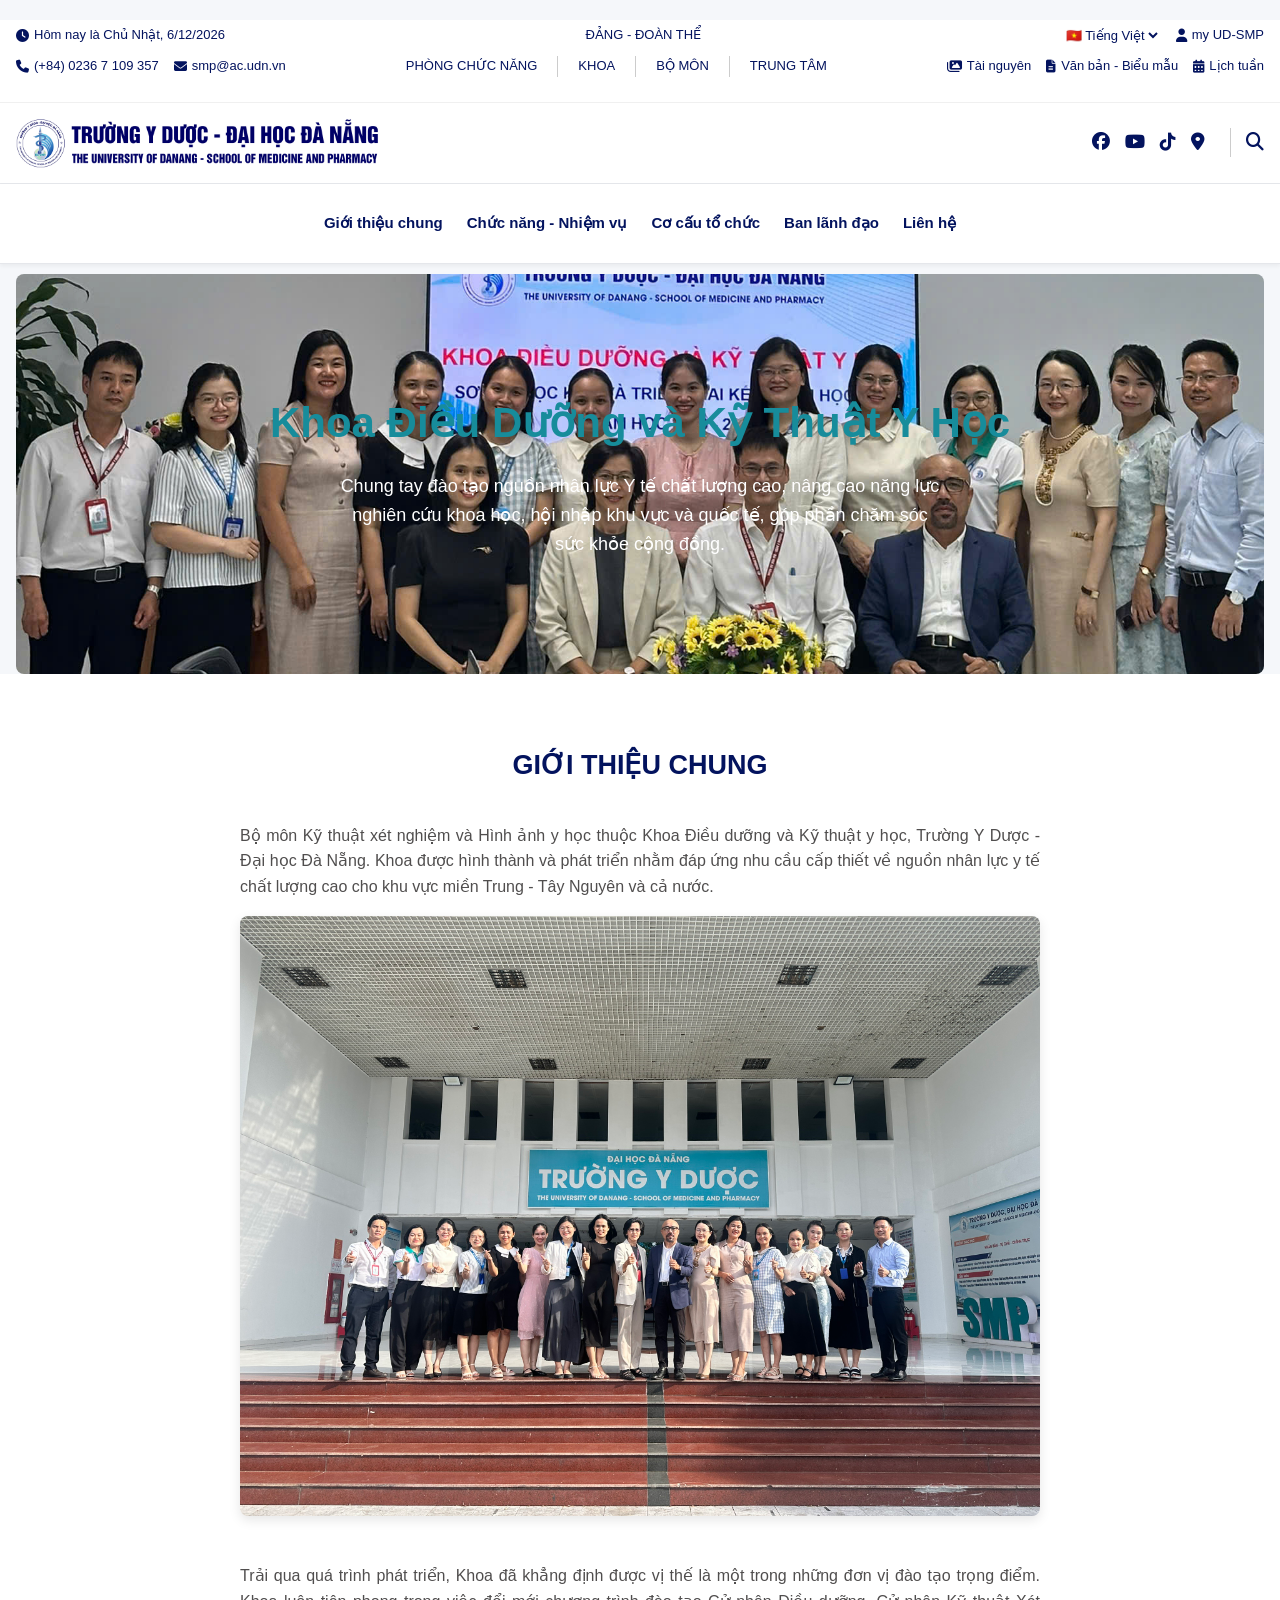
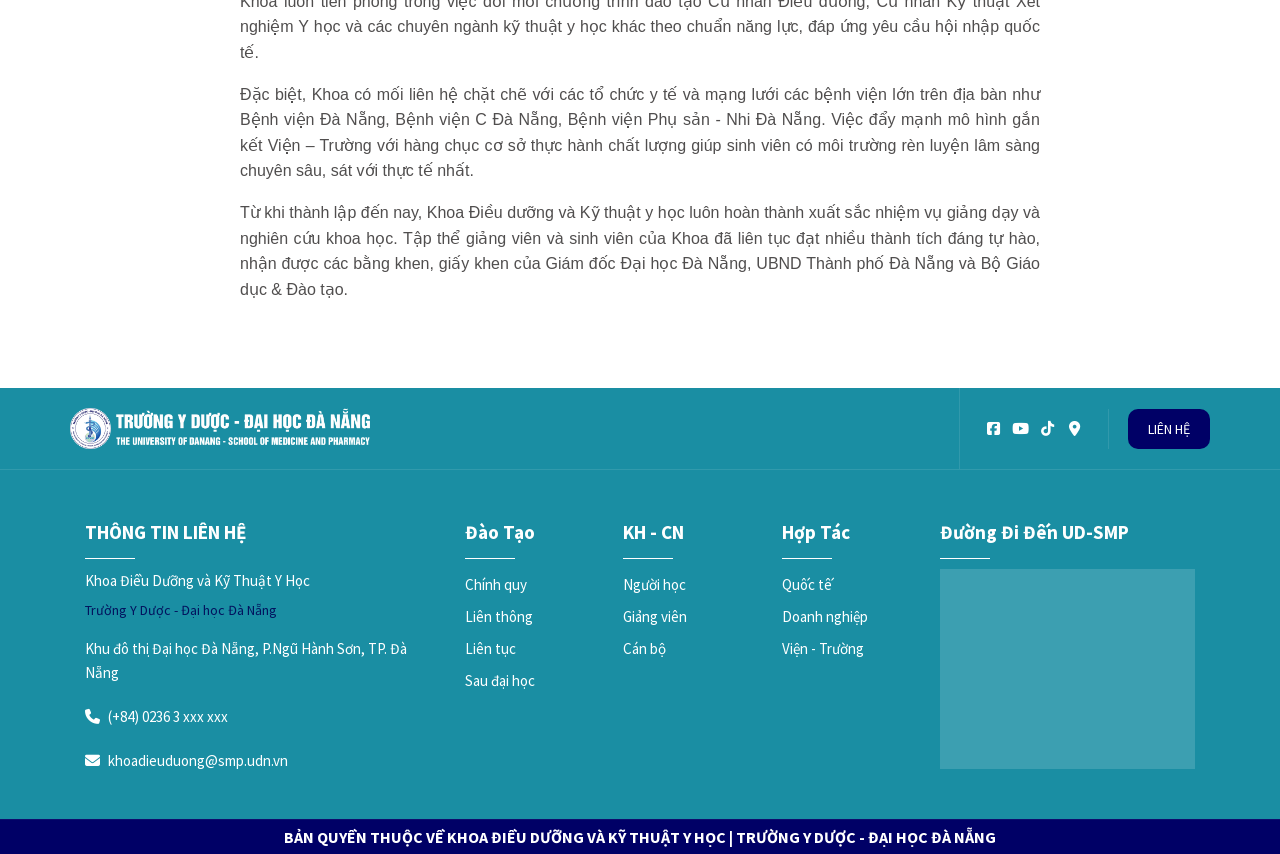
==== commit 061aa2c5: "fix list teacher" ====
--- a/index.html
+++ b/index.html
@@ -3,7 +3,7 @@
 <head>
     <meta charset="UTF-8">
     <meta name="viewport" content="width=device-width, initial-scale=1.0">
-    <title>Khoa Điều Dưỡng - Kỹ Thuật Y Học</title>
+    <title>Khoa Điều Dưỡng và Kỹ Thuật Y Học</title>
     <link rel="stylesheet" href="css/style.css">
     <link rel="stylesheet" href="css/footer.css">
     <link rel="stylesheet" href="css/nursing-department.css">
--- a/css/style.css
+++ b/css/style.css
@@ -1,356 +1,433 @@
 :root {
-    --primary: #03135e;
-    --primary-strong: #020a36;
-    --secondary: #178c9b;
-    --tertiary: #178c9b;
-    --neutral: #504E4E;
-    --surface: #FFFFFF;
-    --surface-muted: #F5F7FA;
-    --border: #E5E7EB;
-    --on-surface: #1F2937;
-    --inverse-on-surface: #FFFFFF;
-
-    --font-primary: "UTM-AVO", "UTM Helvetlns", "Roboto", sans-serif;
-    
-    --spacing-xs: 6px;
-    --spacing-sm: 16px;
-    --spacing-md: 24px;
-    --spacing-lg: 36px;
-    --spacing-xl: 70px;
-    --radius-sm: 4px;
-    --radius-md: 8px;
+  --primary: #03135e;
+  --primary-strong: #020a36;
+  --secondary: #178c9b;
+  --tertiary: #178c9b;
+  --neutral: #504e4e;
+  --surface: #ffffff;
+  --surface-muted: #f5f7fa;
+  --border: #e5e7eb;
+  --on-surface: #1f2937;
+  --inverse-on-surface: #ffffff;
+
+  --font-primary: "UTM-AVO", "UTM Helvetlns", "Roboto", sans-serif;
+
+  --spacing-xs: 6px;
+  --spacing-sm: 16px;
+  --spacing-md: 24px;
+  --spacing-lg: 36px;
+  --spacing-xl: 70px;
+  --radius-sm: 4px;
+  --radius-md: 8px;
 }
 
 * {
-    margin: 0;
-    padding: 0;
-    box-sizing: border-box;
+  margin: 0;
+  padding: 0;
+  box-sizing: border-box;
 }
 
 body {
-    font-family: var(--font-primary);
-    color: var(--neutral);
-    background-color: var(--surface-muted);
-    line-height: 1.6;
-}
-
-h1, h2, h3, h4 {
-    color: var(--primary);
-    font-weight: 700;
+  font-family: var(--font-primary);
+  color: var(--neutral);
+  background-color: var(--surface-muted);
+  line-height: 1.6;
+}
+
+h1,
+h2,
+h3,
+h4 {
+  color: var(--primary);
+  font-weight: 700;
 }
 
 a {
-    text-decoration: none;
-    color: var(--tertiary);
+  text-decoration: none;
+  color: var(--tertiary);
 }
 
 .container {
-    max-width: 1200px;
-    margin: 0 auto;
-    padding: 0 var(--spacing-sm);
+  max-width: 1400px;
+  margin: 0 auto;
+  padding: 0 var(--spacing-sm);
 }
 
 .bg-white {
-    background-color: var(--surface);
+  background-color: var(--surface);
 }
 
 .bg-muted {
-    background-color: var(--surface-muted);
+  background-color: var(--surface-muted);
 }
 
 /* Navbar */
+.nav-overlay {
+  display: none;
+}
 .navbar {
-    background-color: var(--surface);
-    color: var(--primary);
-    height: 80px;
-    position: sticky;
-    top: 0;
-    z-index: 100;
-    border-bottom: 1px solid var(--border);
-    box-shadow: 0 2px 4px rgba(0,0,0,0.05);
+  background-color: var(--surface);
+  color: var(--primary);
+  height: 80px;
+  position: sticky;
+  top: 0;
+  z-index: 100;
+  border-bottom: 1px solid var(--border);
+  box-shadow: 0 2px 4px rgba(0, 0, 0, 0.05);
 }
 
 .nav-container {
-    display: flex;
-    justify-content: center;
-    align-items: center;
-    height: 100%;
+  display: flex;
+  justify-content: center;
+  align-items: center;
+  height: 100%;
 }
 
 .logo a {
-    color: var(--primary);
-    font-size: 20px;
-    font-weight: bold;
-    text-transform: uppercase;
-    letter-spacing: 1px;
+  color: var(--primary);
+  font-size: 20px;
+  font-weight: bold;
+  text-transform: uppercase;
+  letter-spacing: 1px;
 }
 
 .image {
-    height: 50px;
-    width: auto;
-    object-fit: contain;
-    vertical-align: middle;
+  height: 50px;
+  width: auto;
+  object-fit: contain;
+  vertical-align: middle;
 }
 
 .nav-links {
-    list-style: none;
-    display: flex;
-    gap: var(--spacing-md);
+  list-style: none;
+  display: flex;
+  gap: var(--spacing-md);
 }
 
 .nav-links li a {
-    color: var(--primary);
-    font-size: 15px;
-    font-weight: 700;
-    transition: color 0.3s;
+  color: var(--primary);
+  font-size: 15px;
+  font-weight: 700;
+  transition: color 0.3s;
 }
 
 .nav-links li a:hover {
-    color: var(--secondary);
+  color: var(--secondary);
 }
 
 /* Hero Banner */
 .hero {
-    position: relative;
-    background-color: var(--primary-strong);
-    background-image: url('../assets/images/4. Sinh hoat khoa 2026-1.jpg');
-    background-size: cover;
-    background-position: center 80%;
-    height: 600px;
-    display: flex;
-    align-items: center;
-    justify-content: center;
-    color: var(--inverse-on-surface);
+  position: relative;
+  background-color: var(--primary-strong);
+  background-image: url("../assets/images/4. Sinh hoat khoa 2026-1.jpg");
+  background-size: cover;
+  background-position: center 80%;
+  height: 600px;
+  display: flex;
+  align-items: center;
+  justify-content: center;
+  color: var(--inverse-on-surface);
 }
 
 .hero-overlay {
-    position: absolute;
-    top: 0; left: 0; right: 0; bottom: 0;
-    background: linear-gradient(rgba(14, 78, 134, 0.8));
-    z-index: 1;
+  position: absolute;
+  top: 0;
+  left: 0;
+  right: 0;
+  bottom: 0;
+  background: linear-gradient(rgba(14, 78, 134, 0.8));
+  z-index: 1;
 }
 
 .hero-content {
-    position: relative;
-    z-index: 2;
-    text-align: center;
+  position: relative;
+  z-index: 2;
+  text-align: center;
 }
 
 .hero-content h1 {
-    color: var(--secondary);
-    font-size: 42px;
-    margin-bottom: var(--spacing-sm);
+  color: var(--secondary);
+  font-size: 42px;
+  margin-bottom: var(--spacing-sm);
 }
 
 .hero-content p {
-    font-size: 18px;
-    max-width: 600px;
-    margin: 0 auto;
-    color: var(--inverse-on-surface);
+  font-size: 18px;
+  max-width: 600px;
+  margin: 0 auto;
+  color: var(--inverse-on-surface);
 }
 
 /* Section */
 .section {
-    padding: var(--spacing-xl) 0;
+  padding: var(--spacing-xl) 0;
 }
 
 .section-title {
-    font-size: 27px;
-    text-align: center;
-    margin-bottom: var(--spacing-lg);
-    text-transform: uppercase;
+  font-size: 27px;
+  text-align: center;
+  margin-bottom: var(--spacing-lg);
+  text-transform: uppercase;
 }
 
 /* Content block */
 .content-block {
-    max-width: 800px;
-    margin: 0 auto;
-    text-align: justify;
-    font-size: 16px;
+  max-width: 800px;
+  margin: 0 auto;
+  text-align: justify;
+  font-size: 16px;
 }
 .content-block p {
-    margin-bottom: var(--spacing-sm);
+  margin-bottom: var(--spacing-sm);
 }
 
 /* Grid Layouts */
 .grid-2 {
-    display: grid;
-    grid-template-columns: repeat(auto-fit, minmax(400px, 1fr));
-    gap: var(--spacing-md);
+  display: grid;
+  grid-template-columns: repeat(auto-fit, minmax(400px, 1fr));
+  gap: var(--spacing-md);
 }
 
 .grid-3 {
-    display: grid;
-    grid-template-columns: repeat(auto-fit, minmax(300px, 1fr));
-    gap: var(--spacing-md);
+  display: grid;
+  grid-template-columns: repeat(auto-fit, minmax(300px, 1fr));
+  gap: var(--spacing-md);
 }
 
 /* Cards */
 .card {
-    /* background-color: var(--surface); */
-    /* border: 1px solid var(--border); */
-    /* border-radius: var(--radius-md); */
-    padding: var(--spacing-md);
-    /* box-shadow: 0 2px 4px rgba(0,0,0,0.05); */
+  /* background-color: var(--surface); */
+  /* border: 1px solid var(--border); */
+  /* border-radius: var(--radius-md); */
+  padding: var(--spacing-md);
+  /* box-shadow: 0 2px 4px rgba(0,0,0,0.05); */
 }
 
 .card h3 {
-    margin-bottom: var(--spacing-sm);
-    color: var(--primary);
+  margin-bottom: var(--spacing-sm);
+  color: var(--primary);
 }
 
 .card ul {
-    list-style-position: inside;
-    margin-left: 10px;
+  list-style-position: inside;
+  margin-left: 10px;
 }
 
 .card li {
-    margin-bottom: 8px;
+  margin-bottom: 8px;
 }
 
 /* Org Chart (Simplified) */
 .org-chart {
-    display: flex;
-    flex-direction: column;
-    align-items: center;
+  display: flex;
+  flex-direction: column;
+  align-items: center;
 }
 
 .org-box {
-    background-color: var(--surface);
-    border: 2px solid var(--primary);
-    padding: 12px 24px;
-    border-radius: var(--radius-sm);
-    font-weight: bold;
-    color: var(--primary);
-    text-align: center;
-    min-width: 200px;
-    z-index: 2;
+  background-color: var(--surface);
+  border: 2px solid var(--primary);
+  padding: 12px 24px;
+  border-radius: var(--radius-sm);
+  font-weight: bold;
+  color: var(--primary);
+  text-align: center;
+  min-width: 200px;
+  z-index: 2;
 }
 
 .primary-box {
-    background-color: var(--primary);
-    color: var(--inverse-on-surface);
+  background-color: var(--primary);
+  color: var(--inverse-on-surface);
 }
 
 .org-line {
-    width: 2px;
-    height: 40px;
-    background-color: var(--primary);
+  width: 2px;
+  height: 40px;
+  background-color: var(--primary);
 }
 
 .org-branch {
-    display: flex;
-    gap: 40px;
-    position: relative;
+  display: flex;
+  gap: 40px;
+  position: relative;
 }
 
 .org-branch::before {
-    content: '';
-    position: absolute;
-    top: -20px;
-    left: 50%;
-    transform: translateX(-50%);
-    width: calc(100% - 100px);
-    height: 2px;
-    background-color: var(--primary);
+  content: "";
+  position: absolute;
+  top: -20px;
+  left: 50%;
+  transform: translateX(-50%);
+  width: calc(100% - 100px);
+  height: 2px;
+  background-color: var(--primary);
 }
 
 .org-line-horizontal {
-    width: 2px;
-    height: 40px;
-    background-color: var(--primary);
-    margin-top: 20px;
+  width: 2px;
+  height: 40px;
+  background-color: var(--primary);
+  margin-top: 20px;
 }
 
 .org-branch-multi {
-    display: flex;
-    gap: 20px;
-    flex-wrap: wrap;
-    justify-content: center;
-    position: relative;
-    border-top: 2px solid var(--primary);
-    padding-top: 20px;
+  display: flex;
+  gap: 20px;
+  flex-wrap: wrap;
+  justify-content: center;
+  position: relative;
+  border-top: 2px solid var(--primary);
+  padding-top: 20px;
 }
 .org-branch-multi::before {
-    content: '';
-    position: absolute;
-    top: -20px;
-    left: 50%;
-    transform: translateX(-50%);
-    width: 2px;
-    height: 20px;
-    background-color: var(--primary);
+  content: "";
+  position: absolute;
+  top: -20px;
+  left: 50%;
+  transform: translateX(-50%);
+  width: 2px;
+  height: 20px;
+  background-color: var(--primary);
 }
 
 .org-box.small {
-    min-width: 150px;
-    font-size: 14px;
+  min-width: 150px;
+  font-size: 14px;
 }
 
 /* Profile Card */
 .profile-card {
-    text-align: center;
+  text-align: center;
 }
 
 .placeholder-avatar {
-    width: 120px;
-    height: 120px;
-    background-color: var(--surface-muted);
-    border-radius: 50%;
-    margin: 0 auto var(--spacing-sm);
-    border: 3px solid var(--border);
-    background-image: url('https://ui-avatars.com/api/?name=User&background=random');
-    background-size: cover;
+  width: 120px;
+  height: 120px;
+  background-color: var(--surface-muted);
+  border-radius: 50%;
+  margin: 0 auto var(--spacing-sm);
+  border: 3px solid var(--border);
+  background-image: url("https://ui-avatars.com/api/?name=User&background=random");
+  background-size: cover;
 }
 
 .profile-card h3 {
-    font-size: 18px;
-    margin-bottom: 4px;
+  font-size: 18px;
+  margin-bottom: 4px;
 }
 
 .role {
-    color: var(--on-surface-muted);
-    font-size: 14px;
-    margin-bottom: var(--spacing-sm);
+  color: var(--on-surface-muted);
+  font-size: 14px;
+  margin-bottom: var(--spacing-sm);
 }
 
 .btn-link {
-    display: inline-block;
-    color: var(--primary);
-    font-weight: bold;
-    font-size: 14px;
+  display: inline-block;
+  color: var(--primary);
+  font-weight: bold;
+  font-size: 14px;
 }
 .btn-link:hover {
-    color: var(--secondary);
+  color: var(--secondary);
 }
 
 /* Responsive */
 @media (max-width: 768px) {
-    .nav-links {
-        display: none;
-    }
-
-    .grid-2,
-    .grid-3 {
-        grid-template-columns: 1fr;
-    }
-
-    .hero-content h1 {
-        font-size: 32px;
-    }
-
-    .org-branch {
-        flex-direction: column;
-        gap: 20px;
-    }
-
-    .org-branch::before {
-        display: none;
-    }
+  .nav-overlay {
+    display: none;
+    position: fixed;
+    top: 0;
+    left: 0;
+    width: 100vw;
+    height: 100vh;
+    background: rgba(0, 0, 0, 0.5);
+    z-index: 1040; /* Increased to be above sticky header */
+  }
+
+  .nav-overlay.active {
+    display: block;
+  }
+
+  .nav-close {
+    position: absolute;
+    top: 20px;
+    right: 20px;
+    color: var(--primary);
+    font-size: 28px;
+    cursor: pointer;
+  }
+
+  .nav-links {
+    position: fixed;
+    top: 0;
+    left: -100%;
+    width: 80%;
+    max-width: 320px;
+    height: 100vh;
+    background-color: var(--surface);
+    flex-direction: column;
+    align-items: flex-start;
+    padding: 20px 0;
+    margin: 0;
+    z-index: 1050; /* Increased to be above sticky header and overlay */
+    transition: left 0.3s ease;
+    box-shadow: 2px 0 8px rgba(0,0,0,0.2);
+    overflow-y: auto;
+  }
+
+  .nav-links.active {
+    left: 0;
+  }
+
+  .nav-links li {
+    width: 100%;
+    border-bottom: 1px dashed var(--border);
+  }
+  
+  .nav-links li:last-child {
+    border-bottom: none;
+  }
+
+  .nav-links li a {
+    display: block;
+    padding: 15px 25px;
+    text-align: left;
+    font-size: 14px;
+    font-weight: 700;
+    text-transform: uppercase;
+    color: var(--primary);
+  }
+
+  .navbar {
+    height: auto;
+    padding: 0;
+    position: static; /* Removes stacking context */
+    z-index: auto;
+  }
+
+  .grid-2,
+  .grid-3 {
+    grid-template-columns: 1fr;
+  }
+
+  .hero-content h1 {
+    font-size: 32px;
+  }
+
+  .org-branch {
+    flex-direction: column;
+    gap: 20px;
+  }
+
+  .org-branch::before {
+    display: none;
+  }
 }
 
 @media (prefers-reduced-motion: reduce) {
-    html {
-        scroll-behavior: auto;
-    }
-}
+  html {
+    scroll-behavior: auto;
+  }
+}
--- a/css/footer.css
+++ b/css/footer.css
@@ -334,20 +334,23 @@
 
 @media (max-width: 767.98px) {
   .footer-brand-bar {
-    height: 80.8px;
+    height: auto;
   }
 
   .footer-brand-inner {
     width: 100%;
-    height: 80px;
+    height: auto;
+    flex-direction: column;
+    align-items: center;
+    padding-bottom: 20px;
   }
 
   .footer-brand {
     width: auto;
-    height: 80px;
+    height: auto;
     min-width: 0;
     flex: 1 1 auto;
-    padding: 20px 0;
+    padding: 20px 0 15px 0;
   }
 
   .footer-brand img {
@@ -357,17 +360,34 @@
   }
 
   .footer-actions {
-    width: auto;
-    min-width: 107px;
-  }
-
-  .social-links,
+    width: 100%;
+    min-width: 0;
+    flex-direction: column;
+    align-items: center;
+  }
+
+  .social-links {
+    display: flex;
+    justify-content: center;
+    gap: 15px;
+    margin-bottom: 15px;
+    border-left: none;
+    height: auto;
+    padding: 0;
+  }
+
+  /* Hide the 3 link columns on mobile to match reference image 1 */
   .footer-grid > nav {
     display: none;
   }
 
   .contact-button {
     flex: 0 0 auto;
+    margin-left: 0;
+  }
+  
+  .contact-button::before {
+    display: none;
   }
 
   .footer-main {
@@ -385,20 +405,37 @@
   }
 
   .footer-column h2 {
-    height: 34px;
-    padding-bottom: 10px;
+    height: auto;
+    padding-bottom: 15px;
+    font-size: 24px; /* Larger title for THONG TIN LIEN HE */
+    text-transform: uppercase;
+  }
+
+  .footer-contact .school-name {
+    font-size: 16px;
+    text-transform: uppercase;
+    font-weight: 500;
+  }
+
+  .footer-contact .footer-school-parent {
+    color: var(--footer-text); /* White instead of teal */
+    text-transform: none;
+    font-size: 15px;
+    margin-bottom: 20px;
   }
 
   .footer-column p {
-    font-size: 13px;
+    font-size: 15px;
+    margin-bottom: 15px;
   }
 
   .footer-copyright {
-    height: 28.8px;
+    height: auto;
+    padding: 10px 5px;
   }
 
   .footer-copyright p {
-    font-size: 12px;
-    line-height: 18px;
-  }
-}
+    font-size: 11px;
+    line-height: 16px;
+  }
+}
--- a/css/nursing-department.css
+++ b/css/nursing-department.css
@@ -1460,3 +1460,179 @@
     transition-duration: 0.01ms !important;
   }
 }
+
+/* Lecturer Tree Styles */
+.lecturer-tree-container {
+  display: flex;
+  flex-direction: column;
+  align-items: center;
+  margin-top: 30px;
+  width: 100%;
+}
+
+.tree-root {
+  display: flex;
+  justify-content: center;
+  margin-bottom: 10px;
+}
+
+.tree-node {
+  display: flex;
+  flex-direction: column;
+  align-items: center;
+  padding: 16px;
+  background: #ffffff;
+  border: 2px solid var(--border);
+  border-radius: var(--radius-md);
+  width: 190px;
+  text-align: center;
+  box-shadow: 0 4px 10px rgba(0,0,0,0.03);
+  transition: all 0.3s ease;
+  text-decoration: none !important;
+}
+
+.tree-node:hover {
+  border-color: var(--secondary);
+  transform: translateY(-5px);
+  box-shadow: 0 8px 25px rgba(3, 19, 94, 0.08);
+}
+
+.tree-node.active-node {
+  border-color: var(--primary);
+  background-color: var(--surface-muted);
+}
+
+.node-avatar-container {
+  width: 70px;
+  height: 70px;
+  border-radius: 50%;
+  background-color: rgba(3, 19, 94, 0.05);
+  color: var(--primary);
+  display: flex;
+  align-items: center;
+  justify-content: center;
+  font-size: 28px;
+  margin-bottom: 12px;
+  border: 2px solid var(--border);
+  overflow: hidden;
+  transition: all 0.3s;
+}
+
+.tree-node:hover .node-avatar-container {
+  background-color: var(--secondary);
+  color: #ffffff;
+  border-color: var(--secondary);
+}
+
+.node-info {
+  width: 100%;
+}
+
+.node-name {
+  font-size: 14.5px;
+  font-weight: 700;
+  color: var(--primary);
+  margin-bottom: 4px;
+  line-height: 1.3;
+}
+
+.node-role {
+  font-size: 12px;
+  color: var(--neutral);
+  font-weight: 500;
+}
+
+.tree-line-vertical {
+  width: 2px;
+  height: 30px;
+  background-color: var(--border);
+}
+
+.tree-line-vertical-small {
+  width: 2px;
+  height: 15px;
+  background-color: var(--border);
+  margin: 0 auto;
+}
+
+.tree-branches-container {
+  display: flex;
+  justify-content: center;
+  gap: 40px;
+  width: 100%;
+  max-width: 1000px;
+  margin-top: 0px;
+  border-top: 2px solid var(--border);
+  padding-top: 20px;
+  position: relative;
+}
+
+.tree-branch {
+  display: flex;
+  flex-direction: column;
+  align-items: center;
+  flex: 1;
+}
+
+.branch-title {
+  font-size: 13px;
+  font-weight: 700;
+  text-transform: uppercase;
+  letter-spacing: 0.5px;
+  color: var(--neutral);
+  background-color: var(--surface-muted);
+  padding: 4px 12px;
+  border-radius: var(--radius-sm);
+  border: 1px solid var(--border);
+}
+
+.branch-nodes-grid {
+  display: flex;
+  flex-wrap: wrap;
+  justify-content: center;
+  gap: 15px;
+  margin-top: 15px;
+}
+
+/* Responsive tree for mobile */
+@media (max-width: 768px) {
+  .tree-branches-container {
+    flex-direction: column;
+    border-top: none;
+    gap: 30px;
+    padding-top: 0;
+  }
+  
+  .tree-line-vertical {
+    display: none;
+  }
+  
+  .tree-line-vertical-small {
+    display: none;
+  }
+  
+  .tree-node {
+    width: 100%;
+    max-width: 320px;
+    flex-direction: row;
+    text-align: left;
+    gap: 15px;
+    padding: 12px 16px;
+  }
+  
+  .node-avatar-container {
+    margin-bottom: 0;
+    width: 50px;
+    height: 50px;
+    font-size: 20px;
+  }
+}
+
+@media (max-width: 992px) {
+  .department-hero--media .department-hero__grid {
+    grid-template-columns: 1fr;
+    gap: 30px;
+  }
+}
+
+
--- a/css/top-header.css
+++ b/css/top-header.css
@@ -102,16 +102,62 @@
 }
 
 @media (max-width: 992px) {
-  .top-meta-container,
-  .middle-links-container,
+  .main-top-header {
+    position: sticky;
+    top: 0;
+    z-index: 1000;
+    margin-top: 0 !important;
+  }
+
+  .top-meta-bar,
+  .middle-links-bar {
+    display: none; /* Hide top bars on mobile */
+  }
+  
+  .logo-bar {
+    padding: 10px 0 0 0;
+  }
+
   .logo-container {
     flex-direction: column;
-    gap: 10px;
-    justify-content: center;
-    text-align: center;
+    align-items: flex-start;
   }
-  .quick-links {
-    flex-wrap: wrap;
-    justify-content: center;
+  
+  .logo {
+    margin-bottom: 15px;
+    width: 100%;
+    text-align: left;
+  }
+  
+  .logo img {
+    height: auto;
+    max-height: 50px;
+    max-width: 100%;
+  }
+
+  .social-search-area {
+    width: 100%;
+    justify-content: flex-start;
+    padding-top: 10px;
+    padding-bottom: 10px;
+    border-top: 1px solid #e5e7eb;
+  }
+  
+  .social-search-area a {
+    font-size: 20px;
+    margin-right: 5px;
+  }
+  
+  .social-search-area .search-icon {
+    margin-left: 5px;
+    padding-left: 15px;
+    margin-right: auto; /* Pushes the hamburger (if any) to the right */
+  }
+  
+  .mobile-menu-toggle {
+    display: block !important;
+    font-size: 24px;
+    color: #03135e;
+    cursor: pointer;
   }
 }
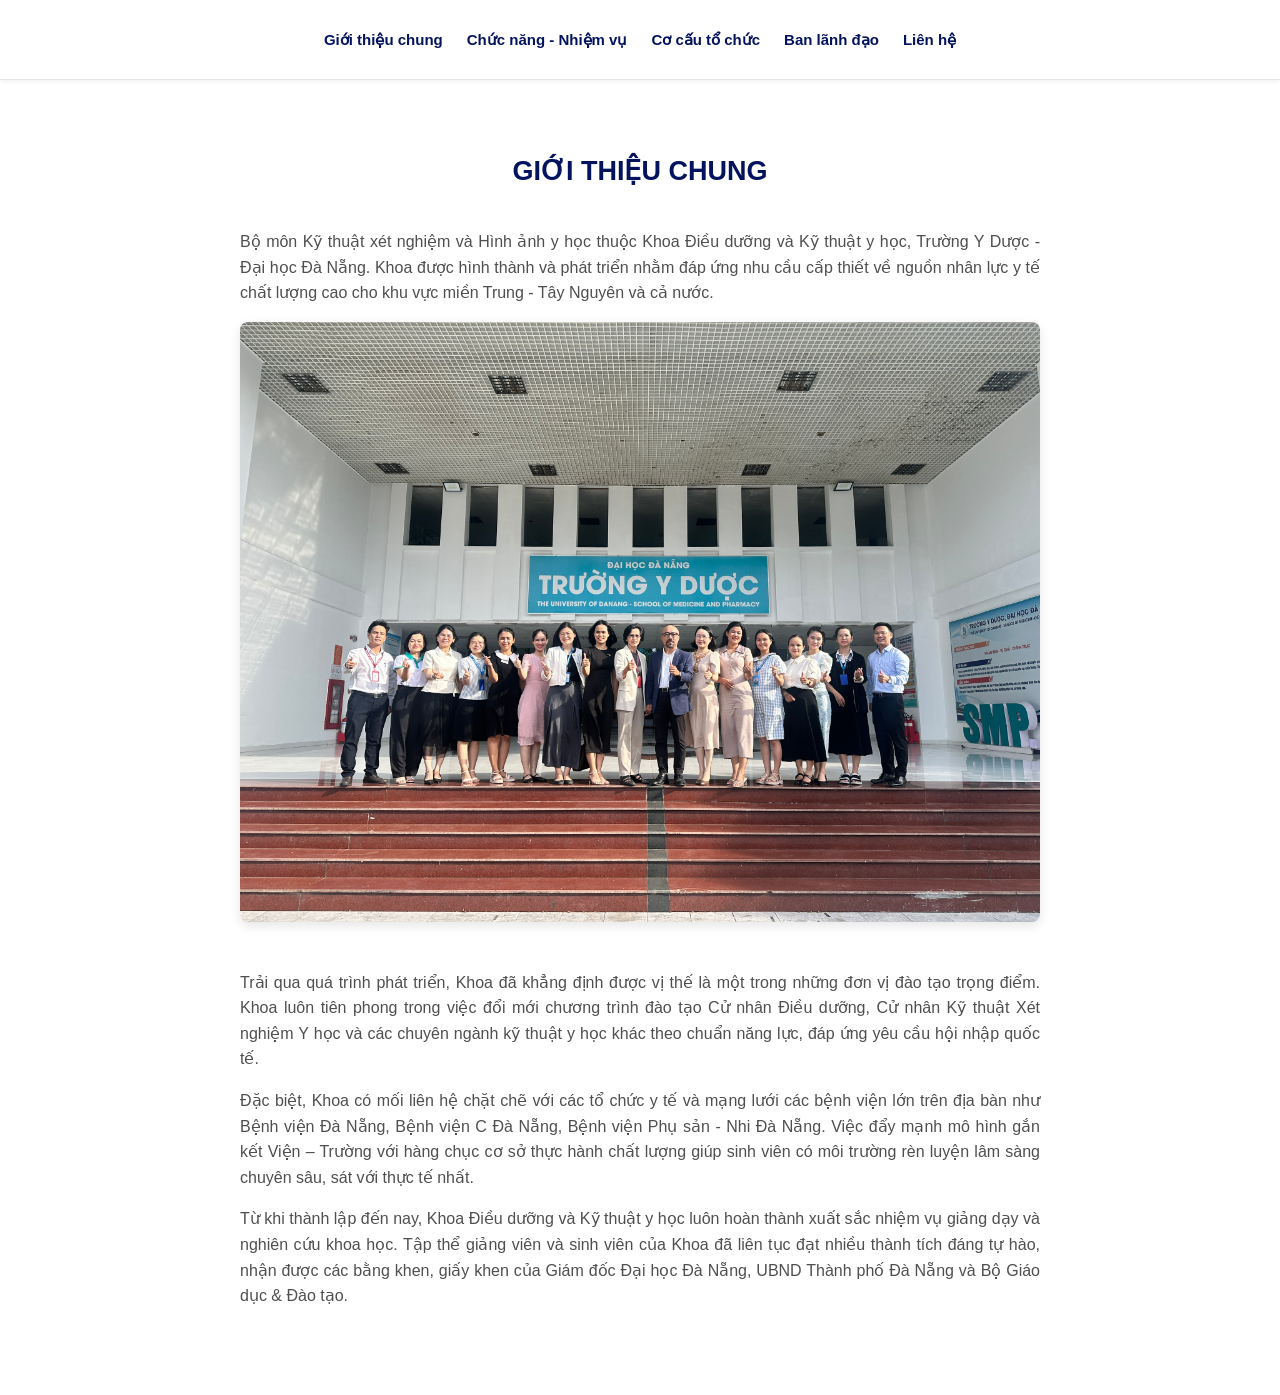
==== commit 3d698945: "fix: delete header and footer" ====
--- a/index.html
+++ b/index.html
@@ -13,13 +13,13 @@
 </head>
 <body id="top">
     <!-- Top Header Web Component -->
-    <site-top-header></site-top-header>
+    <!-- <site-top-header></site-top-header> -->
 
     <!-- Navbar Web Component -->
     <site-navbar></site-navbar>
 
     <!-- Hero Web Component -->
-    <site-hero></site-hero>
+    <!-- <site-hero></site-hero> -->
 
     <!-- Dynamic Content Area -->
     <main id="app">
@@ -27,7 +27,7 @@
     </main>
 
     <!-- Footer Web Component -->
-    <site-footer></site-footer>
+    <!-- <site-footer></site-footer> -->
 
     <!-- Web Components & Scripts -->
     <script type="module" src="js/components/site-top-header.js"></script>
--- a/css/nursing-department.css
+++ b/css/nursing-department.css
@@ -17,7 +17,8 @@
   --department-navy: #03135e;
   --department-radius: 12px;
   --department-font-primary: "UTM Avo", "UTM-AVO", Arial, sans-serif;
-  --department-font-secondary: "UTM HelvetIns", "UTM Helvetlns", "Arial Narrow", Arial, sans-serif;
+  --department-font-secondary:
+    "UTM HelvetIns", "UTM Helvetlns", "Arial Narrow", Arial, sans-serif;
 
   overflow: clip;
   background: var(--department-surface);
@@ -224,7 +225,9 @@
   font-size: 14px;
 }
 
-.department-page[data-department-page="overview"] .department-hero--media .department-hero__grid {
+.department-page[data-department-page="overview"]
+  .department-hero--media
+  .department-hero__grid {
   grid-template-columns: minmax(300px, 0.82fr) minmax(500px, 1.18fr);
   gap: clamp(40px, 6vw, 80px);
   padding-block: clamp(34px, 4vw, 48px);
@@ -239,7 +242,9 @@
   padding-block: clamp(60px, 7vw, 88px);
 }
 
-.department-page[data-department-page="overview"] .department-feature-image img {
+.department-page[data-department-page="overview"]
+  .department-feature-image
+  img {
   aspect-ratio: 4 / 3;
 }
 
@@ -480,7 +485,9 @@
   padding-block: 34px 38px;
 }
 
-.department-page[data-department-page="lecturers"] .department-hero--media .department-hero__grid {
+.department-page[data-department-page="lecturers"]
+  .department-hero--media
+  .department-hero__grid {
   grid-template-columns: minmax(280px, 0.78fr) minmax(480px, 1.22fr);
   gap: clamp(40px, 6vw, 80px);
 }
@@ -790,7 +797,7 @@
 
 .teaching-gallery__grid {
   display: grid;
-  grid-template-columns: repeat(3, minmax(0, 1fr));
+  grid-template-columns: repeat(2, minmax(0, 1fr));
   gap: 20px;
 }
 
@@ -843,7 +850,13 @@
   padding: 28px;
   border: 1px dashed #9ba9b5;
   border-radius: var(--department-radius);
-  background: repeating-linear-gradient(135deg, #eef3f5 0, #eef3f5 14px, #e7edef 14px, #e7edef 28px);
+  background: repeating-linear-gradient(
+    135deg,
+    #eef3f5 0,
+    #eef3f5 14px,
+    #e7edef 14px,
+    #e7edef 28px
+  );
   color: #46516a;
   text-align: center;
 }
@@ -920,6 +933,81 @@
   margin: 8px 0 0;
   color: var(--department-muted);
   line-height: 1.6;
+}
+
+.research-record-list {
+  display: grid;
+  margin-bottom: 22px;
+  border: 1px solid var(--department-line);
+  border-radius: var(--department-radius);
+  background: var(--department-surface);
+  overflow: hidden;
+}
+
+.research-record {
+  padding: 24px;
+}
+
+.research-record + .research-record {
+  border-top: 1px solid var(--department-line);
+}
+
+.research-record h4 {
+  margin: 0;
+  color: var(--department-navy);
+  font-size: 18px;
+  line-height: 1.55;
+}
+
+.research-record__meta {
+  display: grid;
+  grid-template-columns: minmax(0, 1fr) minmax(170px, 0.55fr);
+  gap: 16px 28px;
+  margin: 20px 0 0;
+}
+
+.research-record__meta div {
+  min-width: 0;
+}
+
+.research-record__meta dt {
+  margin-bottom: 5px;
+  color: var(--department-muted);
+  font-family: var(--department-font-secondary);
+  font-size: 12px;
+  font-weight: 700;
+  letter-spacing: 0.05em;
+  text-transform: uppercase;
+}
+
+.research-record__meta dd {
+  margin: 0;
+  color: #344057;
+  line-height: 1.55;
+}
+
+.research-record__link {
+  display: inline-block;
+  margin-top: 18px;
+  color: var(--department-accent-strong);
+  font-weight: 700;
+  text-decoration: underline;
+  text-decoration-color: rgba(0, 111, 128, 0.38);
+  text-underline-offset: 5px;
+}
+
+.research-record__link:hover {
+  text-decoration-color: currentColor;
+}
+
+.research-record__note {
+  margin: 18px 0 0;
+  padding: 12px 14px;
+  border-left: 3px solid var(--department-accent);
+  background: var(--department-soft);
+  color: var(--department-muted);
+  font-size: 14px;
+  line-height: 1.55;
 }
 
 .department-page[data-department-page="community"] .department-hero__grid {
@@ -1184,7 +1272,9 @@
   background: var(--department-navy);
   color: #f4f7ff;
   font-weight: 700;
-  transition: transform 160ms ease, background-color 160ms ease;
+  transition:
+    transform 160ms ease,
+    background-color 160ms ease;
 }
 
 .department-community-cta a:hover {
@@ -1201,7 +1291,6 @@
     grid-template-columns: 1fr;
     gap: 40px;
   }
-
 }
 
 @media (max-width: 900px) {
@@ -1246,17 +1335,23 @@
     padding-block: 32px 36px;
   }
 
-  .department-page[data-department-page="lecturers"] .department-hero--media .department-hero__grid {
+  .department-page[data-department-page="lecturers"]
+    .department-hero--media
+    .department-hero__grid {
     grid-template-columns: 1fr;
     gap: 24px;
   }
 
-  .department-page[data-department-page="overview"] .department-hero--media .department-hero__grid {
+  .department-page[data-department-page="overview"]
+    .department-hero--media
+    .department-hero__grid {
     grid-template-columns: 1fr;
     gap: 24px;
   }
 
-  .department-page[data-department-page="community"] .department-hero--media .department-hero__grid {
+  .department-page[data-department-page="community"]
+    .department-hero--media
+    .department-hero__grid {
     grid-template-columns: 1fr;
     gap: 24px;
   }
@@ -1351,6 +1446,10 @@
     flex-direction: column;
     justify-content: center;
     gap: 4px;
+  }
+
+  .research-record__meta {
+    grid-template-columns: 1fr;
   }
 
   .community-activity-list {
@@ -1486,7 +1585,7 @@
   border-radius: var(--radius-md);
   width: 190px;
   text-align: center;
-  box-shadow: 0 4px 10px rgba(0,0,0,0.03);
+  box-shadow: 0 4px 10px rgba(0, 0, 0, 0.03);
   transition: all 0.3s ease;
   text-decoration: none !important;
 }
@@ -1602,15 +1701,15 @@
     gap: 30px;
     padding-top: 0;
   }
-  
+
   .tree-line-vertical {
     display: none;
   }
-  
+
   .tree-line-vertical-small {
     display: none;
   }
-  
+
   .tree-node {
     width: 100%;
     max-width: 320px;
@@ -1619,7 +1718,7 @@
     gap: 15px;
     padding: 12px 16px;
   }
-  
+
   .node-avatar-container {
     margin-bottom: 0;
     width: 50px;
@@ -1634,5 +1733,3 @@
     gap: 30px;
   }
 }
-
-
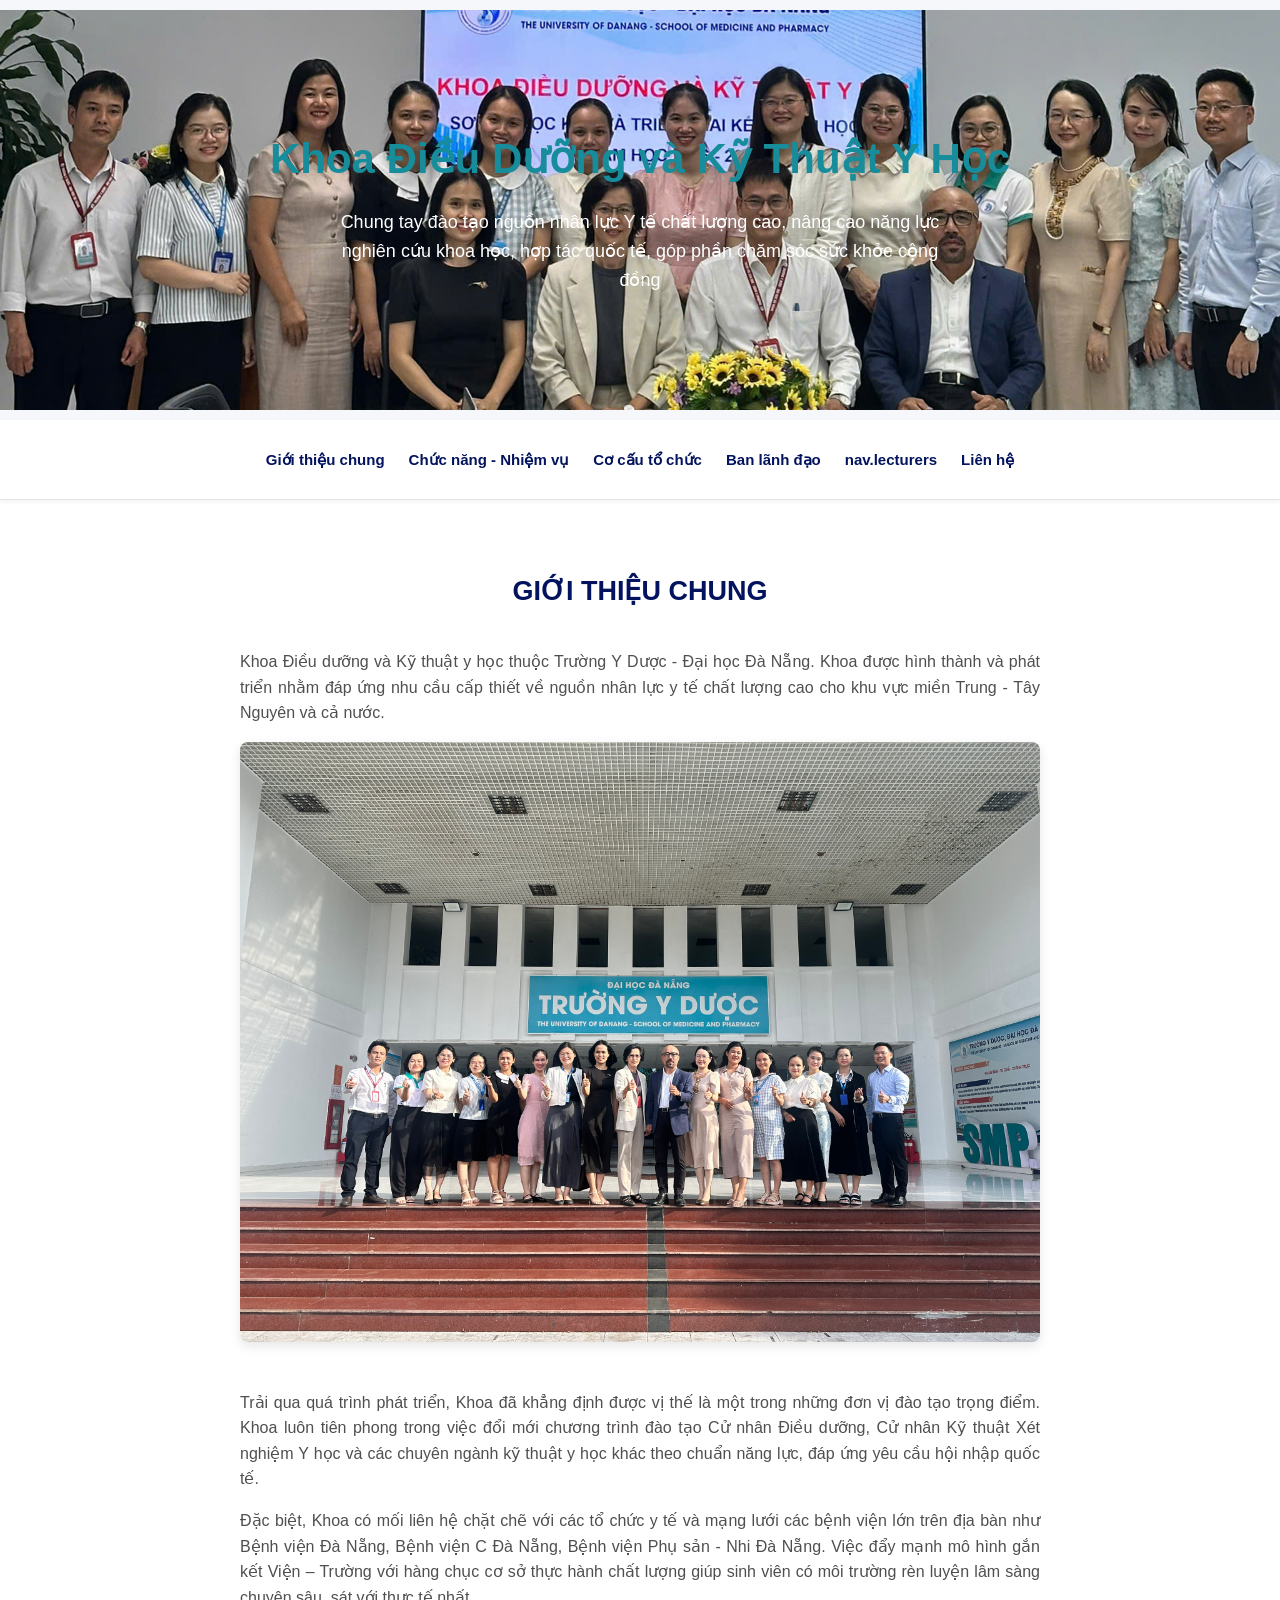
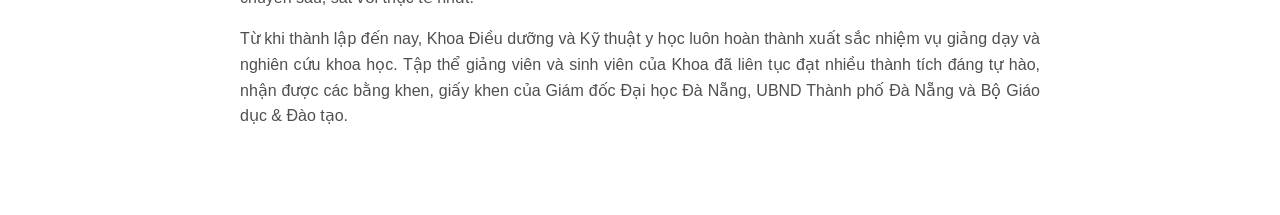
==== commit bb9234f2: "fix sua so du" ====
--- a/index.html
+++ b/index.html
@@ -15,11 +15,14 @@
     <!-- Top Header Web Component -->
     <!-- <site-top-header></site-top-header> -->
 
+    <!-- Hero Web Component -->
+    <site-hero></site-hero>
+    
     <!-- Navbar Web Component -->
     <site-navbar></site-navbar>
 
-    <!-- Hero Web Component -->
-    <!-- <site-hero></site-hero> -->
+
+
 
     <!-- Dynamic Content Area -->
     <main id="app">
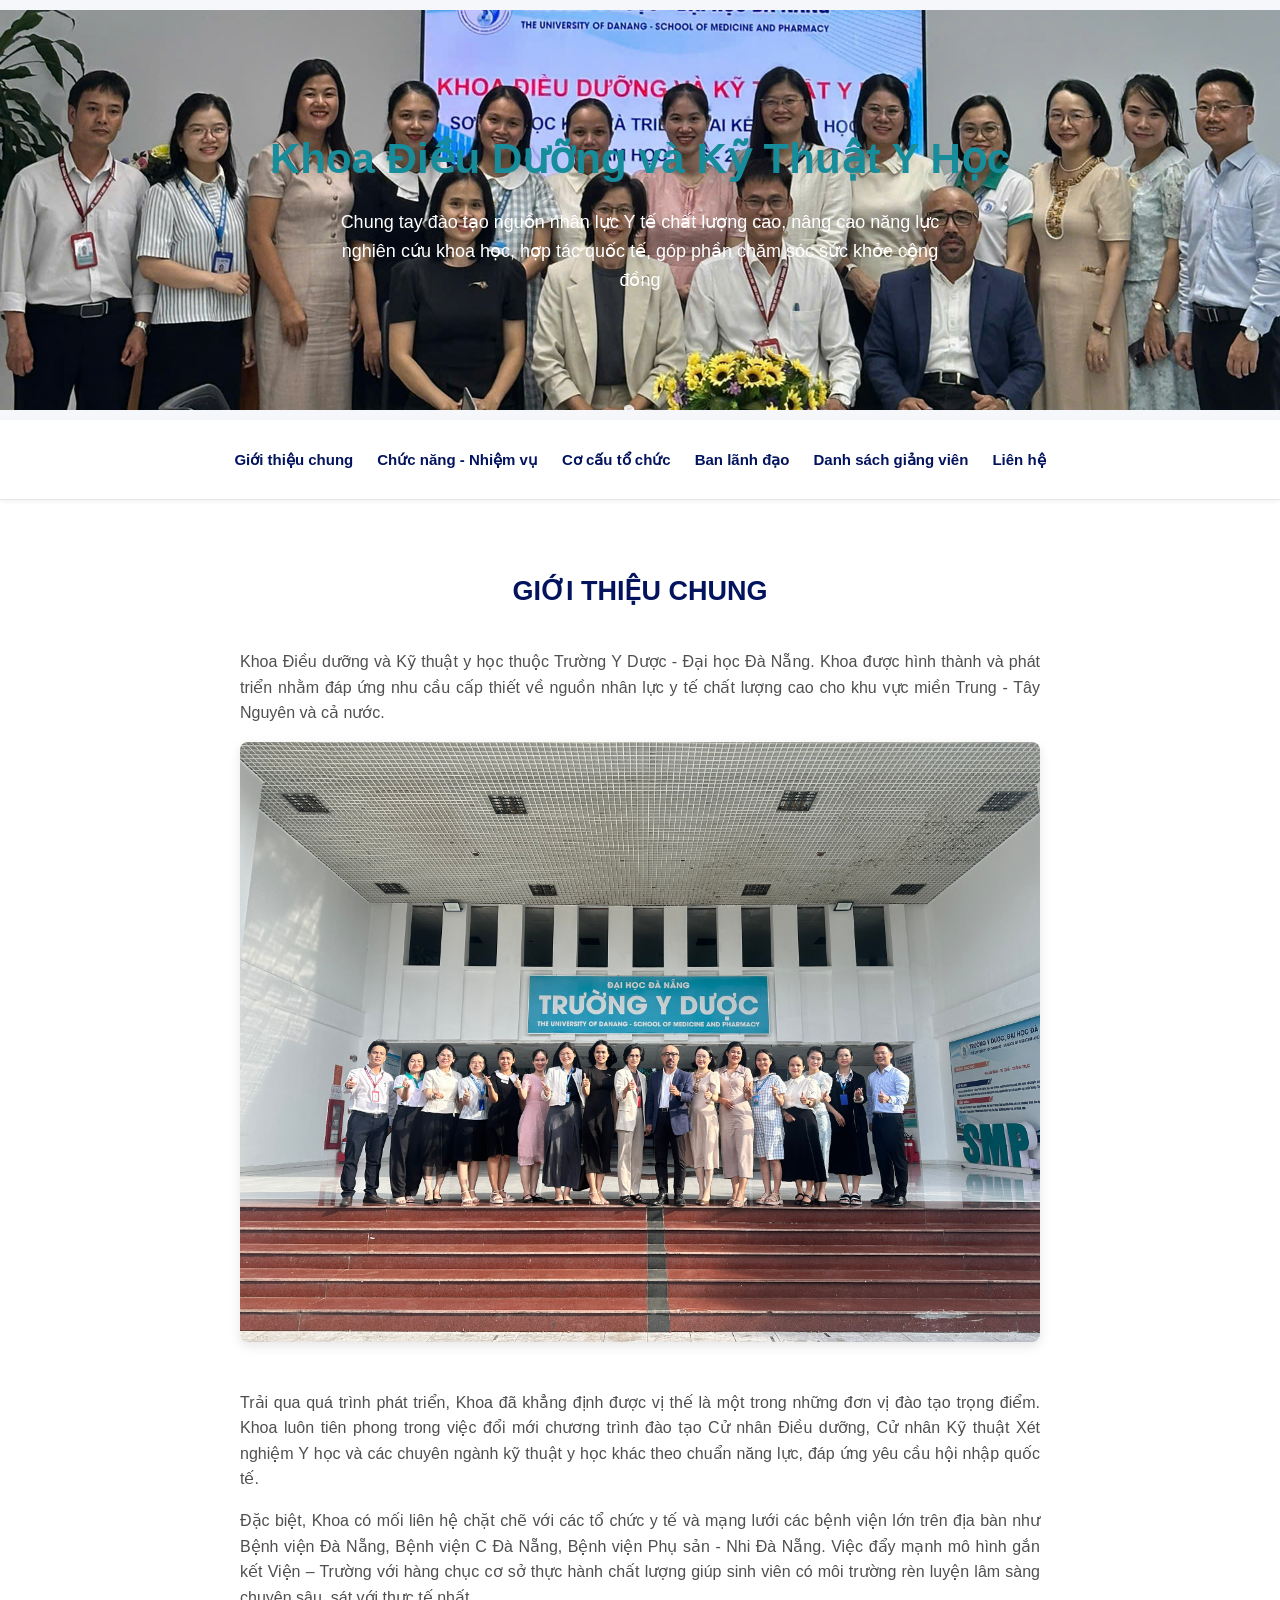
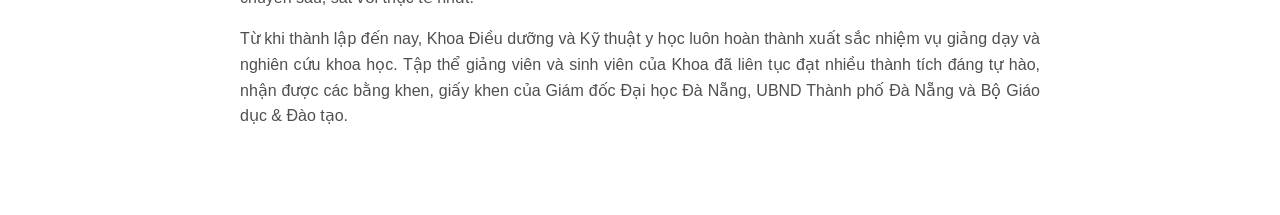
==== commit 303033f6: "sad" ====
--- a/index.html
+++ b/index.html
@@ -6,7 +6,7 @@
     <title>Khoa Điều Dưỡng và Kỹ Thuật Y Học</title>
     <link rel="stylesheet" href="css/style.css">
     <link rel="stylesheet" href="css/footer.css">
-    <link rel="stylesheet" href="css/nursing-department.css">
+    <link rel="stylesheet" href="css/nursing-department.css?v=2">
     <link rel="stylesheet" href="css/top-header.css">
     <!-- Font Awesome for icons -->
     <link rel="stylesheet" href="https://cdnjs.cloudflare.com/ajax/libs/font-awesome/6.4.0/css/all.min.css">
--- a/css/nursing-department.css
+++ b/css/nursing-department.css
@@ -642,6 +642,19 @@
   border-bottom: 1px solid #b9cdd0;
 }
 
+.teaching-tabs__list--2cols {
+  grid-template-columns: repeat(2, minmax(0, 1fr));
+}
+
+.teaching-tab-panel--lecturers {
+  padding-block: clamp(24px, 4vw, 40px);
+  padding-inline: 0;
+}
+
+.teaching-tab-panel--lecturers .lecturer-directory {
+  border-top: 0;
+}
+
 .teaching-tabs__tab {
   position: relative;
   min-height: 72px;
@@ -651,6 +664,7 @@
   gap: 14px;
   padding: 16px 22px;
   border: 0;
+  border-top: 3px solid transparent;
   background: transparent;
   color: #4d586c;
   font: inherit;
@@ -663,22 +677,13 @@
   border-left: 1px solid #b9cdd0;
 }
 
-.teaching-tabs__tab::after {
-  position: absolute;
-  right: 0;
-  bottom: -1px;
-  left: 0;
-  height: 3px;
-  background: transparent;
-  content: "";
-}
-
 .teaching-tabs__tab[aria-selected="true"] {
   color: var(--department-navy);
-}
-
-.teaching-tabs__tab[aria-selected="true"]::after {
-  background: var(--department-accent);
+  background: var(--department-surface);
+  border-top: 3px solid var(--department-accent);
+  margin-bottom: -1px;
+  border-bottom: 1px solid var(--department-surface);
+  z-index: 2;
 }
 
 .teaching-tabs__tab:hover {
@@ -1733,3 +1738,59 @@
     gap: 30px;
   }
 }
+
+/* ==========================================================================
+   LECTURER DIRECTORY - UNIFIED SIMPLE STYLES
+   ========================================================================== */
+
+.lecturer-dept-tag {
+  display: inline-flex;
+  align-items: center;
+  font-size: 11px;
+  font-weight: 700;
+  padding: 3px 9px;
+  border-radius: 4px;
+  background: #f1f5f9;
+  color: #475569;
+  border: 1px solid #cbd5e1;
+  text-transform: uppercase;
+  letter-spacing: 0.04em;
+  line-height: 1.2;
+  margin-bottom: 8px;
+  width: fit-content;
+}
+
+.lecturer-dept-tag--dd {
+  border-color: #b9e6e1;
+}
+
+.lecturer-dept-tag--ktyh {
+  border-color: #c7d2fe;
+}
+
+.department-switch-link-bar {
+  display: flex;
+  align-items: center;
+  justify-content: space-between;
+  flex-wrap: wrap;
+  gap: 12px;
+  padding: 14px 20px;
+  background: #ffffff;
+  border: 1px solid #b9cdd0;
+  border-radius: 6px;
+  margin-bottom: 24px;
+  font-size: 14.5px;
+  color: var(--department-navy, #1e293b);
+}
+
+.department-switch-link {
+  color: var(--department-accent, #167f8d);
+  font-weight: 700;
+  text-decoration: none;
+  transition: color 0.2s;
+}
+
+.department-switch-link:hover {
+  text-decoration: underline;
+  color: var(--department-accent-strong, #0d5c66);
+}
